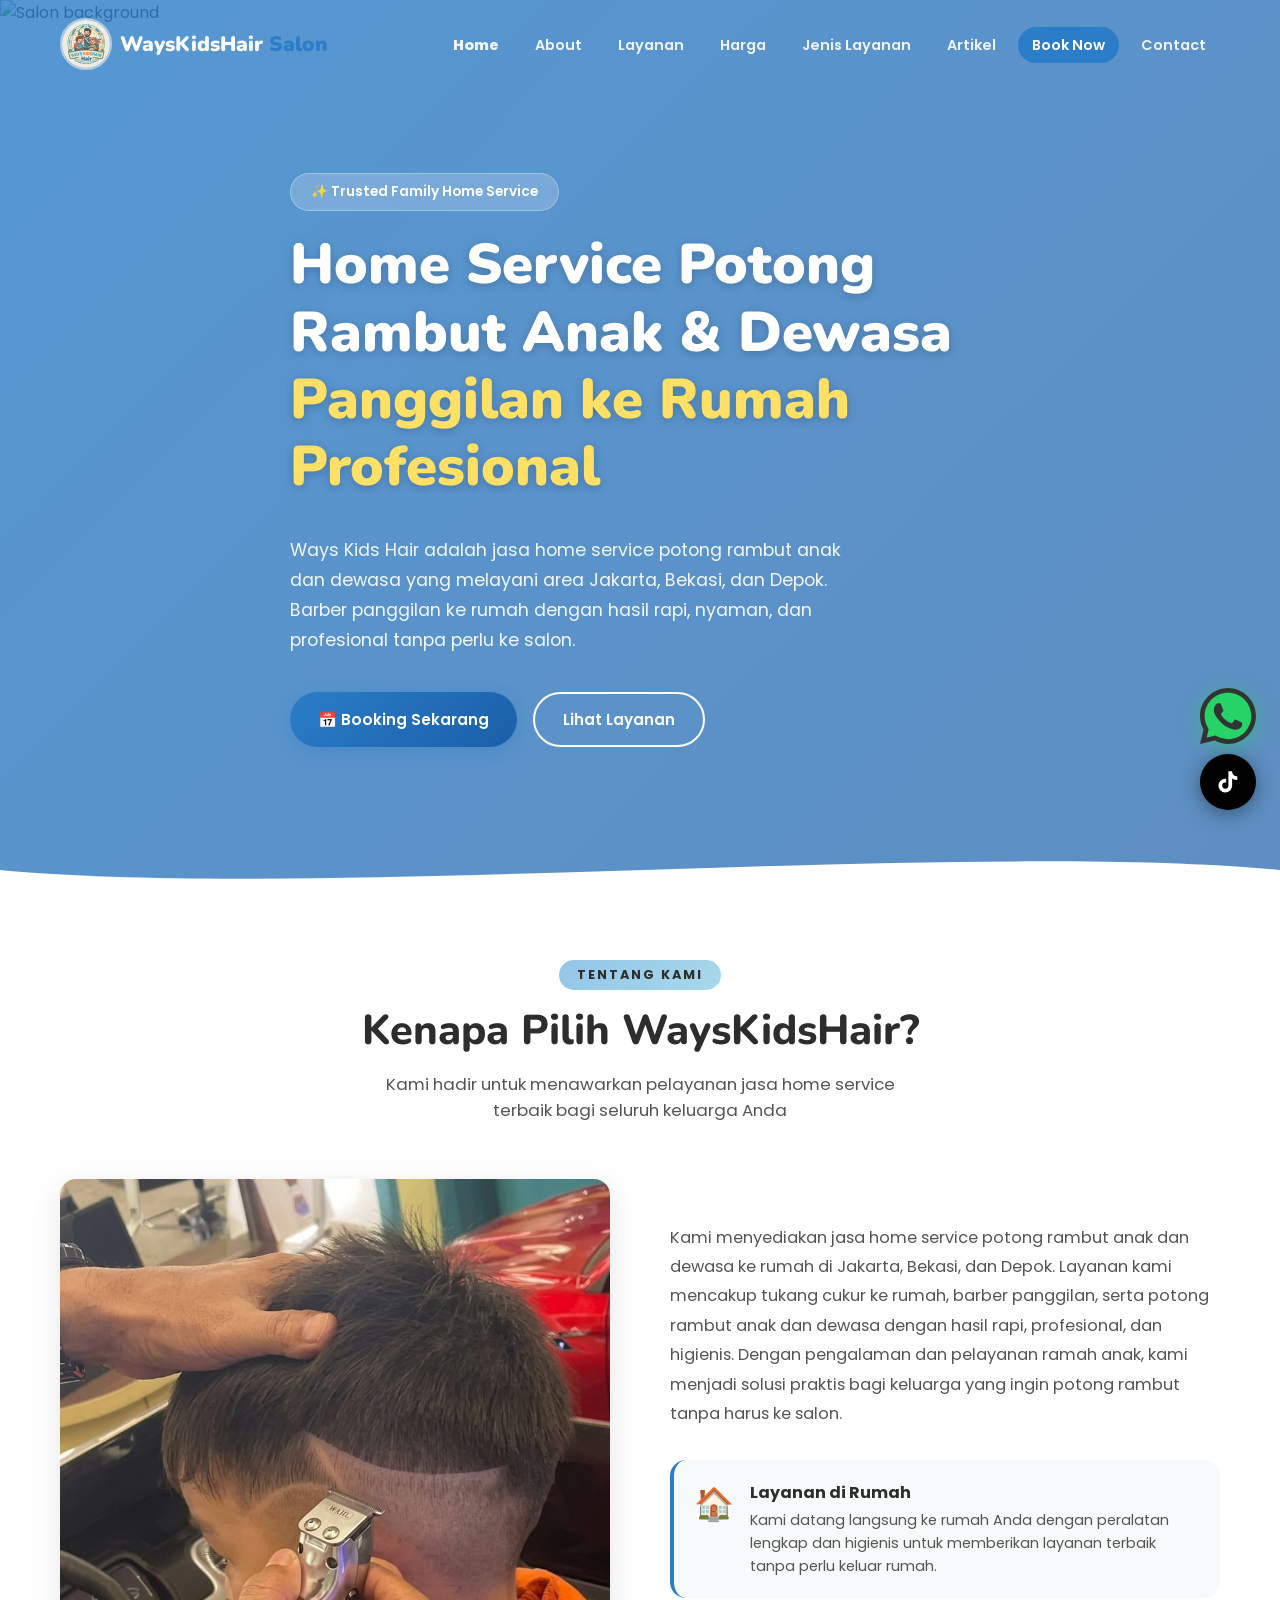
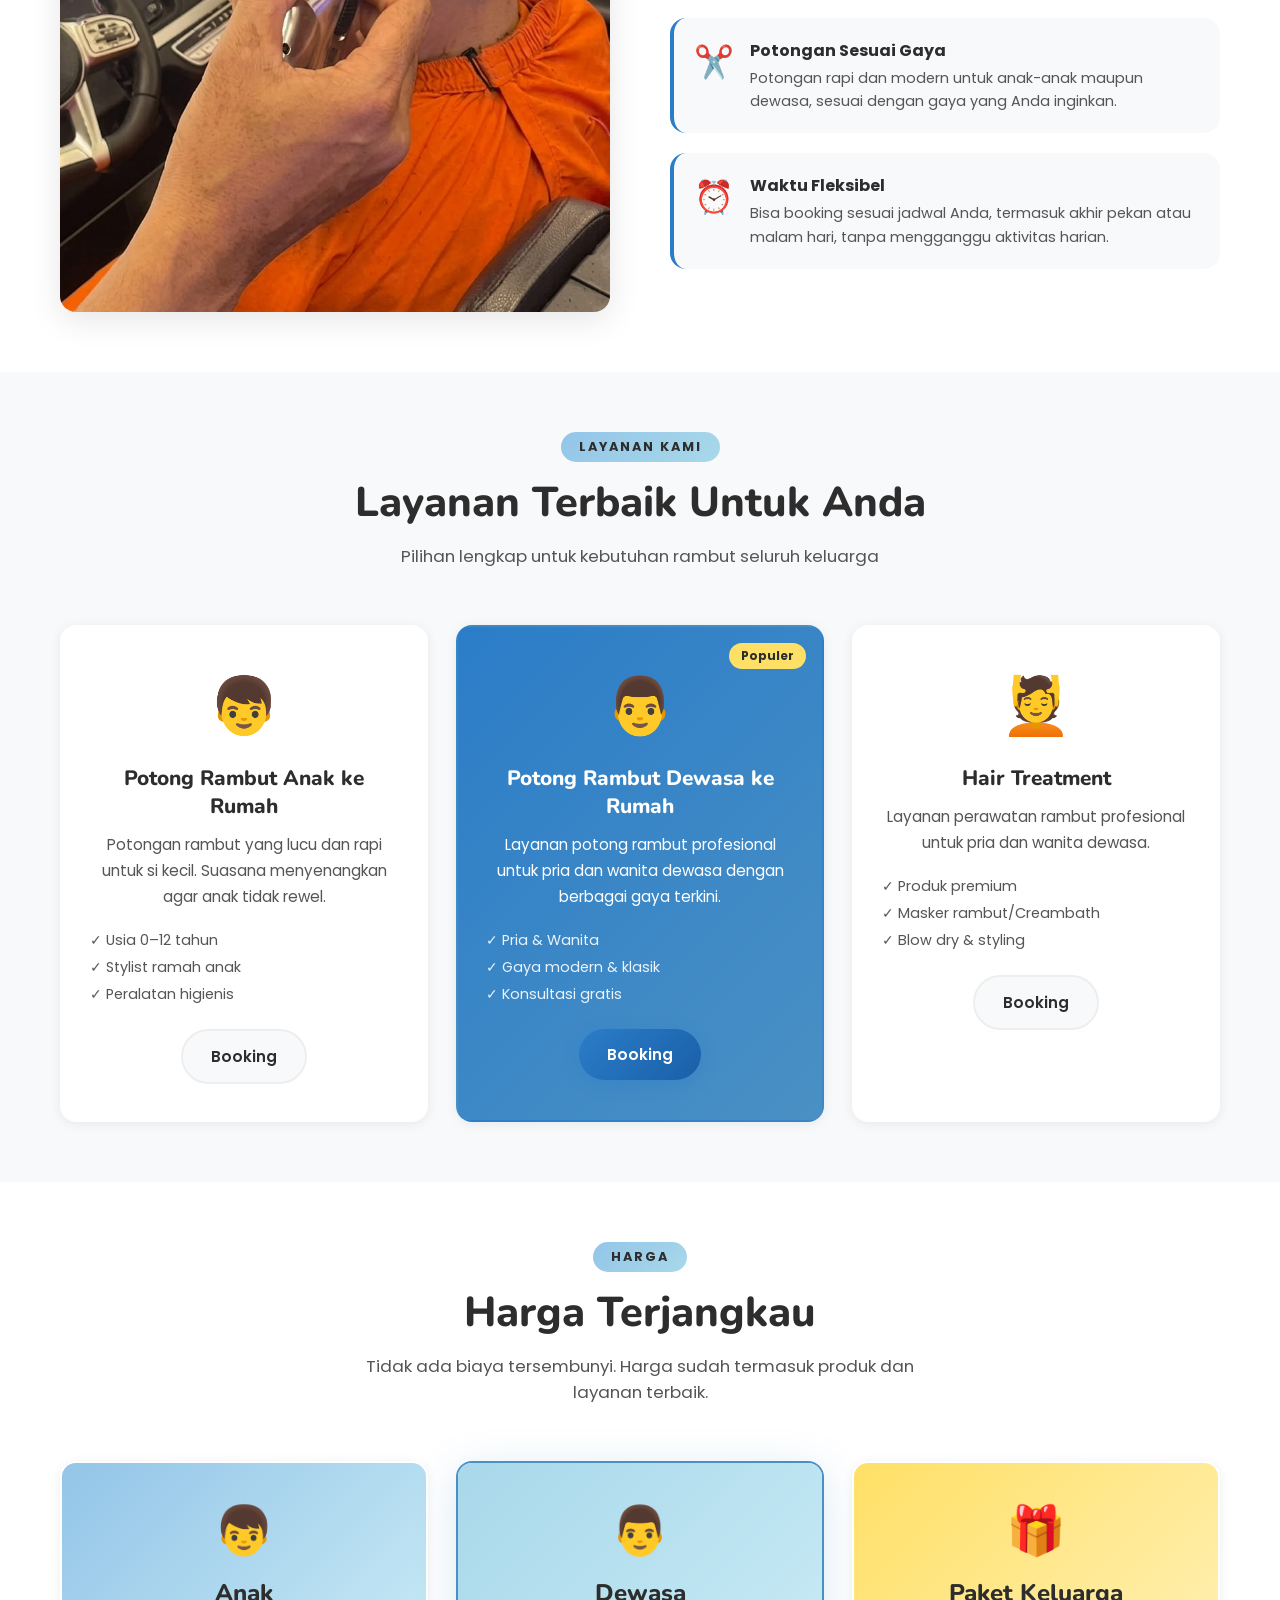
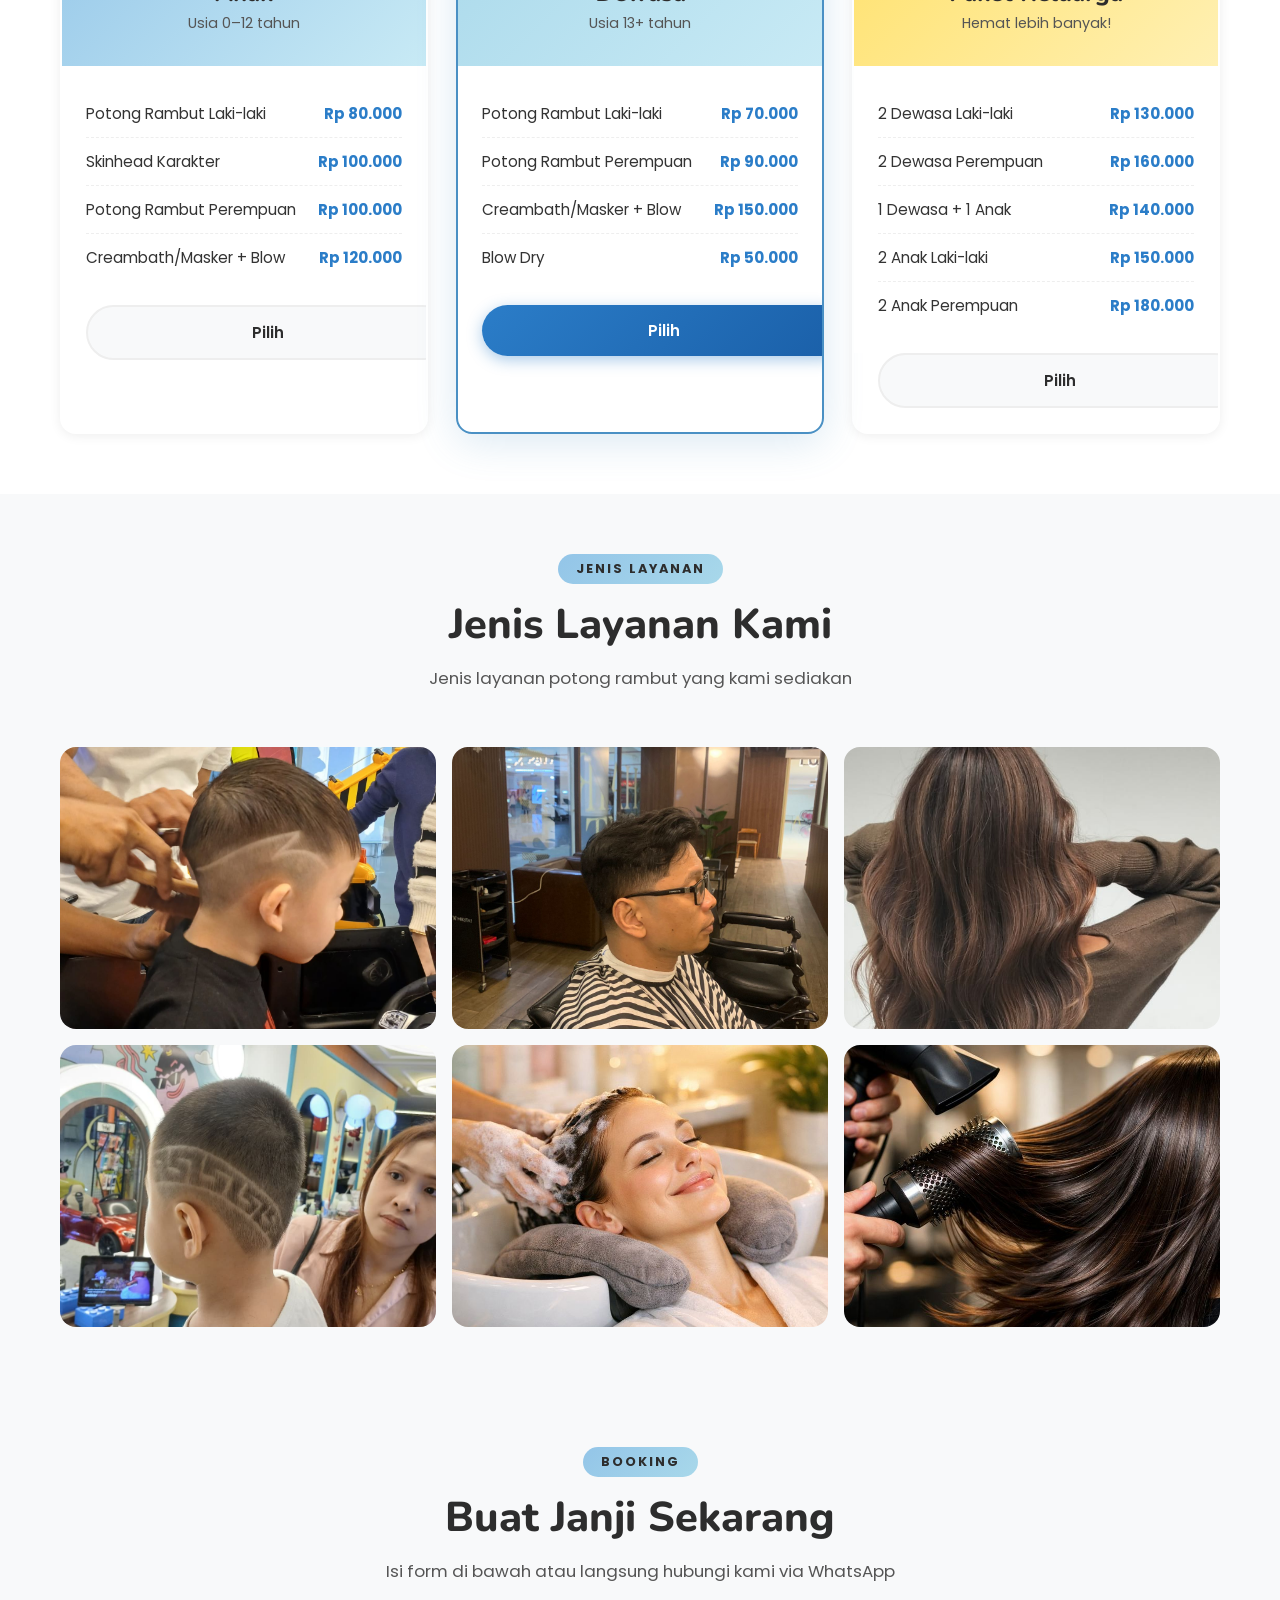
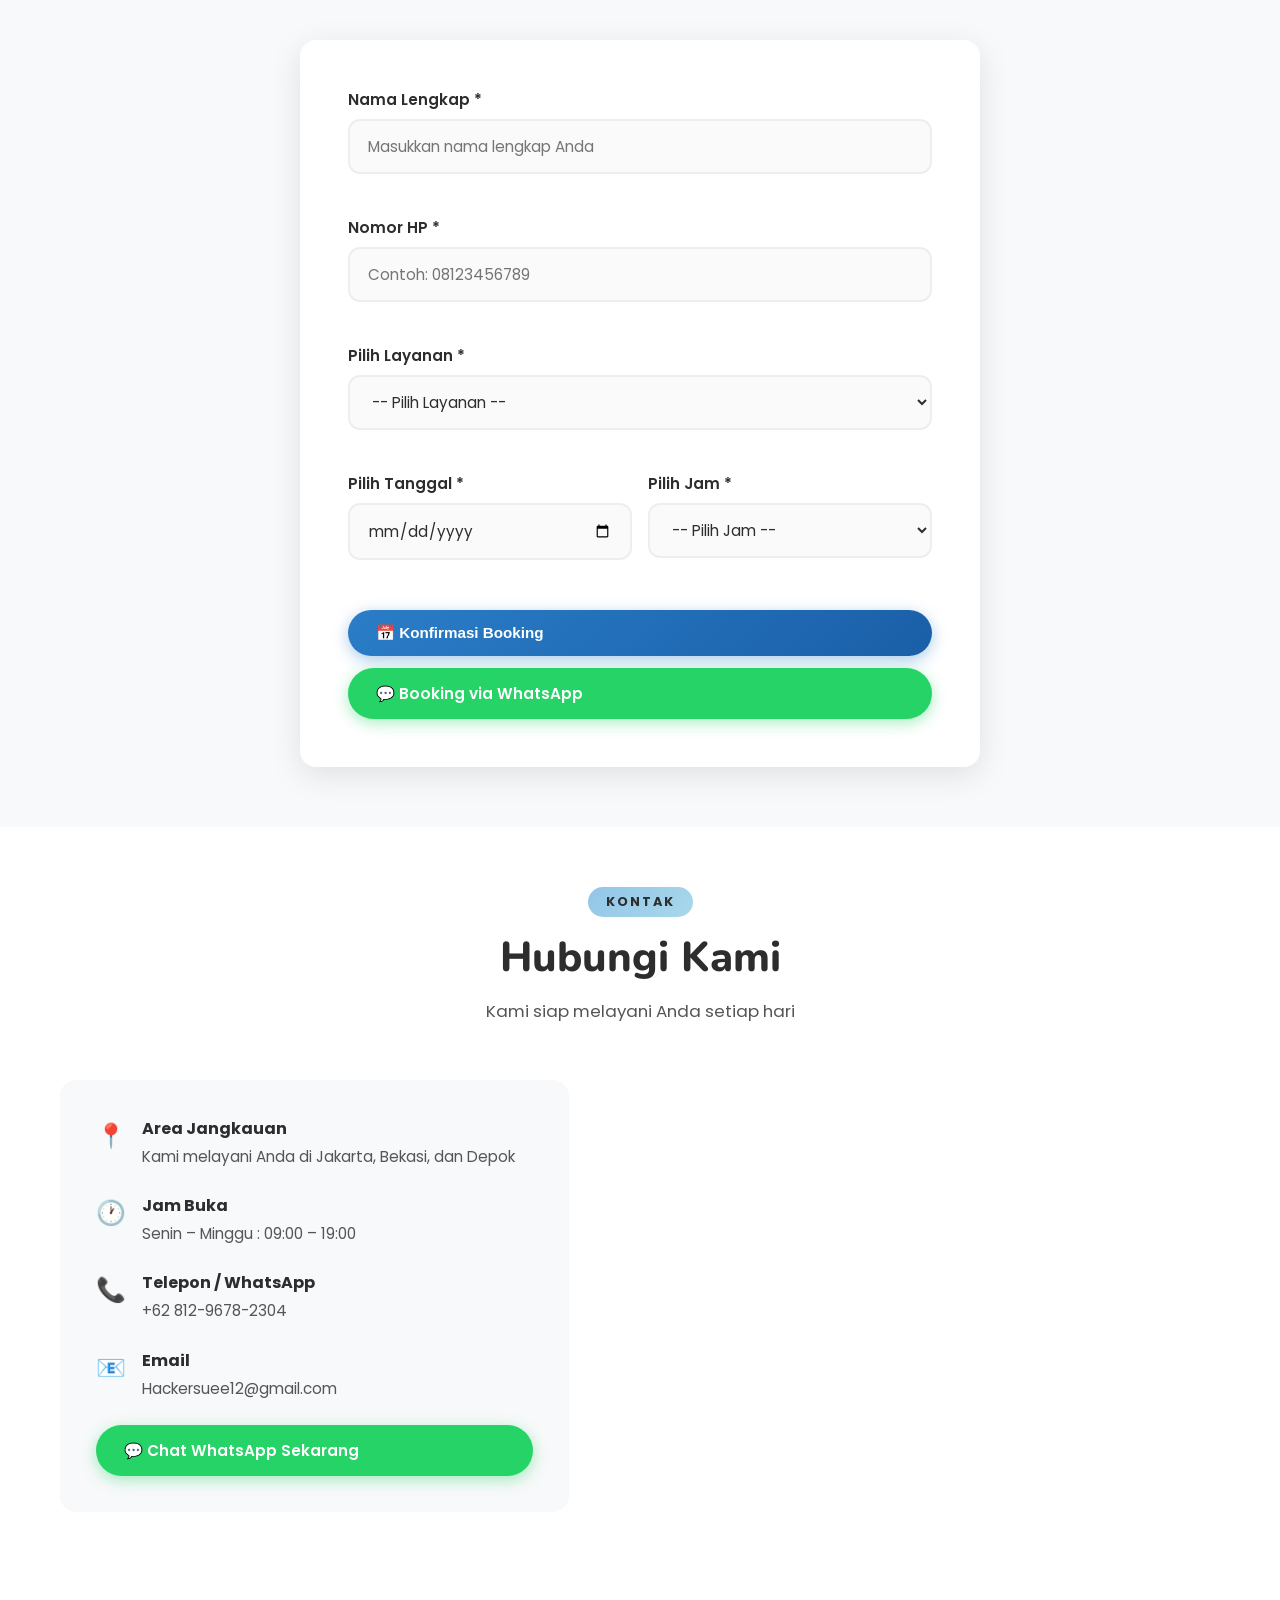
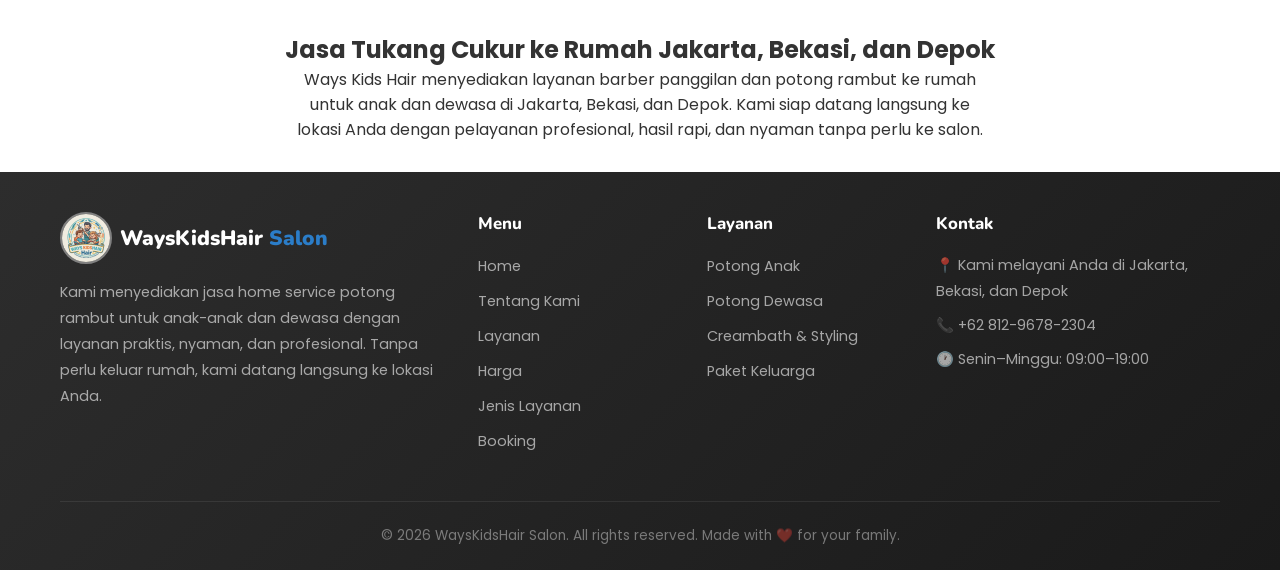
==== index.html @ 0adb5b74 "Add files via upload" ====
<!DOCTYPE html>
<html lang="id">

<head>
  <meta charset="UTF-8" />
  <meta name="viewport" content="width=device-width, initial-scale=1.0" />
  <meta name="description"
    content="Jasa home service potong rambut anak dan dewasa ke rumah di Jakarta, Bekasi, dan Depok. Barber panggilan profesional, rapi, dan nyaman tanpa perlu ke salon." />
  <title>Ways Kids Hair | Potong Rambut Anak & Dewasa ke Rumah Jakarta, Bekasi, Depok</title>
  <meta name="google-site-verification" content="csGOsJ3Sxz2KOw3Mr9nXfAUBcev9c0742SnGHXD-jkQ" />
  <link rel="preconnect" href="https://fonts.googleapis.com" />
  <link rel="preconnect" href="https://fonts.gstatic.com" crossorigin />
  <link
    href="https://fonts.googleapis.com/css2?family=Nunito:wght@400;600;700;800;900&family=Poppins:wght@400;500;600;700&display=swap"
    rel="stylesheet" />
  <link rel="icon" type="image/jpeg" href="foto/logo-potong rambut.jpeg" />
  <link rel="stylesheet" href="style.css" />
  <link rel="canonical" href="https://wayskidshair.id/" />

  <!-- ===== SCHEMA.ORG JSON-LD (SEO POWER-UP) ===== -->
  <script type="application/ld+json">
  {
    "@context": "https://schema.org",
    "@type": "LocalBusiness",
    "name": "WaysKidsHair Salon",
    "image": "https://wayskidshair.id/foto/logo-potong-rambut.jpeg",
    "@id": "",
    "url": "https://wayskidshair.id",
    "telephone": "+6281296782304",
    "address": {
      "@type": "PostalAddress",
      "streetAddress": "Jl. H. Nimun No.4, RT.001/RW.001, Jatimakmur",
      "addressLocality": "Pondok Gede",
      "addressRegion": "Bekasi",
      "postalCode": "17411",
      "addressCountry": "ID"
    },
    "geo": {
      "@type": "GeoCoordinates",
      "latitude": -6.28,
      "longitude": 106.92
    },
    "openingHoursSpecification": {
      "@type": "OpeningHoursSpecification",
      "dayOfWeek": [
        "Monday",
        "Tuesday",
        "Wednesday",
        "Thursday",
        "Friday",
        "Saturday",
        "Sunday"
      ],
      "opens": "09:00",
      "closes": "19:00"
    },
    "sameAs": [
      "https://www.tiktok.com/@ways.kidshair"
    ],
    "areaServed": [
      { "@type": "City", "name": "Jakarta" },
      { "@type": "City", "name": "Bekasi" },
      { "@type": "City", "name": "Depok" }
    ],
    "description": "Jasa potong rambut kerumah (home service) untuk anak dan dewasa di Jakarta, Bekasi, dan Depok. Spesialis salon anak kecil panggilan profesional."
  }
  </script>
</head>

<body>

  <!-- Nav overlay backdrop -->
  <div class="nav-overlay" id="navOverlay"></div>

  <!-- ===== NAVBAR ===== -->
  <nav class="navbar" id="navbar">
    <div class="container nav-container">
      <a href="#home" class="nav-logo">
        <img src="foto/logo-potong rambut.jpeg" alt="WaysKidsHair Logo" class="logo-icon-img" />
        <span class="logo-text">WaysKidsHair <span class="logo-accent">Salon</span></span>
      </a>
      <button class="nav-toggle" id="navToggle" aria-label="Toggle menu">
        <span></span><span></span><span></span>
      </button>
      <ul class="nav-menu" id="navMenu">
        <li><a href="#home" class="nav-link">Home</a></li>
        <li><a href="#about" class="nav-link">About</a></li>
        <li><a href="#services" class="nav-link">Layanan</a></li>
        <li><a href="#pricing" class="nav-link">Harga</a></li>
        <li><a href="#gallery" class="nav-link">Jenis Layanan</a></li>
        <li><a href="blog.html" class="nav-link">Artikel</a></li>
        <li><a href="#booking" class="nav-link nav-cta">Book Now</a></li>
        <li><a href="#contact" class="nav-link">Contact</a></li>
      </ul>
    </div>
  </nav>

  <!-- ===== HERO SECTION ===== -->
  <section class="hero" id="home">
    <div class="hero-overlay"></div>
    <img src="https://images.unsplash.com/photo-1560066984-138dadb4c035?w=1600&q=80" alt="Salon background"
      class="hero-bg" />
    <div class="container hero-content fade-in">
      <span class="hero-badge">✨ Trusted Family Home Service</span>
      <h1 class="hero-title">Home Service Potong Rambut Anak & Dewasa <br />
        <span class="highlight">Panggilan ke Rumah Profesional</span>
      </h1>
      <p class="hero-sub">
      <p class="hero-sub">
        Ways Kids Hair adalah jasa home service potong rambut anak dan dewasa yang melayani area Jakarta, Bekasi, dan
        Depok.
        Barber panggilan ke rumah dengan hasil rapi, nyaman, dan profesional tanpa perlu ke salon.
      </p>
      </p>


      <div class="hero-btns">
        <a href="#booking" class="btn btn-primary">📅 Booking Sekarang</a>
        <a href="#services" class="btn btn-outline">Lihat Layanan</a>
      </div>
    </div>
    <div class="hero-wave">
      <svg viewBox="0 0 1440 80" preserveAspectRatio="none">
        <path d="M0,40 C360,80 1080,0 1440,40 L1440,80 L0,80 Z" fill="#fff" />
      </svg>
    </div>
  </section>

  <!-- ===== ABOUT SECTION ===== -->
  <section class="about section" id="about">
    <div class="container">
      <div class="section-header fade-in">
        <span class="section-tag">Tentang Kami</span>
        <h2 class="section-title">Kenapa Pilih WaysKidsHair?</h2>
        <p class="section-sub">Kami hadir untuk menawarkan pelayanan jasa home service terbaik bagi seluruh keluarga
          Anda</p>
      </div>
      <div class="about-grid">
        <div class="about-img-wrap fade-in">
          <img src="foto/foto-anak potong rambut.jpg" alt="Salon interior" class="about-img" />
        </div>
        <div class="about-content fade-in">
          <p class="about-desc">
            Kami menyediakan jasa home service potong rambut anak dan dewasa ke rumah di Jakarta, Bekasi, dan Depok.
            Layanan kami mencakup tukang cukur ke rumah, barber panggilan, serta potong rambut anak dan dewasa dengan
            hasil rapi, profesional, dan higienis.
            Dengan pengalaman dan pelayanan ramah anak, kami menjadi solusi praktis bagi keluarga yang ingin potong
            rambut tanpa harus ke salon.
          </p>

          <div class="features-list">
            <div class="feature-item fade-in">
              <div class="feature-icon">🏠</div>
              <div class="feature-text">
                <h4>Layanan di Rumah</h4>
                <p>Kami datang langsung ke rumah Anda dengan peralatan lengkap dan higienis untuk memberikan layanan
                  terbaik tanpa perlu keluar rumah.</p>
              </div>
            </div>
            <div class="feature-item fade-in">
              <div class="feature-icon">✂️ </div>
              <div class="feature-text">
                <h4>Potongan Sesuai Gaya</h4>
                <p>Potongan rapi dan modern untuk anak-anak maupun dewasa, sesuai dengan gaya yang Anda inginkan.</p>
              </div>
            </div>
            <div class="feature-item fade-in">
              <div class="feature-icon">⏰</div>
              <div class="feature-text">
                <h4>Waktu Fleksibel</h4>
                <p>Bisa booking sesuai jadwal Anda, termasuk akhir pekan atau malam hari, tanpa mengganggu aktivitas
                  harian.</p>
              </div>
            </div>
          </div>
        </div>
      </div>
    </div>
  </section>

  <!-- ===== SERVICES SECTION ===== -->
  <section class="services section" id="services">
    <div class="container">
      <div class="section-header fade-in">
        <span class="section-tag">Layanan Kami</span>
        <h2 class="section-title">Layanan Terbaik Untuk Anda</h2>
        <p class="section-sub">Pilihan lengkap untuk kebutuhan rambut seluruh keluarga</p>
      </div>
      <div class="services-grid">
        <div class="service-card fade-in">
          <div class="service-icon">👦</div>
          <h3>Potong Rambut Anak ke Rumah</h3>
          <p>Potongan rambut yang lucu dan rapi untuk si kecil. Suasana menyenangkan agar anak tidak rewel.</p>
          <ul class="service-list">
            <li>✓ Usia 0–12 tahun</li>
            <li>✓ Stylist ramah anak</li>
            <li>✓ Peralatan higienis</li>
          </ul>
          <a href="#booking" class="btn btn-soft">Booking</a>
        </div>
        <div class="service-card featured fade-in">
          <div class="service-badge">Populer</div>
          <div class="service-icon">👨</div>
          <h3>Potong Rambut Dewasa ke Rumah</h3>
          <p>Layanan potong rambut profesional untuk pria dan wanita dewasa dengan berbagai gaya terkini.</p>
          <ul class="service-list">
            <li>✓ Pria & Wanita</li>
            <li>✓ Gaya modern & klasik</li>
            <li>✓ Konsultasi gratis</li>
          </ul>
          <a href="#booking" class="btn btn-primary">Booking</a>
        </div>
        <div class="service-card fade-in">
          <div class="service-icon">💆</div>
          <h3>Hair Treatment</h3>
          <p>Layanan perawatan rambut profesional untuk pria dan wanita dewasa.</p>
          <ul class="service-list">
            <li>✓ Produk premium</li>
            <li>✓ Masker rambut/Creambath</li>
            <li>✓ Blow dry & styling</li>
          </ul>
          <a href="#booking" class="btn btn-soft">Booking</a>
        </div>
      </div>
    </div>
  </section>

  <!-- ===== PRICING SECTION ===== -->
  <section class="pricing section" id="pricing">
    <div class="container">
      <div class="section-header fade-in">
        <span class="section-tag">Harga</span>
        <h2 class="section-title">Harga Terjangkau</h2>
        <p class="section-sub">Tidak ada biaya tersembunyi. Harga sudah termasuk produk dan layanan terbaik.</p>
      </div>
      <div class="pricing-grid">
        <div class="pricing-card fade-in">
          <div class="pricing-header pink">
            <div class="pricing-icon">👦</div>
            <h3>Anak</h3>
            <p>Usia 0–12 tahun</p>
          </div>
          <ul class="pricing-list">
            <li><span>Potong Rambut Laki-laki</span><span class="price">Rp 80.000</span></li>
            <li><span>Skinhead Karakter</span><span class="price">Rp 100.000</span></li>
            <li><span>Potong Rambut Perempuan</span><span class="price">Rp 100.000</span></li>
            <li><span>Creambath/Masker + Blow</span><span class="price">Rp 120.000</span></li>
          </ul>
          <a href="#booking" class="btn btn-soft w-full">Pilih</a>
        </div>
        <div class="pricing-card featured fade-in">
          <div class="pricing-header blue">
            <div class="pricing-icon">👨</div>
            <h3>Dewasa</h3>
            <p>Usia 13+ tahun</p>
          </div>
          <ul class="pricing-list">
            <li><span>Potong Rambut Laki-laki</span><span class="price">Rp 70.000</span></li>
            <li><span>Potong Rambut Perempuan</span><span class="price">Rp 90.000</span></li>
            <li><span>Creambath/Masker + Blow</span><span class="price">Rp 150.000</span></li>
            <li><span>Blow Dry</span><span class="price">Rp 50.000</span></li>
          </ul>
          <a href="#booking" class="btn btn-primary w-full">Pilih</a>
        </div>
        <div class="pricing-card fade-in">
          <div class="pricing-header yellow">
            <div class="pricing-icon">🎁</div>
            <h3>Paket Keluarga</h3>
            <p>Hemat lebih banyak!</p>
          </div>
          <ul class="pricing-list">
            <li><span>2 Dewasa Laki-laki</span><span class="price">Rp 130.000</span></li>
            <li><span>2 Dewasa Perempuan</span><span class="price">Rp 160.000</span></li>
            <li><span>1 Dewasa + 1 Anak</span><span class="price">Rp 140.000</span></li>
            <li><span>2 Anak Laki-laki</span><span class="price">Rp 150.000</span></li>
            <li><span>2 Anak Perempuan</span><span class="price">Rp 180.000</span></li>
          </ul>
          <a href="#booking" class="btn btn-soft w-full">Pilih</a>
        </div>
      </div>
    </div>
  </section>

  <!-- ===== GALLERY SECTION ===== -->
  <section class="gallery section" id="gallery">
    <div class="container">
      <div class="section-header fade-in">
        <span class="section-tag">Jenis Layanan</span>
        <h2 class="section-title">Jenis Layanan Kami</h2>
        <p class="section-sub">Jenis layanan potong rambut yang kami sediakan</p>
      </div>
      <div class="gallery-grid">
        <div class="gallery-item fade-in"><img src="foto/foto-anak potong rambut 2.jpg" alt="Kids haircut" />
          <div class="gallery-overlay"><span>Potong Anak</span></div>
        </div>
        <div class="gallery-item fade-in"><img src="foto/foto-potong rambut pria.jpg" alt="Men haircut" />
          <div class="gallery-overlay"><span>Pria Dewasa </span></div>
        </div>
        <div class="gallery-item fade-in"><img src="foto/foto-potong rambut perempuan.jpg" alt="Women styling"
            style="object-position: 50% 25%;" />
          <div class="gallery-overlay"><span>Wanita Dewasa </span></div>
        </div>
        <div class="gallery-item fade-in"><img src="foto/foto-skinhead anak kecil.jpg" alt="Salon interior" />
          <div class="gallery-overlay"><span>Skinhead</span></div>
        </div>
        <div class="gallery-item fade-in"><img src="foto/foto-creambath perempuan.jpg" alt="Hair wash" />
          <div class="gallery-overlay"><span>Creambath</span></div>
        </div>
        <div class="gallery-item fade-in"><img src="foto/foto-blow perempuan.jpg" alt="Blow dry" />
          <div class="gallery-overlay"><span>Blow Dry</span></div>
        </div>
      </div>
    </div>
  </section>

  <!-- ===== TESTIMONIALS SECTION ===== -->
  <!-- <section class="testimonials section" id="testimonials">
    <div class="container">
      <div class="section-header fade-in">
        <span class="section-tag">Testimoni</span>
        <h2 class="section-title">Apa Kata Pelanggan Kami?</h2>
        <p class="section-sub">Kepuasan pelanggan adalah prioritas utama kami</p>
      </div>
      <div class="testimonial-slider fade-in">
        <div class="testimonial-track" id="testimonialTrack">
          <div class="testimonial-card">
            <div class="testi-stars">⭐⭐⭐⭐⭐</div>
            <p class="testi-text">"Anak saya yang biasanya takut potong rambut, sekarang malah minta ke sini terus!
              Suasananya menyenangkan dan stylist-nya sangat sabar dengan anak-anak."</p>
            <div class="testi-author">
              <img src="https://i.pravatar.cc/60?img=47" alt="Ibu Sari" />
              <div><strong>Ibu Sari</strong><span>Ibu dari 2 anak</span></div>
            </div>
          </div>
          <div class="testimonial-card">
            <div class="testi-stars">⭐⭐⭐⭐⭐</div>
            <p class="testi-text">"Hasil potong rambutnya sangat rapi dan sesuai dengan referensi yang saya berikan.
              Harga terjangkau untuk kualitas sebagus ini. Pasti balik lagi!"</p>
            <div class="testi-author">
              <img src="https://i.pravatar.cc/60?img=12" alt="Bapak Rudi" />
              <div><strong>Bapak Rudi</strong><span>Pelanggan Setia</span></div>
            </div>
          </div>
          <div class="testimonial-card">
            <div class="testi-stars">⭐⭐⭐⭐⭐</div>
            <p class="testi-text">"Sistem booking-nya mudah banget, tinggal pilih tanggal dan jam lalu langsung
              konfirmasi via WhatsApp. Tidak perlu antri lama. Sangat recommended!"</p>
            <div class="testi-author">
              <img src="https://i.pravatar.cc/60?img=32" alt="Mbak Dewi" />
              <div><strong>Mbak Dewi</strong><span>Pelanggan Baru</span></div>
            </div>
          </div>
          <div class="testimonial-card">
            <div class="testi-stars">⭐⭐⭐⭐⭐</div>
            <p class="testi-text">"Tempat bersih, nyaman, dan staffnya ramah sekali. Saya rutin ke sini setiap bulan
              untuk potong rambut dan blow dry. Hasilnya selalu memuaskan!"</p>
            <div class="testi-author">
              <img src="https://i.pravatar.cc/60?img=25" alt="Mbak Rina" />
              <div><strong>Mbak Rina</strong><span>Pelanggan Rutin</span></div>
            </div>
          </div>
        </div>
        <div class="testi-controls">
          <button class="testi-btn" id="testiPrev" aria-label="Previous">&#8592;</button>
          <div class="testi-dots" id="testiDots"></div>
          <button class="testi-btn" id="testiNext" aria-label="Next">&#8594;</button>
        </div>
      </div>
    </div>
  </section>

  <!-- ===== BOOKING SECTION ===== -->
  <section class="booking section" id="booking">
    <div class="container">
      <div class="section-header fade-in">
        <span class="section-tag">Booking</span>
        <h2 class="section-title">Buat Janji Sekarang</h2>
        <p class="section-sub">Isi form di bawah atau langsung hubungi kami via WhatsApp</p>
      </div>
      <div class="booking-wrap">
        <form class="booking-form fade-in" id="bookingForm" novalidate>
          <div class="form-group">
            <label for="bookName">Nama Lengkap *</label>
            <input type="text" id="bookName" placeholder="Masukkan nama lengkap Anda" />
            <span class="form-error" id="errName"></span>
          </div>
          <div class="form-group">
            <label for="bookPhone">Nomor HP *</label>
            <input type="tel" id="bookPhone" placeholder="Contoh: 08123456789" />
            <span class="form-error" id="errPhone"></span>
          </div>
          <div class="form-group">
            <label for="bookService">Pilih Layanan *</label>
            <select id="bookService">
              <option value="">-- Pilih Layanan --</option>
              <optgroup label="🧒 Anak (Usia 0–12 tahun)">
                <option value="anak-laki">Potong Rambut Anak Laki-laki (Rp 80.000)</option>
                <option value="anak-skinhead">Skinhead Karakter (Rp 100.000)</option>
                <option value="anak-perempuan">Potong Rambut Anak Perempuan (Rp 100.000)</option>
                <option value="anak-creambath">Creambath/Masker + Blow Anak (Rp 120.000)</option>
              </optgroup>
              <optgroup label="👨 Dewasa (Usia 13+ tahun)">
                <option value="dewasa-laki">Potong Rambut Dewasa Laki-laki (Rp 70.000)</option>
                <option value="dewasa-perempuan">Potong Rambut Dewasa Perempuan (Rp 90.000)</option>
                <option value="dewasa-creambath">Creambath/Masker + Blow Dewasa (Rp 150.000)</option>
                <option value="dewasa-blow">Blow Dry (Rp 50.000)</option>
              </optgroup>
              <optgroup label="🎁 Paket Keluarga">
                <option value="paket-2-dewasa-laki">2 Dewasa Laki-laki (Rp 130.000)</option>
                <option value="paket-2-dewasa-perempuan">2 Dewasa Perempuan (Rp 160.000)</option>
                <option value="paket-dewasa-anak">1 Dewasa + 1 Anak (Rp 140.000)</option>
                <option value="paket-2-anak-laki">2 Anak Laki-laki (Rp 150.000)</option>
                <option value="paket-2-anak-perempuan">2 Anak Perempuan (Rp 180.000)</option>
              </optgroup>
            </select>
            <span class="form-error" id="errService"></span>
          </div>
          <div class="form-row">
            <div class="form-group">
              <label for="bookDate">Pilih Tanggal *</label>
              <input type="date" id="bookDate" />
              <span class="form-error" id="errDate"></span>
            </div>
            <div class="form-group">
              <label for="bookTime">Pilih Jam *</label>
              <select id="bookTime">
                <option value="">-- Pilih Jam --</option>
                <option value="09:00">09:00</option>
                <option value="10:00">10:00</option>
                <option value="11:00">11:00</option>
                <option value="12:00">12:00</option>
                <option value="13:00">13:00</option>
                <option value="14:00">14:00</option>
                <option value="15:00">15:00</option>
                <option value="16:00">16:00</option>
                <option value="17:00">17:00</option>
                <option value="18:00">18:00</option>
                <option value="19:00">19:00</option>
              </select>
              <span class="form-error" id="errTime"></span>
            </div>
          </div>
          <div class="form-btns">
            <button type="submit" class="btn btn-primary" id="submitBtn">📅 Konfirmasi Booking</button>
            <a href="https://wa.me/6281296782304?text=Halo%20WaysKidsHair%20Salon%2C%20saya%20ingin%20booking%20layanan"
              target="_blank" class="btn btn-wa">💬 Booking via WhatsApp</a>
          </div>
        </form>
        <!-- Success Notification -->
        <div class="booking-success" id="bookingSuccess">
          <div class="success-icon">🎉</div>
          <h3>Booking Berhasil!</h3>
          <p id="successMsg"></p>
          <a href="https://wa.me/6281296782304" target="_blank" class="btn btn-wa">Konfirmasi via WhatsApp</a>
          <button class="btn btn-soft" id="bookAgain">Booking Lagi</button>
        </div>
      </div>
    </div>
  </section>

  <!-- ===== CONTACT SECTION ===== -->
  <section class="contact section" id="contact">
    <div class="container">
      <div class="section-header fade-in">
        <span class="section-tag">Kontak</span>
        <h2 class="section-title">Hubungi Kami</h2>
        <p class="section-sub">Kami siap melayani Anda setiap hari</p>
      </div>
      <div class="contact-grid">
        <div class="contact-info fade-in">
          <div class="contact-card">
            <div class="contact-item">
              <span class="contact-icon">📍</span>
              <div>
                <h4>Area Jangkauan</h4>
                <p>Kami melayani Anda di Jakarta, Bekasi, dan Depok</p>
              </div>
            </div>
            <div class="contact-item">
              <span class="contact-icon">🕐</span>
              <div>
                <h4>Jam Buka</h4>
                <p>Senin – Minggu : 09:00 – 19:00</p>
              </div>
            </div>
            <div class="contact-item">
              <span class="contact-icon">📞</span>
              <div>
                <h4>Telepon / WhatsApp</h4>
                <p>+62 812-9678-2304</p>
              </div>
            </div>
            <div class="contact-item">
              <span class="contact-icon">📧</span>
              <div>
                <h4>Email</h4>
                <p>Hackersuee12@gmail.com</p>
              </div>
            </div>
            <a href="https://wa.me/6281296782304?text=Halo%20WaysKidsHair%20Salon!" target="_blank"
              class="btn btn-wa">💬
              Chat WhatsApp Sekarang</a>
          </div>
        </div>
        <div class="contact-map fade-in">
          <iframe
            src="https://www.google.com/maps/embed?pb=!1m18!1m12!1m3!1d858.782551148888!2d106.92162996787222!3d-6.27876686337687!2m3!1f0!2f0!3f0!3m2!1i1024!2i768!4f13.1!3m3!1m2!1s0x2e698d004a4d66bf%3A0xbe67900efd5212dc!2sKontrakan%20pak%20budi%201!5e0!3m2!1sen!2sid!4v1777316120142!5m2!1sen!2sid"
            width="100%" height="400" style="border:0; border-radius:16px;" allowfullscreen loading="lazy"
            title="Lokasi WaysKid Salon"></iframe>
        </div>
      </div>
    </div>
  </section>


  <section class="section section-last">
    <div class="container">
      <h2 style="text-align:center;">Jasa Tukang Cukur ke Rumah Jakarta, Bekasi, dan Depok</h2>

      <p style="text-align:center; max-width:700px; margin:auto;">
        Ways Kids Hair menyediakan layanan barber panggilan dan potong rambut ke rumah untuk anak dan dewasa di Jakarta,
        Bekasi, dan Depok.
        Kami siap datang langsung ke lokasi Anda dengan pelayanan profesional, hasil rapi, dan nyaman tanpa perlu ke
        salon.
      </p>
    </div>
  </section>


  <!-- ===== FOOTER ===== -->
  <footer class="footer" id="footer">
    <div class="container">
      <div class="footer-grid">
        <div class="footer-brand">
          <a href="#home" class="nav-logo">
            <img src="foto/logo-potong rambut.jpeg" alt="WaysKidsHair Logo"
              class="logo-icon-img logo-icon-img--footer" />
            <span class="logo-text" style="color:#fff">WaysKidsHair <span class="logo-accent">Salon</span></span>
          </a>
          <p>Kami menyediakan jasa home service potong rambut untuk anak-anak dan dewasa dengan layanan praktis, nyaman,
            dan profesional. Tanpa perlu keluar rumah, kami datang langsung ke lokasi Anda.</p>
          <!-- <div class="social-links">
            <a href="#" class="social-btn" aria-label="Instagram">📸</a>
            <a href="#" class="social-btn" aria-label="TikTok">🎵</a>
            <a href="#" class="social-btn" aria-label="Facebook">📘</a>
            <a href="https://wa.me/6281296782304" class="social-btn" aria-label="WhatsApp">💬</a>
          </div> -->
        </div>
        <div class="footer-links">
          <h4>Menu</h4>
          <ul>
            <li><a href="#home">Home</a></li>
            <li><a href="#about">Tentang Kami</a></li>
            <li><a href="#services">Layanan</a></li>
            <li><a href="#pricing">Harga</a></li>
            <li><a href="#gallery">Jenis Layanan</a></li>
            <li><a href="#booking">Booking</a></li>
          </ul>
        </div>
        <div class="footer-links">
          <h4>Layanan</h4>
          <ul>
            <li><a href="#services">Potong Anak</a></li>
            <li><a href="#services">Potong Dewasa</a></li>
            <li><a href="#services">Creambath & Styling</a></li>
            <li><a href="#pricing">Paket Keluarga</a></li>
          </ul>
        </div>
        <div class="footer-contact">
          <h4>Kontak</h4>
          <p>📍 Kami melayani Anda di Jakarta, Bekasi, dan Depok</p>
          <p>📞 +62 812-9678-2304</p>
          <p>🕐 Senin–Minggu: 09:00–19:00</p>
        </div>
      </div>
      <div class="footer-bottom">
        <p>&copy; 2026 WaysKidsHair Salon. All rights reserved. Made with ❤️ for your family.</p>
      </div>
    </div>
  </footer>

  <!-- WhatsApp Floating Button -->
  <a href="https://wa.me/6281296782304?text=Halo%20WaysKidsHair%20Salon!" target="_blank" class="wa-float"
    aria-label="WhatsApp">
    <svg viewBox="0 0 32 32" fill="currentColor" xmlns="http://www.w3.org/2000/svg">
      <path
        d="M16 0C7.163 0 0 7.163 0 16c0 2.833.738 5.494 2.027 7.805L0 32l8.418-2.004A15.93 15.93 0 0 0 16 32c8.837 0 16-7.163 16-16S24.837 0 16 0zm0 29.333a13.27 13.27 0 0 1-6.77-1.847l-.486-.288-5 1.192 1.213-4.864-.317-.5A13.27 13.27 0 0 1 2.667 16C2.667 8.636 8.636 2.667 16 2.667S29.333 8.636 29.333 16 23.364 29.333 16 29.333zm7.27-9.878c-.398-.2-2.355-1.162-2.72-1.295-.366-.133-.632-.2-.898.2-.266.398-1.031 1.295-1.264 1.561-.233.266-.465.3-.863.1-.398-.2-1.68-.619-3.2-1.974-1.183-1.054-1.981-2.356-2.214-2.754-.233-.398-.025-.614.175-.813.18-.178.398-.465.598-.698.2-.233.266-.398.398-.664.133-.266.067-.498-.033-.698-.1-.2-.898-2.163-1.23-2.962-.324-.778-.654-.673-.898-.686-.233-.012-.498-.015-.764-.015-.266 0-.698.1-1.064.498-.366.398-1.397 1.365-1.397 3.328 0 1.963 1.43 3.861 1.63 4.127.2.266 2.815 4.298 6.822 6.027.953.412 1.697.657 2.277.841.957.305 1.828.262 2.516.159.767-.115 2.355-.963 2.688-1.893.333-.93.333-1.727.233-1.893-.1-.166-.366-.266-.764-.465z" />
    </svg>
  </a>

  <!-- TikTok Floating Button -->
  <a href="https://www.tiktok.com/@ways.kidshair" target="_blank" class="tiktok-float" aria-label="TikTok">
    <svg viewBox="0 0 24 24" fill="currentColor" xmlns="http://www.w3.org/2000/svg">
      <path
        d="M19.59 6.69a4.83 4.83 0 0 1-3.77-4.25V2h-3.45v13.67a2.89 2.89 0 0 1-2.88 2.5 2.89 2.89 0 0 1-2.89-2.89 2.89 2.89 0 0 1 2.89-2.89c.28 0 .54.04.79.1V9.01a6.32 6.32 0 0 0-.79-.05 6.34 6.34 0 0 0-6.34 6.34 6.34 6.34 0 0 0 6.34 6.34 6.34 6.34 0 0 0 6.33-6.34V8.69a8.18 8.18 0 0 0 4.78 1.52V6.78a4.85 4.85 0 0 1-1.01-.09z" />
    </svg>
  </a>

  <!-- Scroll to top -->
  <button class="scroll-top" id="scrollTop" aria-label="Scroll to top">↑</button>

  <script src="script.js"></script>
</body>

</html>
---- style.css ----
/* ===== RESET & BASE ===== */
*,
*::before,
*::after {
  box-sizing: border-box;
  margin: 0;
  padding: 0;
}

html {
  scroll-behavior: smooth;
}

body {
  font-family: 'Poppins', sans-serif;
  color: #333;
  background: #fff;
  overflow-x: hidden;
  display: flex;
  flex-direction: column;
  min-height: 100vh;
}

img {
  max-width: 100%;
  display: block;
}

a {
  text-decoration: none;
  color: inherit;
}

ul {
  list-style: none;
}

/* ===== CSS VARIABLES ===== */
:root {
  --pink: #93C5E8;
  --pink-deep: #2B7DC8;
  --blue: #A8D8EA;
  --blue-deep: #4A90C4;
  --yellow: #FFE066;
  --yellow-deep: #F9A825;
  --purple: #C3B1E1;
  --white: #ffffff;
  --gray: #f8f9fa;
  --dark: #2d2d2d;
  --text: #555;
  --radius: 16px;
  --shadow: 0 8px 32px rgba(0, 0, 0, 0.10);
  --shadow-sm: 0 2px 12px rgba(0, 0, 0, 0.07);
  --transition: 0.3s ease;
}

/* ===== CONTAINER ===== */
.container {
  max-width: 1200px;
  margin: 0 auto;
  padding: 0 20px;
}

.section {
  padding: 60px 0;
}

.section-last {
  padding-bottom: 30px;
}

/* ===== BUTTONS ===== */
.btn {
  display: inline-flex;
  align-items: center;
  gap: 8px;
  padding: 14px 28px;
  border-radius: 50px;
  font-weight: 600;
  font-size: 0.95rem;
  cursor: pointer;
  border: none;
  transition: all var(--transition);
  text-align: center;
}

.btn-primary {
  background: linear-gradient(135deg, var(--pink-deep), #1a5fa8);
  color: #fff;
  box-shadow: 0 4px 15px rgba(43, 125, 200, 0.4);
}

.btn-primary:hover {
  transform: translateY(-3px);
  box-shadow: 0 8px 25px rgba(43, 125, 200, 0.5);
}

.btn-outline {
  background: transparent;
  border: 2px solid #fff;
  color: #fff;
}

.btn-outline:hover {
  background: #fff;
  color: var(--pink-deep);
}

.btn-soft {
  background: var(--gray);
  color: var(--dark);
  border: 2px solid #eee;
}

.btn-soft:hover {
  background: var(--pink);
  border-color: var(--pink);
  transform: translateY(-2px);
}

.btn-wa {
  background: #25D366;
  color: #fff;
  box-shadow: 0 4px 15px rgba(37, 211, 102, 0.4);
}

.btn-wa:hover {
  background: #20b958;
  transform: translateY(-3px);
}

.w-full {
  width: 100%;
  justify-content: center;
}

/* ===== SECTION HEADERS ===== */
.section-header {
  text-align: center;
  margin-bottom: 56px;
}

.section-tag {
  display: inline-block;
  background: linear-gradient(135deg, var(--pink), var(--blue));
  color: var(--dark);
  font-size: 0.8rem;
  font-weight: 700;
  letter-spacing: 2px;
  text-transform: uppercase;
  padding: 6px 18px;
  border-radius: 50px;
  margin-bottom: 12px;
}

.section-title {
  font-family: 'Nunito', sans-serif;
  font-size: clamp(1.8rem, 4vw, 2.6rem);
  font-weight: 800;
  color: var(--dark);
  margin-bottom: 12px;
}

.section-sub {
  color: var(--text);
  font-size: 1.05rem;
  max-width: 560px;
  margin: 0 auto;
}

/* ===== NAVBAR ===== */
.navbar {
  position: fixed;
  top: 0;
  left: 0;
  width: 100%;
  z-index: 1000;
  padding: 18px 0;
  background: transparent;
  transition: all var(--transition);
}

.navbar.scrolled {
  background: rgba(255, 255, 255, 0.97);
  backdrop-filter: blur(12px);
  box-shadow: var(--shadow-sm);
  padding: 10px 0;
}

.nav-container {
  display: flex;
  align-items: center;
  justify-content: space-between;
}

.nav-logo {
  display: flex;
  align-items: center;
  gap: 8px;
  font-family: 'Nunito', sans-serif;
  font-weight: 900;
  font-size: 1.3rem;
  color: #fff;
}

.navbar.scrolled .nav-logo {
  color: var(--dark);
}

.logo-accent {
  color: var(--pink-deep);
}

.logo-icon {
  font-size: 1.5rem;
}

.logo-icon-img {
  width: 52px;
  height: 52px;
  border-radius: 50%;
  object-fit: cover;
  border: 2px solid rgba(255, 255, 255, 0.5);
  flex-shrink: 0;
}

.logo-icon-img--footer {
  border-color: rgba(255, 255, 255, 0.4);
}

.navbar.scrolled .logo-icon-img {
  border-color: var(--pink-deep);
}

.nav-menu {
  display: flex;
  align-items: center;
  gap: 8px;
}

.nav-link {
  padding: 8px 14px;
  border-radius: 50px;
  font-weight: 600;
  font-size: 0.9rem;
  color: rgba(255, 255, 255, 0.9);
  transition: all var(--transition);
}

.navbar.scrolled .nav-link {
  color: var(--dark);
}

.nav-link:hover {
  background: rgba(255, 255, 255, 0.2);
}

.navbar.scrolled .nav-link:hover {
  background: var(--gray);
}

.nav-cta {
  background: var(--pink-deep);
  color: #fff !important;
}

.nav-cta:hover {
  background: var(--blue-deep) !important;
}

.nav-toggle {
  display: none;
  flex-direction: column;
  gap: 5px;
  background: none;
  border: none;
  cursor: pointer;
  padding: 4px;
}

.nav-toggle span {
  display: block;
  width: 26px;
  height: 3px;
  background: #fff;
  border-radius: 3px;
  transition: all var(--transition);
}

.navbar.scrolled .nav-toggle span {
  background: var(--dark);
}

/* ===== HERO ===== */
.hero {
  position: relative;
  min-height: 100vh;
  display: flex;
  align-items: center;
  overflow: hidden;
}

.hero-bg {
  position: absolute;
  inset: 0;
  width: 100%;
  height: 100%;
  object-fit: cover;
  z-index: 0;
}

.hero-overlay {
  position: absolute;
  inset: 0;
  background: linear-gradient(135deg, rgba(43, 125, 200, 0.80) 0%, rgba(26, 95, 168, 0.70) 100%);
  z-index: 1;
}

.hero-content {
  position: relative;
  z-index: 2;
  color: #fff;
  max-width: 700px;
  padding: 100px 0 80px;
}

.hero-badge {
  display: inline-block;
  background: rgba(255, 255, 255, 0.2);
  backdrop-filter: blur(8px);
  border: 1px solid rgba(255, 255, 255, 0.3);
  color: #fff;
  font-size: 0.85rem;
  font-weight: 600;
  padding: 8px 20px;
  border-radius: 50px;
  margin-bottom: 20px;
}

.hero-title {
  font-family: 'Nunito', sans-serif;
  font-size: clamp(2.2rem, 5vw, 3.5rem);
  font-weight: 900;
  line-height: 1.2;
  margin-bottom: 20px;
  text-shadow: 0 2px 10px rgba(0, 0, 0, 0.2);
}

.highlight {
  color: var(--yellow);
}

.hero-sub {
  font-size: 1.1rem;
  opacity: 0.92;
  margin-bottom: 36px;
  line-height: 1.7;
  max-width: 580px;
}

.hero-btns {
  display: flex;
  gap: 16px;
  flex-wrap: wrap;
}

.hero-wave {
  position: absolute;
  bottom: 0;
  left: 0;
  width: 100%;
  z-index: 2;
  line-height: 0;
}

.hero-wave svg {
  width: 100%;
  height: 60px;
}

/* ===== ABOUT ===== */
.about {
  background: #fff;
}

.about-grid {
  display: grid;
  grid-template-columns: 1fr 1fr;
  gap: 60px;
  align-items: center;
}

.about-img-wrap {
  position: relative;
}

.about-img {
  border-radius: var(--radius);
  box-shadow: var(--shadow);
  width: 100%;
  height: auto;
  aspect-ratio: 3/4;
  object-fit: cover;
  object-position: center center;
}

.about-badge-float {
  position: absolute;
  bottom: 24px;
  right: -20px;
  background: #fff;
  border-radius: var(--radius);
  padding: 14px 22px;
  box-shadow: var(--shadow);
  font-weight: 700;
  font-size: 1.1rem;
}

.about-desc {
  color: var(--text);
  line-height: 1.8;
  margin-bottom: 32px;
  font-size: 1.02rem;
}

.features-list {
  display: flex;
  flex-direction: column;
  gap: 20px;
}

.feature-item {
  display: flex;
  gap: 16px;
  align-items: flex-start;
  background: var(--gray);
  border-radius: var(--radius);
  padding: 20px;
  border-left: 4px solid var(--pink-deep);
  transition: all var(--transition);
}

.feature-item:hover {
  transform: translateX(6px);
  box-shadow: var(--shadow-sm);
}

.feature-icon {
  font-size: 2rem;
  flex-shrink: 0;
}

.feature-text h4 {
  font-weight: 700;
  margin-bottom: 4px;
  color: var(--dark);
}

.feature-text p {
  color: var(--text);
  font-size: 0.9rem;
  line-height: 1.6;
}

/* ===== SERVICES ===== */
.services {
  background: var(--gray);
}

.services-grid {
  display: grid;
  grid-template-columns: repeat(3, 1fr);
  gap: 28px;
}

.service-card {
  background: #fff;
  border-radius: var(--radius);
  padding: 36px 28px;
  text-align: center;
  box-shadow: var(--shadow-sm);
  transition: all var(--transition);
  position: relative;
  overflow: hidden;
  border: 2px solid transparent;
}

.service-card:hover {
  transform: translateY(-8px);
  box-shadow: var(--shadow);
  border-color: var(--pink);
}

.service-card.featured {
  background: linear-gradient(135deg, var(--pink-deep), var(--blue-deep));
  color: #fff;
  border-color: transparent;
}

.service-card.featured h3,
.service-card.featured p,
.service-card.featured li {
  color: #fff;
}

.service-badge {
  position: absolute;
  top: 16px;
  right: 16px;
  background: var(--yellow);
  color: var(--dark);
  font-size: 0.75rem;
  font-weight: 700;
  padding: 4px 12px;
  border-radius: 50px;
}

.service-icon {
  font-size: 3.5rem;
  margin-bottom: 16px;
}

.service-card h3 {
  font-family: 'Nunito', sans-serif;
  font-weight: 800;
  font-size: 1.3rem;
  margin-bottom: 12px;
  color: var(--dark);
}

.service-card p {
  color: var(--text);
  line-height: 1.7;
  margin-bottom: 20px;
  font-size: 0.95rem;
}

.service-list {
  text-align: left;
  margin-bottom: 24px;
  display: flex;
  flex-direction: column;
  gap: 6px;
}

.service-list li {
  font-size: 0.9rem;
  color: var(--text);
}

.service-card.featured .service-list li {
  color: rgba(255, 255, 255, 0.9);
}

/* ===== PRICING ===== */
.pricing {
  background: #fff;
}

.pricing-grid {
  display: grid;
  grid-template-columns: repeat(3, 1fr);
  gap: 28px;
}

.pricing-card {
  border-radius: var(--radius);
  overflow: hidden;
  box-shadow: var(--shadow-sm);
  transition: all var(--transition);
  border: 2px solid transparent;
}

.pricing-card:hover {
  transform: translateY(-6px);
  box-shadow: var(--shadow);
}

.pricing-card.featured {
  border-color: var(--blue-deep);
  box-shadow: 0 8px 40px rgba(74, 144, 196, 0.2);
  transform: scale(1.03);
}

.pricing-header {
  padding: 32px 24px;
  text-align: center;
}

.pricing-header.pink {
  background: linear-gradient(135deg, var(--pink), #c8eaf5);
}

.pricing-header.blue {
  background: linear-gradient(135deg, var(--blue), #c8eaf5);
}

.pricing-header.yellow {
  background: linear-gradient(135deg, var(--yellow), #fff0b3);
}

.pricing-icon {
  font-size: 3rem;
  margin-bottom: 10px;
}

.pricing-header h3 {
  font-family: 'Nunito', sans-serif;
  font-weight: 800;
  font-size: 1.5rem;
  margin-bottom: 4px;
  color: var(--dark);
}

.pricing-header p {
  color: var(--text);
  font-size: 0.9rem;
}

.pricing-list {
  padding: 24px;
  background: #fff;
  display: flex;
  flex-direction: column;
  gap: 0;
}

.pricing-list li {
  display: flex;
  justify-content: space-between;
  align-items: center;
  padding: 12px 0;
  border-bottom: 1px dashed #eee;
  font-size: 0.95rem;
}

.pricing-list li:last-child {
  border-bottom: none;
}

.pricing-list .price {
  font-weight: 700;
  color: var(--pink-deep);
}

.pricing-card .btn {
  margin: 0 24px 24px;
}

/* ===== GALLERY ===== */
.gallery {
  background: var(--gray);
}

.gallery-grid {
  display: grid;
  grid-template-columns: repeat(3, 1fr);
  gap: 16px;
}

.gallery-item {
  position: relative;
  border-radius: var(--radius);
  overflow: hidden;
  aspect-ratio: 4/3;
  cursor: pointer;
}

.gallery-item img {
  width: 100%;
  height: 100%;
  object-fit: cover;
  transition: transform 0.4s ease;
}

.gallery-item:hover img {
  transform: scale(1.1);
}

.gallery-overlay {
  position: absolute;
  inset: 0;
  background: linear-gradient(to top, rgba(43, 125, 200, 0.85), transparent);
  display: flex;
  align-items: flex-end;
  padding: 20px;
  opacity: 0;
  transition: opacity var(--transition);
}

.gallery-item:hover .gallery-overlay {
  opacity: 1;
}

.gallery-overlay span {
  color: #fff;
  font-weight: 700;
  font-size: 1rem;
}

/* ===== TESTIMONIALS ===== */
.testimonials {
  background: linear-gradient(135deg, #f0f7ff, #e6f3ff);
}

.testimonial-slider {
  position: relative;
  overflow: hidden;
}

.testimonial-track {
  display: flex;
  transition: transform 0.5s ease;
}

.testimonial-card {
  min-width: 100%;
  background: #fff;
  border-radius: var(--radius);
  padding: 40px;
  box-shadow: var(--shadow-sm);
}

.testi-stars {
  font-size: 1.4rem;
  margin-bottom: 16px;
}

.testi-text {
  font-size: 1.05rem;
  line-height: 1.8;
  color: var(--text);
  font-style: italic;
  margin-bottom: 28px;
}

.testi-author {
  display: flex;
  align-items: center;
  gap: 16px;
}

.testi-author img {
  width: 56px;
  height: 56px;
  border-radius: 50%;
  object-fit: cover;
  border: 3px solid var(--pink);
}

.testi-author strong {
  display: block;
  font-weight: 700;
  color: var(--dark);
}

.testi-author span {
  font-size: 0.85rem;
  color: var(--text);
}

.testi-controls {
  display: flex;
  align-items: center;
  justify-content: center;
  gap: 20px;
  margin-top: 32px;
}

.testi-btn {
  width: 44px;
  height: 44px;
  border-radius: 50%;
  border: 2px solid var(--pink-deep);
  background: #fff;
  color: var(--pink-deep);
  font-size: 1.2rem;
  cursor: pointer;
  transition: all var(--transition);
  display: flex;
  align-items: center;
  justify-content: center;
}

.testi-btn:hover {
  background: var(--pink-deep);
  color: #fff;
}

.testi-dots {
  display: flex;
  gap: 8px;
}

.testi-dot {
  width: 10px;
  height: 10px;
  border-radius: 50%;
  background: #ddd;
  cursor: pointer;
  transition: all var(--transition);
}

.testi-dot.active {
  background: var(--pink-deep);
  width: 28px;
  border-radius: 5px;
}

/* ===== BOOKING ===== */
.booking {
  background: var(--gray);
}

.booking-wrap {
  max-width: 680px;
  margin: 0 auto;
}

.booking-form {
  background: #fff;
  border-radius: var(--radius);
  padding: 48px;
  box-shadow: var(--shadow);
}

.form-group {
  margin-bottom: 20px;
}

.form-group label {
  display: block;
  font-weight: 600;
  margin-bottom: 8px;
  color: var(--dark);
  font-size: 0.95rem;
}

.form-group input,
.form-group select {
  width: 100%;
  padding: 14px 18px;
  border: 2px solid #eee;
  border-radius: 12px;
  font-family: 'Poppins', sans-serif;
  font-size: 0.95rem;
  color: var(--dark);
  transition: all var(--transition);
  background: #fafafa;
}

.form-group input:focus,
.form-group select:focus {
  outline: none;
  border-color: var(--pink-deep);
  background: #fff;
  box-shadow: 0 0 0 4px rgba(43, 125, 200, 0.1);
}

.form-group input.error,
.form-group select.error {
  border-color: #ff4757;
}

.form-error {
  display: block;
  color: #ff4757;
  font-size: 0.82rem;
  margin-top: 4px;
  min-height: 18px;
}

.form-row {
  display: grid;
  grid-template-columns: 1fr 1fr;
  gap: 16px;
}

.form-btns {
  display: flex;
  flex-direction: column;
  gap: 12px;
  margin-top: 8px;
}

.booking-success {
  display: none;
  background: #fff;
  border-radius: var(--radius);
  padding: 48px;
  box-shadow: var(--shadow);
  text-align: center;
}

.success-icon {
  font-size: 4rem;
  margin-bottom: 16px;
}

.booking-success h3 {
  font-family: 'Nunito', sans-serif;
  font-size: 1.8rem;
  font-weight: 800;
  margin-bottom: 12px;
  color: var(--dark);
}

.booking-success p {
  color: var(--text);
  margin-bottom: 24px;
  line-height: 1.7;
}

.booking-success .btn {
  margin: 6px auto;
  max-width: 280px;
  width: 100%;
}

/* ===== CONTACT ===== */
.contact {
  background: #fff;
}

.contact-grid {
  display: grid;
  grid-template-columns: 1fr 1.2fr;
  gap: 40px;
  align-items: start;
}

.contact-card {
  background: var(--gray);
  border-radius: var(--radius);
  padding: 36px;
  display: flex;
  flex-direction: column;
  gap: 24px;
}

.contact-item {
  display: flex;
  gap: 16px;
  align-items: flex-start;
}

.contact-icon {
  font-size: 1.5rem;
  flex-shrink: 0;
  margin-top: 2px;
}

.contact-item h4 {
  font-weight: 700;
  margin-bottom: 4px;
  color: var(--dark);
}

.contact-item p {
  color: var(--text);
  font-size: 0.95rem;
  line-height: 1.6;
}

/* ===== FOOTER ===== */
.footer {
  background: linear-gradient(135deg, #2d2d2d, #1a1a1a);
  color: rgba(255, 255, 255, 0.8);
  padding: 40px 0 0;
}

.footer-grid {
  display: grid;
  grid-template-columns: 2fr 1fr 1fr 1.5fr;
  gap: 40px;
  margin-bottom: 48px;
}

.footer-brand p {
  margin-top: 16px;
  font-size: 0.9rem;
  line-height: 1.8;
  color: rgba(255, 255, 255, 0.6);
}

.social-links {
  display: flex;
  gap: 10px;
  margin-top: 20px;
}

.social-btn {
  width: 42px;
  height: 42px;
  background: rgba(255, 255, 255, 0.08);
  border-radius: 50%;
  display: flex;
  align-items: center;
  justify-content: center;
  font-size: 1.2rem;
  transition: all var(--transition);
}

.social-btn:hover {
  background: var(--pink-deep);
  transform: translateY(-3px);
}

.footer-links h4,
.footer-contact h4 {
  font-family: 'Nunito', sans-serif;
  font-weight: 800;
  font-size: 1.05rem;
  color: #fff;
  margin-bottom: 18px;
}

.footer-links ul {
  display: flex;
  flex-direction: column;
  gap: 10px;
}

.footer-links a {
  color: rgba(255, 255, 255, 0.6);
  font-size: 0.9rem;
  transition: color var(--transition);
}

.footer-links a:hover {
  color: var(--pink);
}

.footer-contact p {
  color: rgba(255, 255, 255, 0.6);
  font-size: 0.9rem;
  line-height: 1.8;
  margin-bottom: 8px;
}

.footer-bottom {
  border-top: 1px solid rgba(255, 255, 255, 0.08);
  padding: 24px 0;
  text-align: center;
  font-size: 0.85rem;
  color: rgba(255, 255, 255, 0.4);
}

/* ===== FLOATING BUTTONS ===== */
.wa-float {
  position: fixed;
  bottom: 156px;
  right: 24px;
  z-index: 999;
  width: 56px;
  height: 56px;
  background: #25D366;
  border-radius: 50%;
  display: flex;
  align-items: center;
  justify-content: center;
  font-size: 1.8rem;
  box-shadow: 0 4px 20px rgba(37, 211, 102, 0.5);
  transition: all var(--transition);
}

.wa-float:hover {
  transform: scale(1.1) translateY(-3px);
  box-shadow: 0 8px 30px rgba(37, 211, 102, 0.6);
}

.tiktok-float {
  position: fixed;
  bottom: 90px;
  right: 24px;
  z-index: 999;
  width: 56px;
  height: 56px;
  background: #010101;
  border-radius: 50%;
  display: flex;
  align-items: center;
  justify-content: center;
  box-shadow: 0 4px 20px rgba(0, 0, 0, 0.4);
  transition: all var(--transition);
}

.tiktok-float svg {
  width: 26px;
  height: 26px;
  color: #fff;
}

.tiktok-float:hover {
  transform: scale(1.1) translateY(-3px);
  box-shadow: 0 8px 30px rgba(0, 0, 0, 0.5);
  background: #1a1a1a;
}

.scroll-top {
  position: fixed;
  bottom: 24px;
  right: 24px;
  z-index: 999;
  width: 46px;
  height: 46px;
  background: var(--pink-deep);
  color: #fff;
  border: none;
  border-radius: 50%;
  font-size: 1.2rem;
  cursor: pointer;
  box-shadow: var(--shadow-sm);
  transition: all var(--transition);
  opacity: 0;
  pointer-events: none;
}

.scroll-top.show {
  opacity: 1;
  pointer-events: auto;
}

.scroll-top:hover {
  background: var(--blue-deep);
  transform: translateY(-3px);
}

/* ===== ANIMATIONS ===== */
.fade-in {
  opacity: 0;
  transform: translateY(30px);
  transition: opacity 0.7s ease, transform 0.7s ease;
}

.fade-in.visible {
  opacity: 1;
  transform: translateY(0);
}

/* ===== RESPONSIVE ===== */
@media (max-width: 992px) {

  .about-grid,
  .contact-grid {
    grid-template-columns: 1fr;
  }

  .about-badge-float {
    right: 16px;
  }

  .footer-grid {
    grid-template-columns: 1fr 1fr;
  }

  .services-grid,
  .pricing-grid {
    grid-template-columns: 1fr 1fr;
  }

  .pricing-card.featured {
    transform: scale(1);
  }
}

@media (max-width: 768px) {
  .section {
    padding: 60px 0;
  }

  .container {
    padding: 0 28px;
  }

  .hero-content {
    padding-left: 28px;
    padding-right: 28px;
  }

  .nav-menu {
    display: none;
    flex-direction: column;
    position: fixed;
    top: 0;
    right: 0;
    width: 280px;
    height: 100vh;
    background: #fff;
    padding: 80px 24px 24px;
    box-shadow: -4px 0 20px rgba(0, 0, 0, 0.1);
    gap: 12px;
  }

  .nav-menu.open {
    display: flex;
  }

  .nav-link {
    color: var(--dark) !important;
    padding: 18px 20px;
    border-radius: 12px;
  }

  .nav-link:hover {
    background: var(--gray) !important;
  }

  .nav-cta {
    padding: 12px 20px !important;
    border-radius: 12px !important;
    font-size: 0.9rem;
  }

  .nav-toggle {
    display: flex;
  }

  .nav-overlay {
    display: none;
    position: fixed;
    inset: 0;
    background: rgba(0, 0, 0, 0.5);
    z-index: 1000;
  }

  .nav-overlay.show {
    display: block;
  }

  .services-grid,
  .pricing-grid,
  .gallery-grid {
    grid-template-columns: 1fr;
  }

  .gallery-grid {
    grid-template-columns: repeat(2, 1fr);
  }

  .booking-form {
    padding: 28px 20px;
  }

  .form-row {
    grid-template-columns: 1fr;
  }

  .footer-grid {
    grid-template-columns: 1fr;
  }

  .hero-btns {
    flex-direction: column;
    align-items: flex-start;
  }

  .about-img {
    height: 380px;
    object-position: center center;
  }
}

@media (max-width: 480px) {
  .gallery-grid {
    grid-template-columns: 1fr;
  }

  .hero-title {
    font-size: 2rem;
  }

  /* ===== BLOG SECTION ===== */
  .blog-preview {
    background-color: #fcfcfc;
  }

  .blog-grid {
    display: grid;
    grid-template-columns: repeat(auto-fit, minmax(240px, 1fr));
    gap: 30px;
    margin-top: 40px;
  }

  .blog-card {
    background: #fff;
    border-radius: 16px;
    overflow: hidden;
    box-shadow: 0 10px 30px rgba(0, 0, 0, 0.05);
    transition: transform 0.3s ease, box-shadow 0.3s ease;
  }

  .blog-card:hover {
    transform: translateY(-10px);
    box-shadow: 0 15px 40px rgba(0, 0, 0, 0.1);
  }

  .blog-img {
    height: 140px;
    overflow: hidden;
  }

  .blog-img img {
    width: 100%;
    height: 100%;
    object-fit: cover;
    transition: transform 0.5s ease;
  }

  .blog-card:hover .blog-img img {
    transform: scale(1.1);
  }

  .blog-body {
    padding: 25px;
  }

  .blog-date {
    font-size: 0.85rem;
    color: var(--secondary);
    font-weight: 600;
    display: block;
    margin-bottom: 10px;
  }

  .blog-body h3 {
    font-size: 1.25rem;
    margin-bottom: 12px;
    color: var(--text);
    line-height: 1.4;
  }

  .blog-body p {
    font-size: 0.95rem;
    color: #666;
    margin-bottom: 20px;
    line-height: 1.6;
  }

  .btn-text {
    color: var(--primary);
    font-weight: 700;
    text-decoration: none;
    font-size: 0.95rem;
    transition: gap 0.3s ease;
    display: inline-flex;
    align-items: center;
  }

  .btn-text:hover {
    color: var(--primary-dark);
  }

  .section-title {
    font-size: 1.7rem;
  }
}

/* ===== BLOG PAGE UNIQUE STYLES ===== */
.blog-hero {
  min-height: 70vh !important;
}

.blog-header-bg {
  position: absolute;
  top: 0;
  left: 0;
  width: 100%;
  height: 100%;
  object-fit: cover;
  z-index: 1;
  filter: brightness(0.5);
}

.blog-header .container {
  position: relative;
  z-index: 2;
  text-align: center;
}

.article-content {
  max-width: 950px;
  margin: -100px auto 80px;
  background: #fff;
  padding: 60px;
  border-radius: 30px;
  box-shadow: 0 30px 60px rgba(0, 0, 0, 0.1);
  position: relative;
  z-index: 10;
}

.article-body {
  line-height: 1.9;
  color: #444;
  font-size: 1.1rem;
}

.article-body h2 {
  margin: 50px 0 20px;
  color: var(--dark);
  font-size: 1.8rem;
  border-left: 5px solid var(--pink-deep);
  padding-left: 20px;
}

.article-body h3 {
  margin: 35px 0 15px;
  color: var(--pink-deep);
  font-size: 1.4rem;
}

.info-box {
  background: #f0f7ff;
  padding: 30px;
  border-radius: 20px;
  margin: 30px 0;
  border-right: 4px solid var(--pink-deep);
}

.article-img-wrap {
  margin: 40px 0;
  text-align: center;
}

.article-img-wrap img {
  width: 100%;
  max-height: 400px;
  object-fit: cover;
  border-radius: 20px;
}

.article-img-caption {
  display: block;
  margin-top: 10px;
  font-size: 0.85rem;
  color: #888;
  font-style: italic;
}

.testimonial-block {
  background: #f9f9f9;
  padding: 30px;
  border-radius: 20px;
  margin: 30px 0;
  position: relative;
}

.testimonial-block::before {
  content: '“';
  position: absolute;
  top: 10px;
  left: 20px;
  font-size: 4rem;
  color: var(--blue);
  font-family: serif;
  line-height: 1;
}

.tag-cloud {
  margin-top: 60px;
  padding-top: 30px;
  border-top: 1px solid #eee;
  display: flex;
  gap: 10px;
  flex-wrap: wrap;
}

.tag {
  background: var(--gray);
  padding: 5px 15px;
  border-radius: 50px;
  font-size: 0.85rem;
  color: #666;
  text-decoration: none;
  transition: var(--transition);
}

.tag:hover {
  background: var(--pink);
  color: #fff;
}

/* Tips Section */
.tips-grid {
  display: grid;
  grid-template-columns: repeat(auto-fit, minmax(240px, 1fr));
  gap: 30px;
  margin-top: 40px;
}

.tip-item {
  background: #fff;
  border-radius: 20px;
  overflow: hidden;
  box-shadow: 0 15px 35px rgba(0, 0, 0, 0.05);
  display: flex;
  flex-direction: column;
}

.tip-img {
  height: 150px;
  width: 100%;
  object-fit: cover;
}

.tip-content {
  padding: 25px;
}

.tip-badge {
  background: var(--blue);
  color: var(--pink-deep);
  padding: 4px 12px;
  border-radius: 50px;
  font-size: 0.8rem;
  font-weight: 700;
  display: inline-block;
  margin-bottom: 12px;
}

.tip-why {
  margin-top: 15px;
  padding-top: 15px;
  border-top: 1px dashed #ddd;
}

.tip-why h5 {
  color: var(--pink-deep);
  margin-bottom: 5px;
  display: flex;
  align-items: center;
  gap: 6px;
  font-size: 0.9rem;
}

@media (max-width: 768px) {
  .article-content {
    padding: 30px 20px;
    margin-top: -40px;
  }
}

main {
  min-height: 400px;
  margin-bottom: 100px;
  position: relative;
  z-index: 5;
}

.footer {
  position: relative;
  z-index: 10;
  margin-top: auto;
}
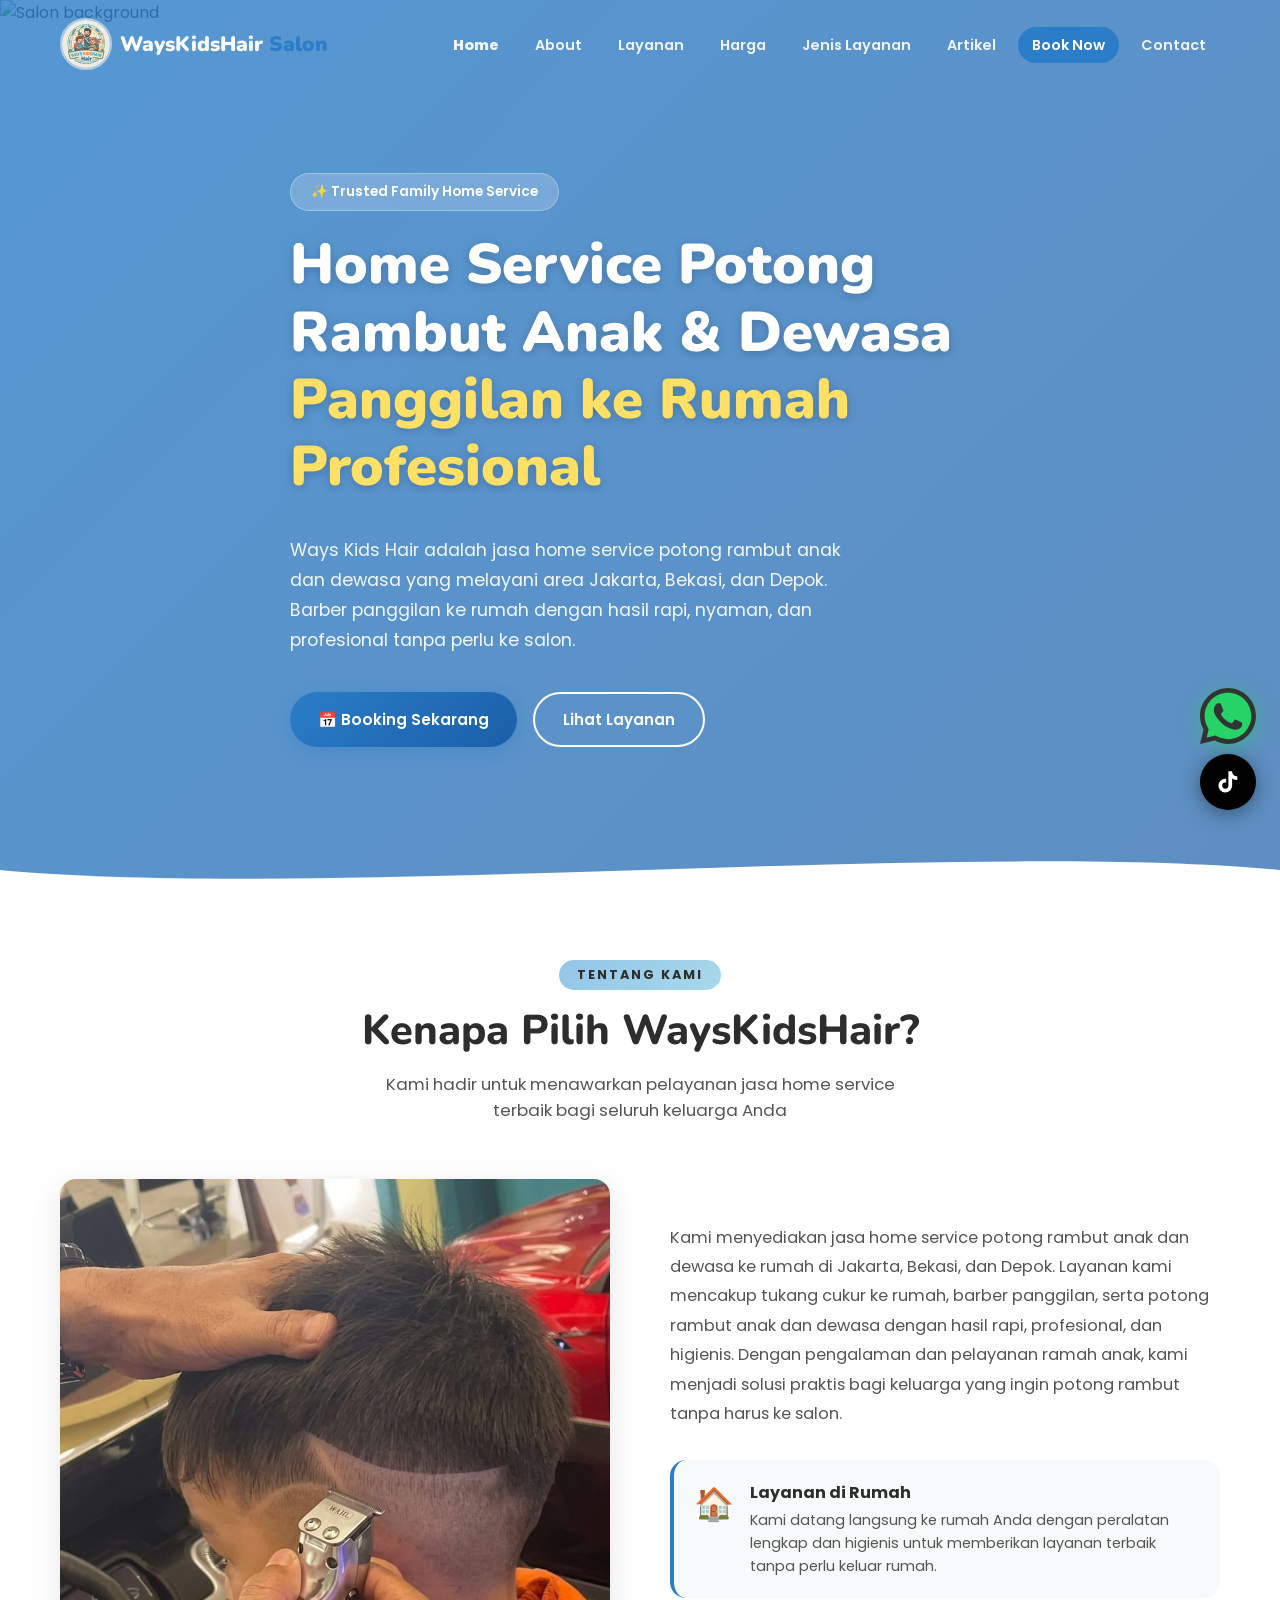
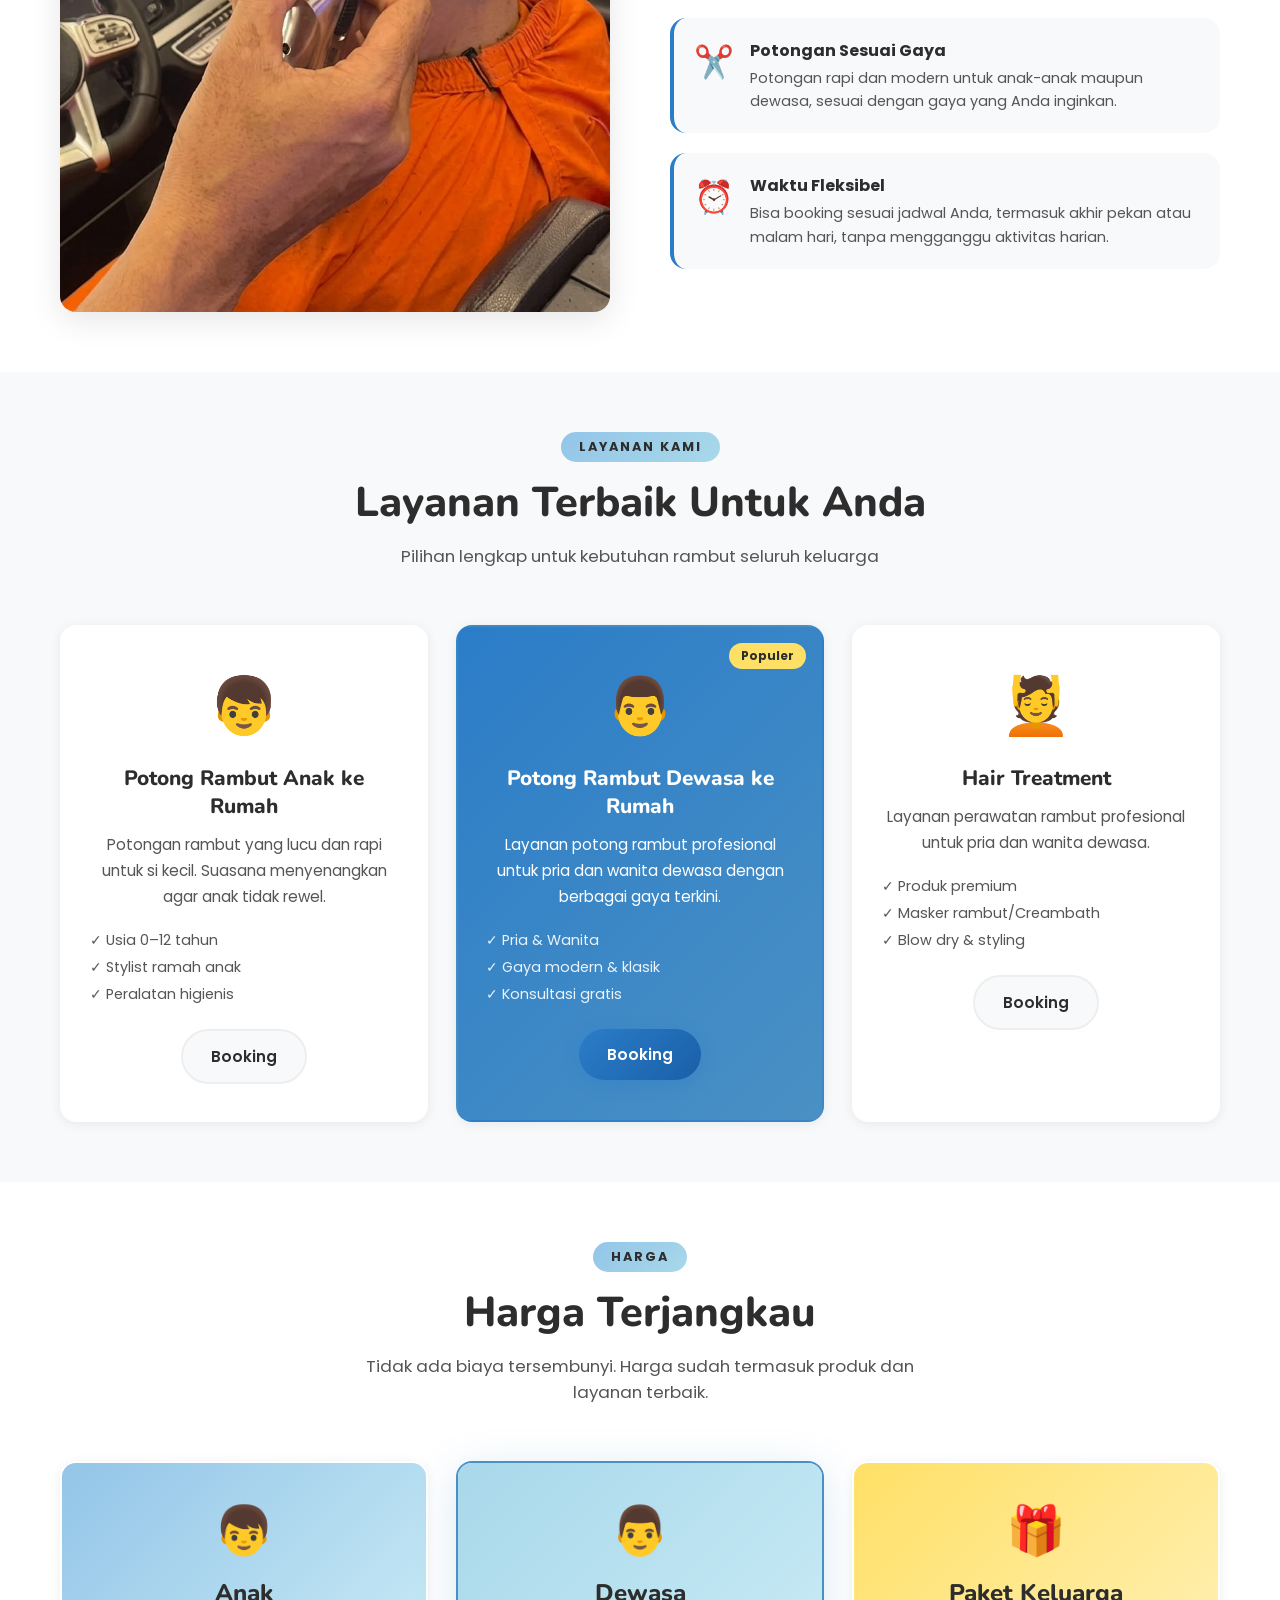
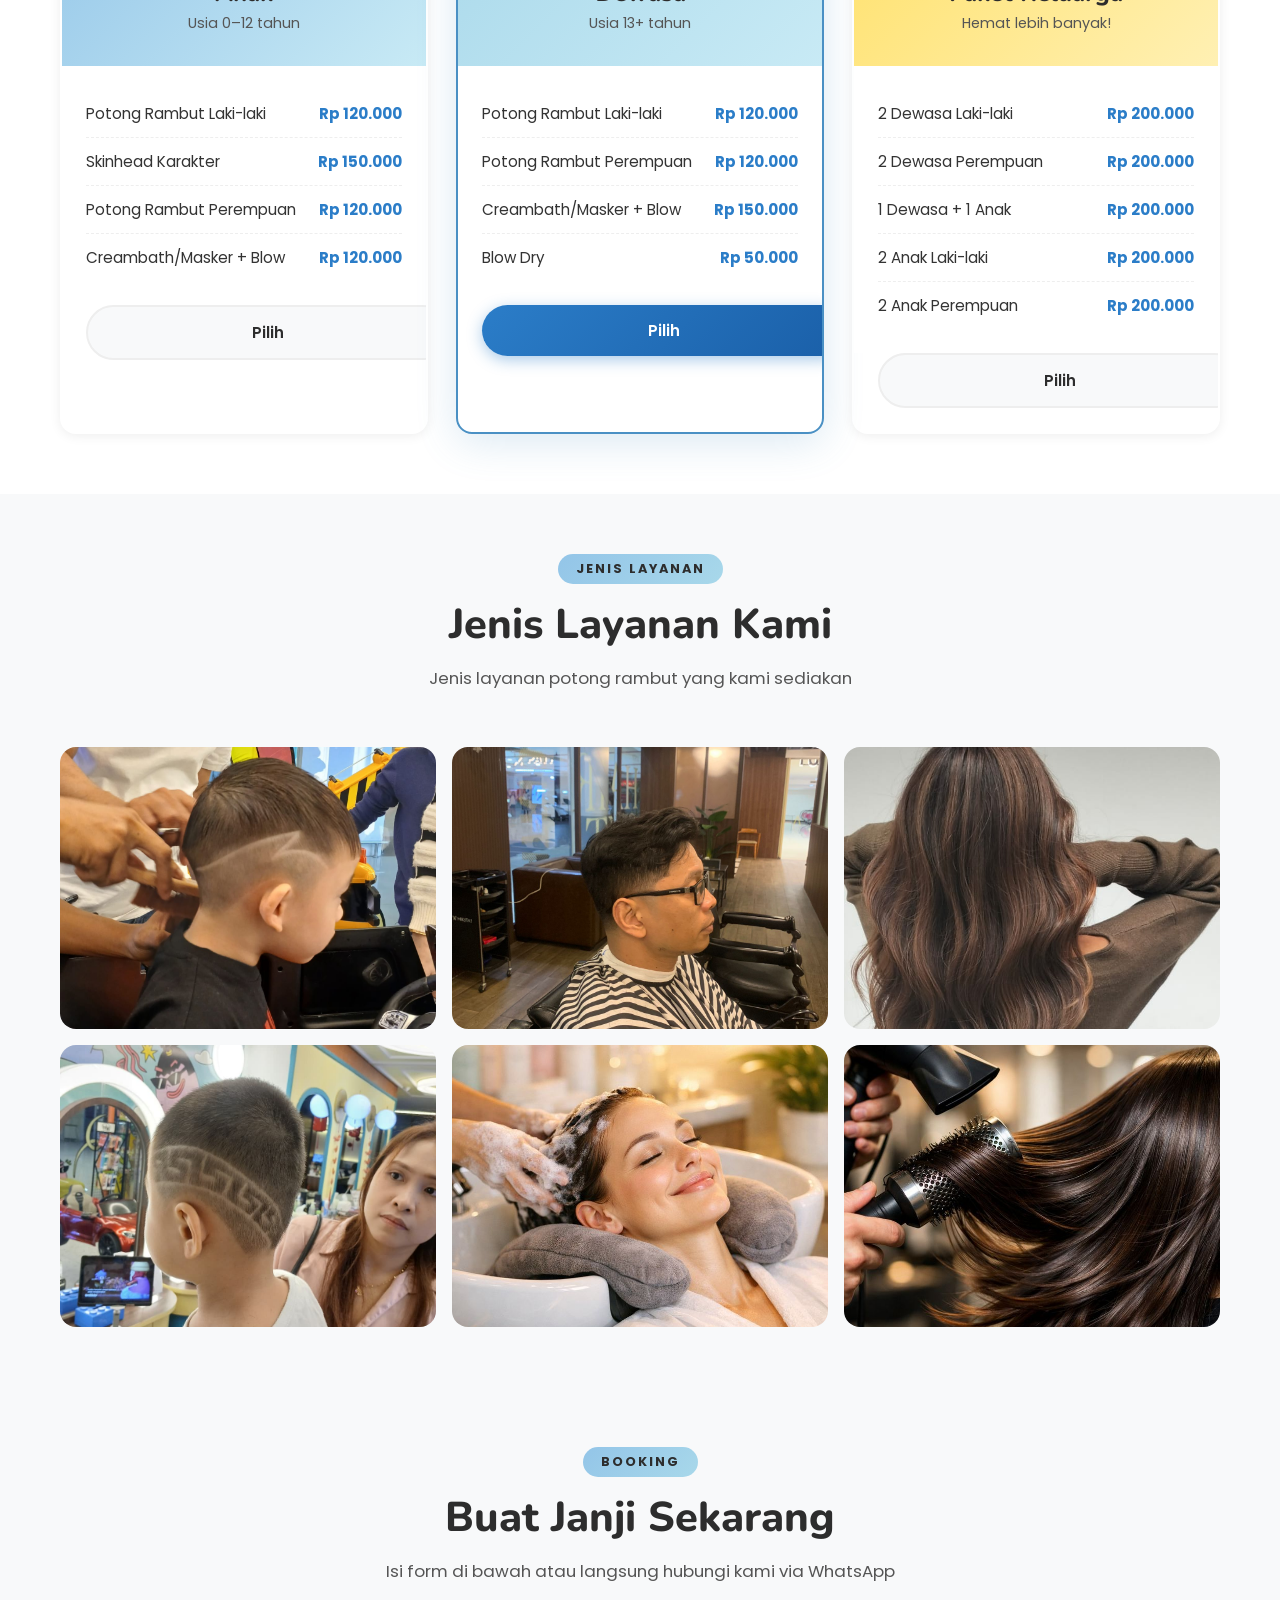
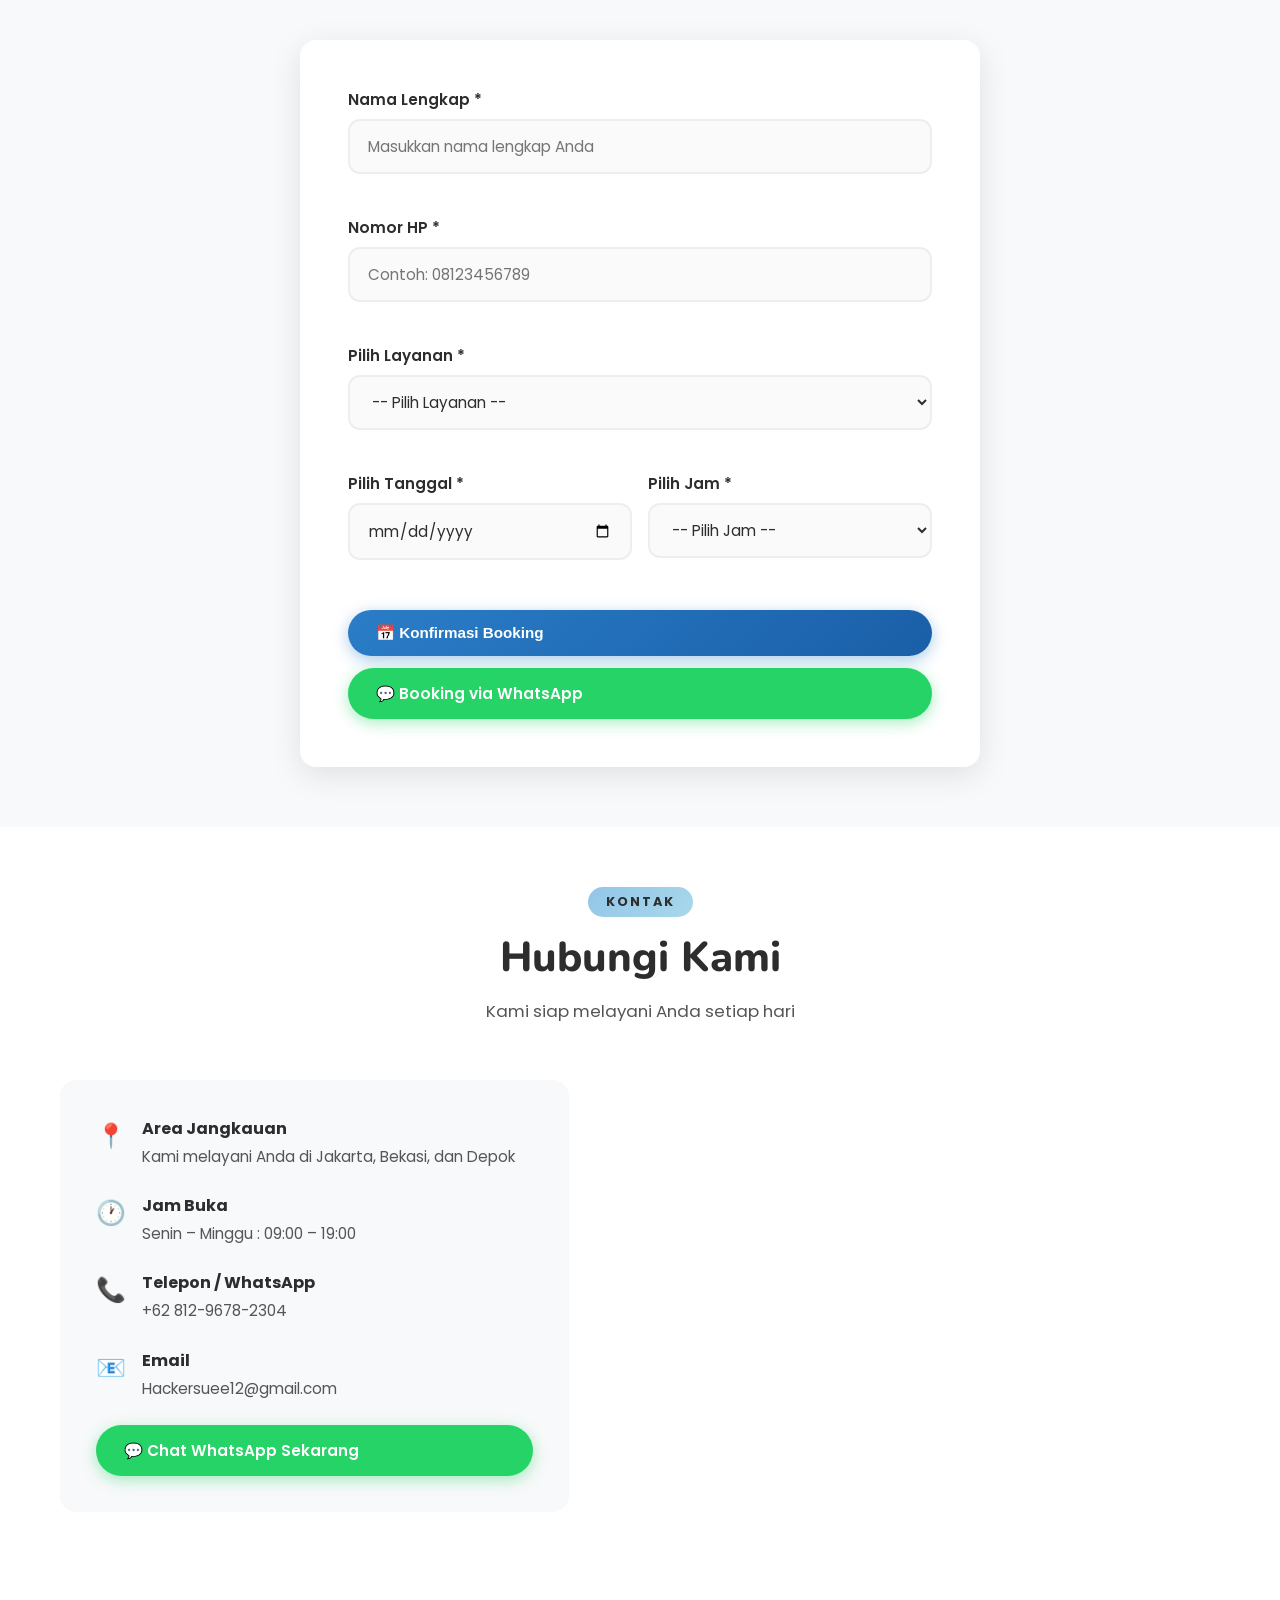
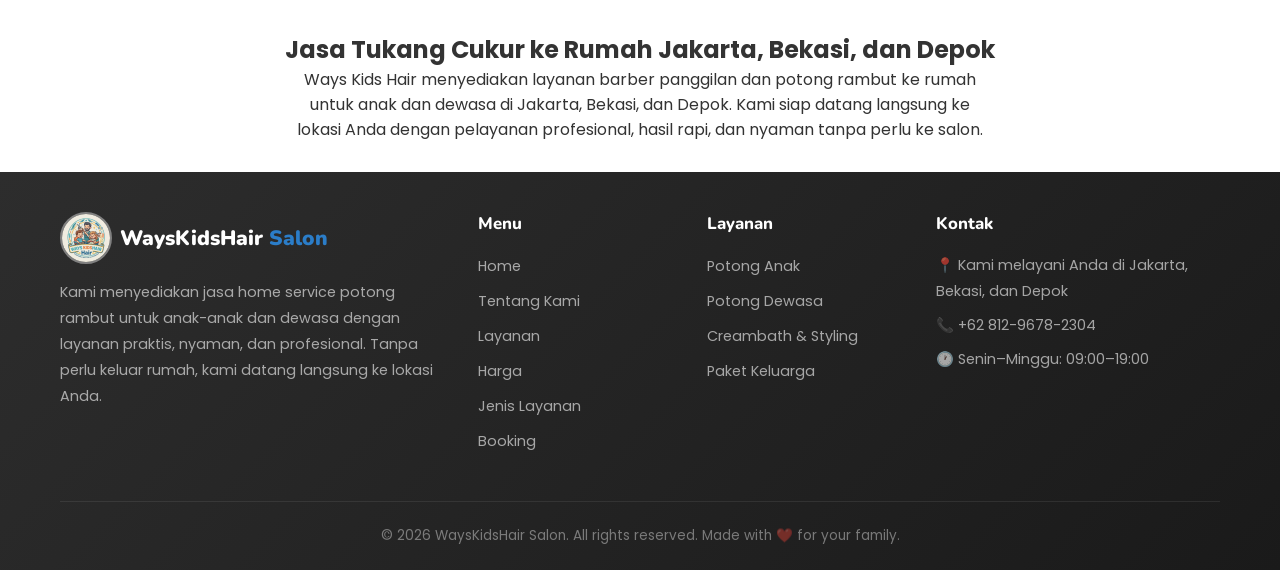
==== commit b66c71ec: "Add files via upload" ====
--- a/index.html
+++ b/index.html
@@ -241,9 +241,9 @@
             <p>Usia 0–12 tahun</p>
           </div>
           <ul class="pricing-list">
-            <li><span>Potong Rambut Laki-laki</span><span class="price">Rp 80.000</span></li>
-            <li><span>Skinhead Karakter</span><span class="price">Rp 100.000</span></li>
-            <li><span>Potong Rambut Perempuan</span><span class="price">Rp 100.000</span></li>
+            <li><span>Potong Rambut Laki-laki</span><span class="price">Rp 120.000</span></li>
+            <li><span>Skinhead Karakter</span><span class="price">Rp 150.000</span></li>
+            <li><span>Potong Rambut Perempuan</span><span class="price">Rp 120.000</span></li>
             <li><span>Creambath/Masker + Blow</span><span class="price">Rp 120.000</span></li>
           </ul>
           <a href="#booking" class="btn btn-soft w-full">Pilih</a>
@@ -255,8 +255,8 @@
             <p>Usia 13+ tahun</p>
           </div>
           <ul class="pricing-list">
-            <li><span>Potong Rambut Laki-laki</span><span class="price">Rp 70.000</span></li>
-            <li><span>Potong Rambut Perempuan</span><span class="price">Rp 90.000</span></li>
+            <li><span>Potong Rambut Laki-laki</span><span class="price">Rp 120.000</span></li>
+            <li><span>Potong Rambut Perempuan</span><span class="price">Rp 120.000</span></li>
             <li><span>Creambath/Masker + Blow</span><span class="price">Rp 150.000</span></li>
             <li><span>Blow Dry</span><span class="price">Rp 50.000</span></li>
           </ul>
@@ -269,11 +269,11 @@
             <p>Hemat lebih banyak!</p>
           </div>
           <ul class="pricing-list">
-            <li><span>2 Dewasa Laki-laki</span><span class="price">Rp 130.000</span></li>
-            <li><span>2 Dewasa Perempuan</span><span class="price">Rp 160.000</span></li>
-            <li><span>1 Dewasa + 1 Anak</span><span class="price">Rp 140.000</span></li>
-            <li><span>2 Anak Laki-laki</span><span class="price">Rp 150.000</span></li>
-            <li><span>2 Anak Perempuan</span><span class="price">Rp 180.000</span></li>
+            <li><span>2 Dewasa Laki-laki</span><span class="price">Rp 200.000</span></li>
+            <li><span>2 Dewasa Perempuan</span><span class="price">Rp 200.000</span></li>
+            <li><span>1 Dewasa + 1 Anak</span><span class="price">Rp 200.000</span></li>
+            <li><span>2 Anak Laki-laki</span><span class="price">Rp 200.000</span></li>
+            <li><span>2 Anak Perempuan</span><span class="price">Rp 200.000</span></li>
           </ul>
           <a href="#booking" class="btn btn-soft w-full">Pilih</a>
         </div>
@@ -504,9 +504,9 @@
         </div>
         <div class="contact-map fade-in">
           <iframe
-            src="https://www.google.com/maps/embed?pb=!1m18!1m12!1m3!1d858.782551148888!2d106.92162996787222!3d-6.27876686337687!2m3!1f0!2f0!3f0!3m2!1i1024!2i768!4f13.1!3m3!1m2!1s0x2e698d004a4d66bf%3A0xbe67900efd5212dc!2sKontrakan%20pak%20budi%201!5e0!3m2!1sen!2sid!4v1777316120142!5m2!1sen!2sid"
+            src="https://www.google.com/maps/embed?pb=!1m18!1m12!1m3!1d3570.5966079886543!2d106.91187546573391!3d-6.2771132591795595!2m3!1f0!2f0!3f0!3m2!1i1024!2i768!4f13.1!3m3!1m2!1s0x2e69f30028a291a1%3A0x8133e782cf43431d!2swayskidshair!5e0!3m2!1sid!2sid!4v1784114832616!5m2!1sid!2sid"
             width="100%" height="400" style="border:0; border-radius:16px;" allowfullscreen loading="lazy"
-            title="Lokasi WaysKid Salon"></iframe>
+            referrerpolicy="strict-origin-when-cross-origin" title="Lokasi WaysKidsHair Salon"></iframe>
         </div>
       </div>
     </div>
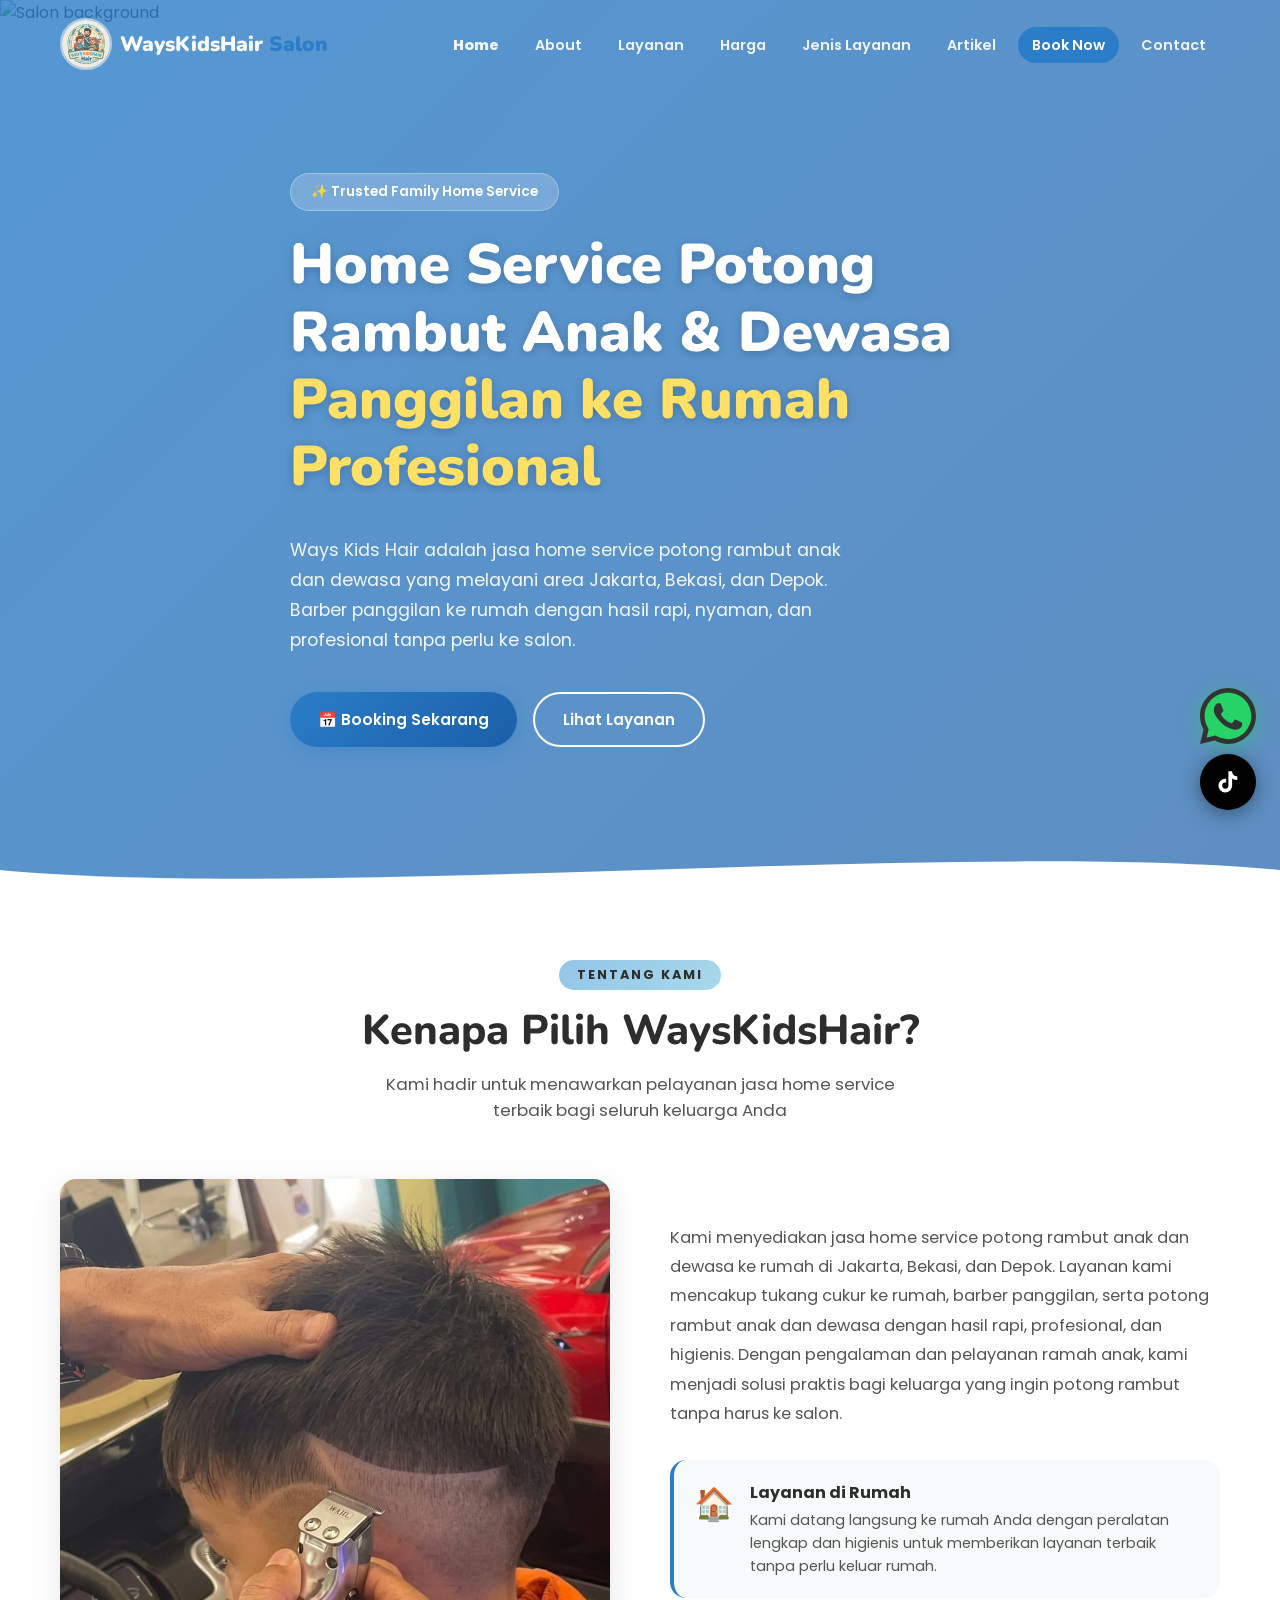
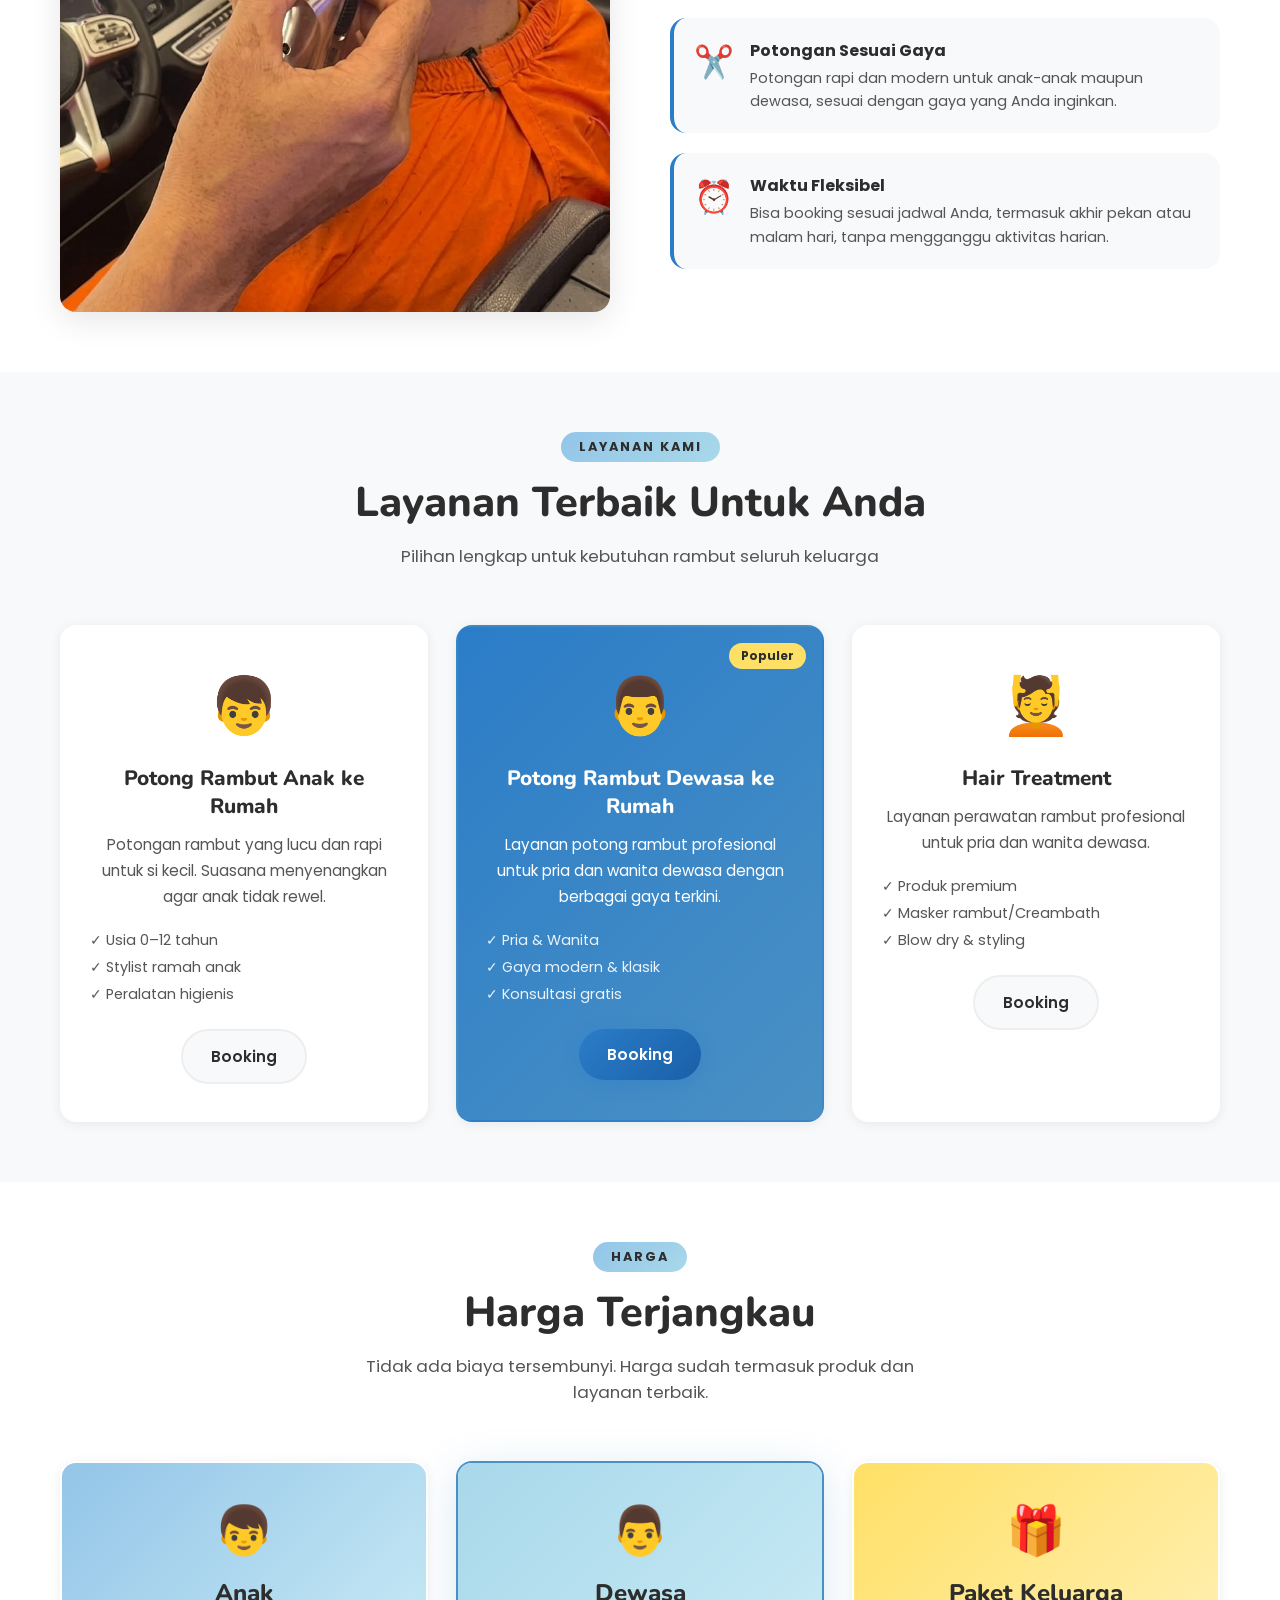
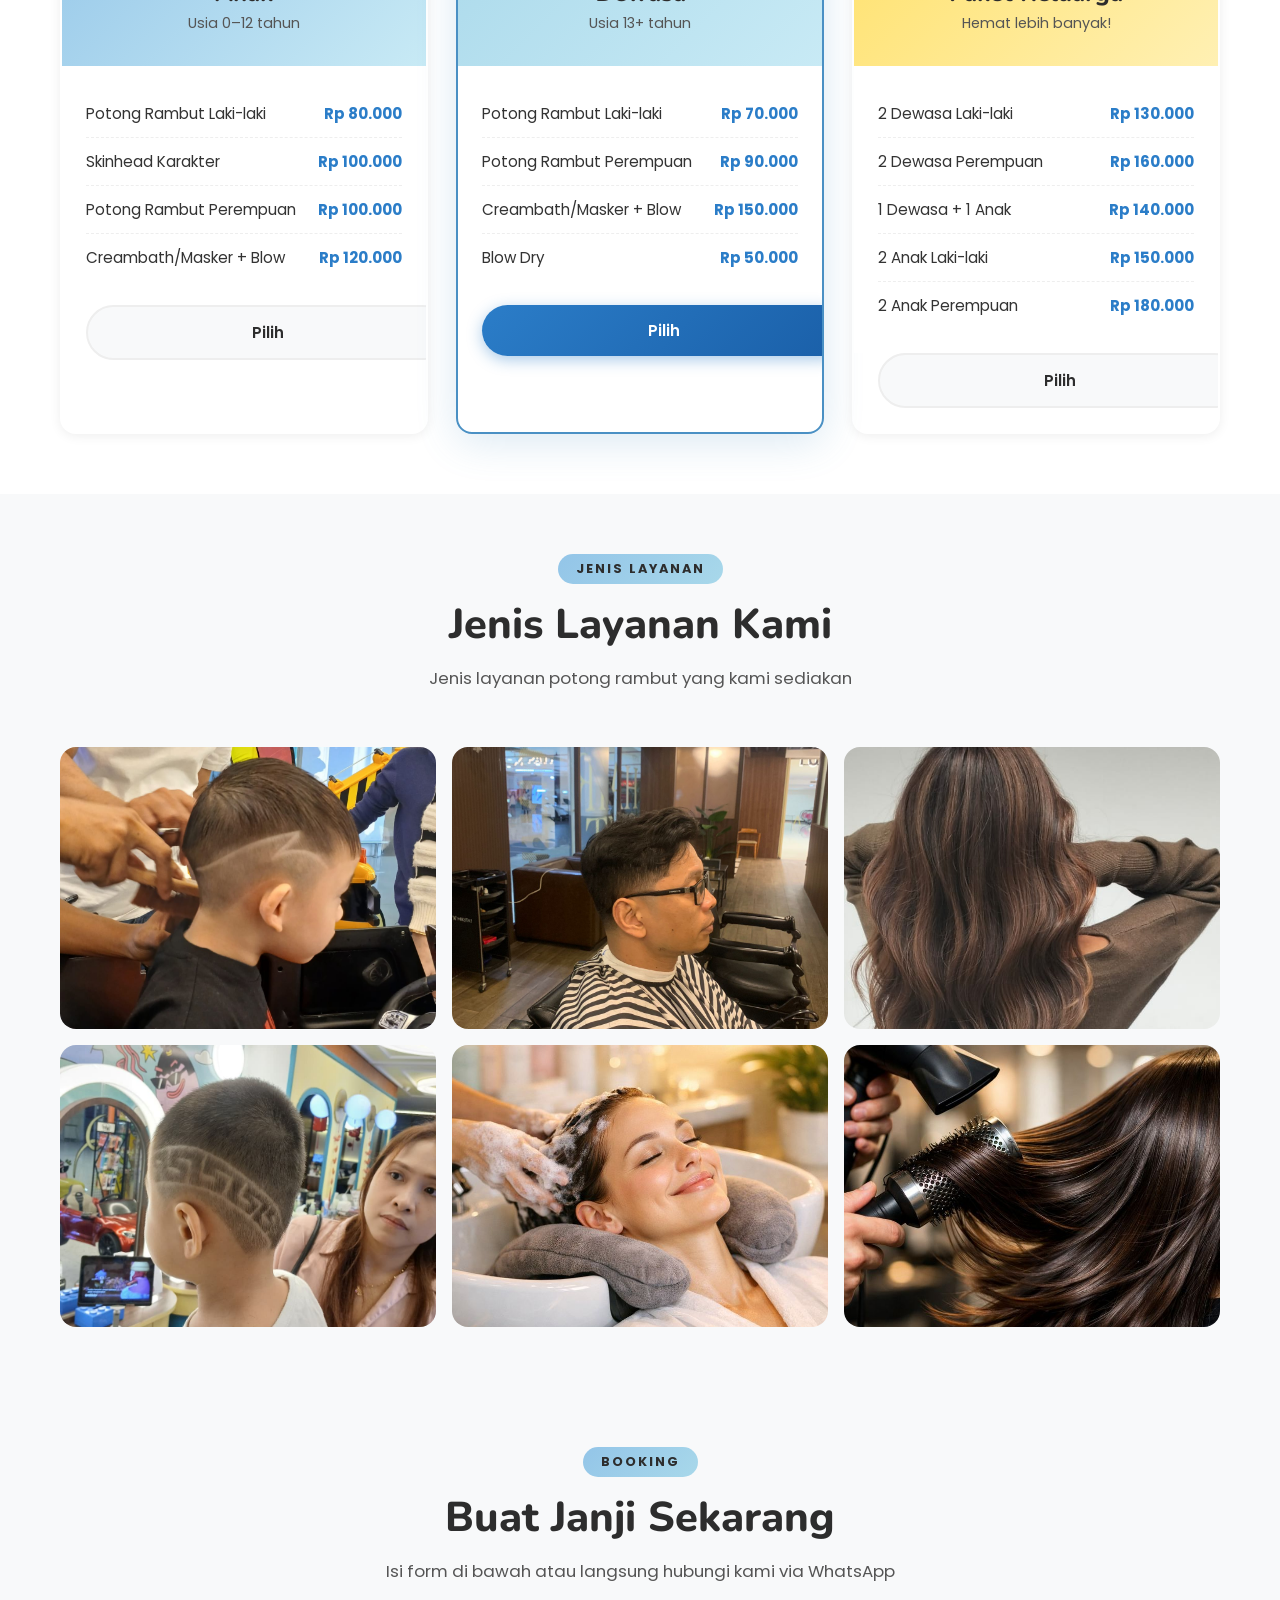
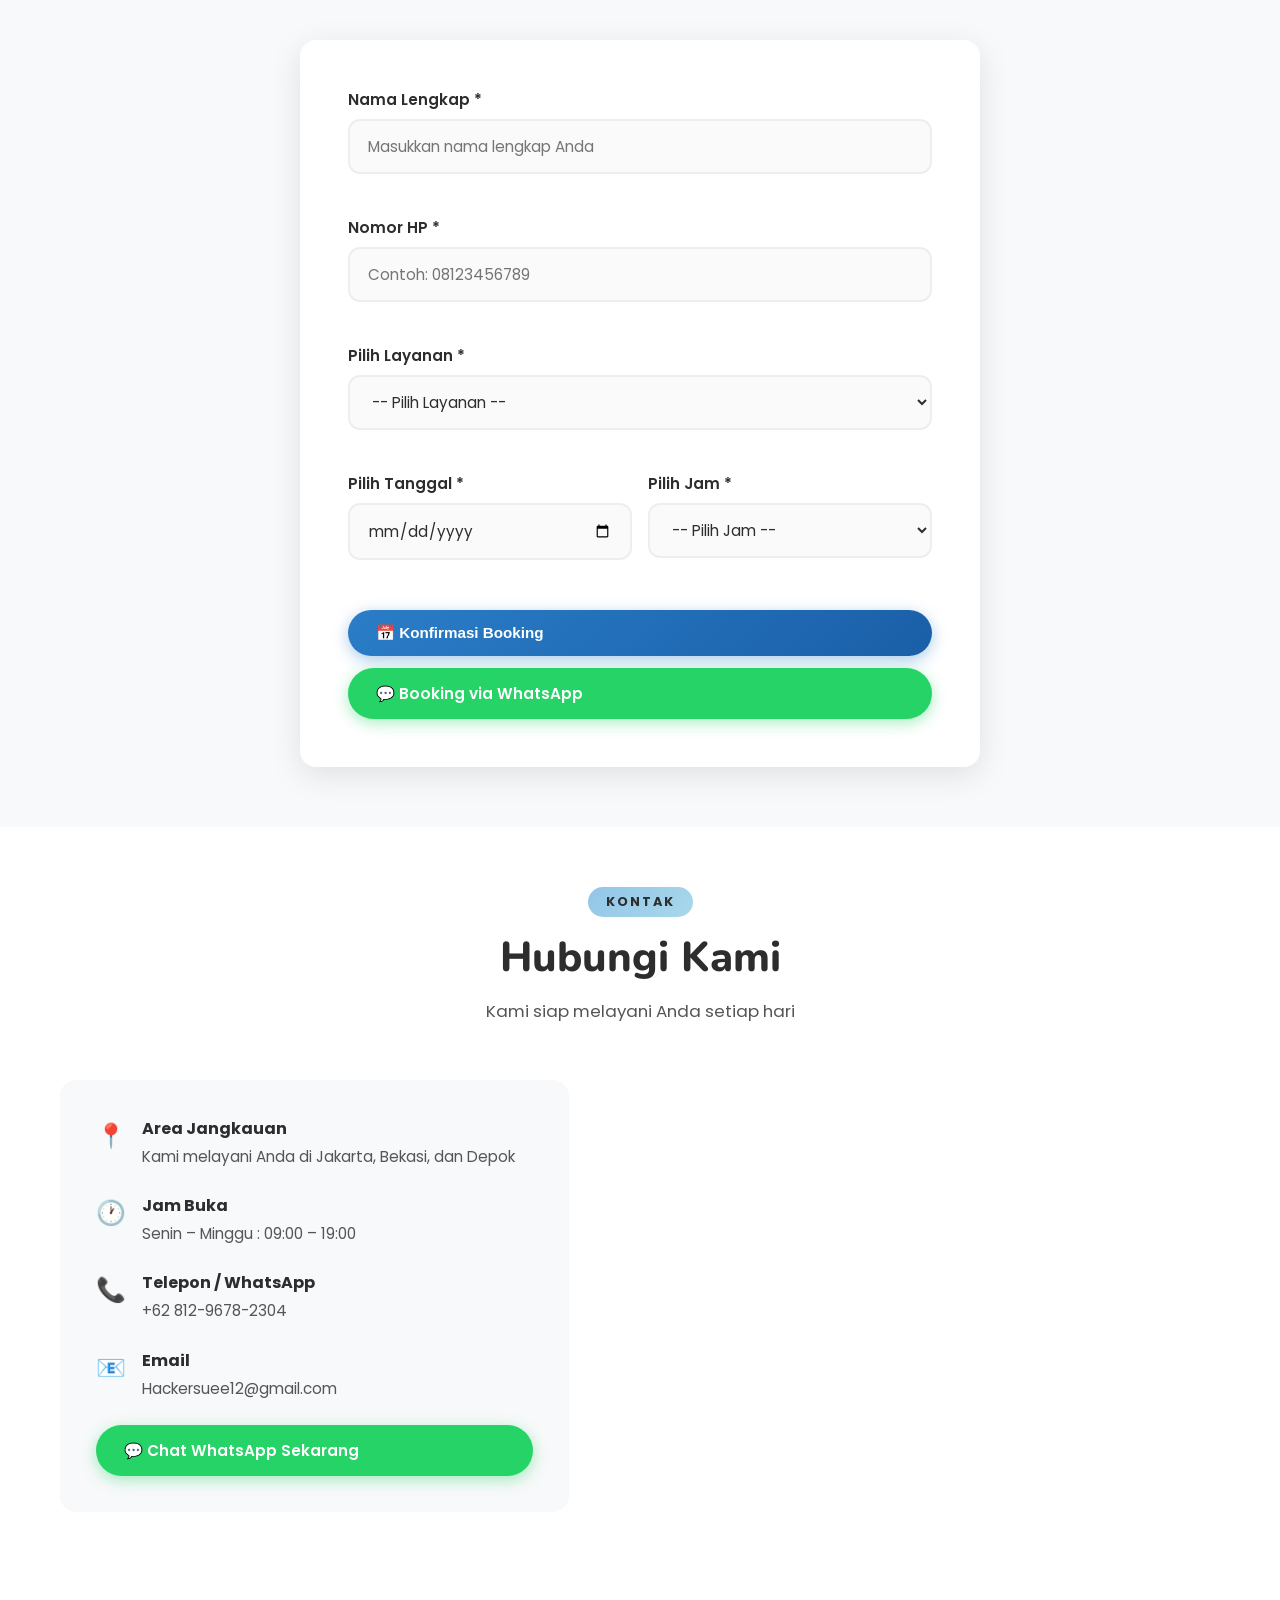
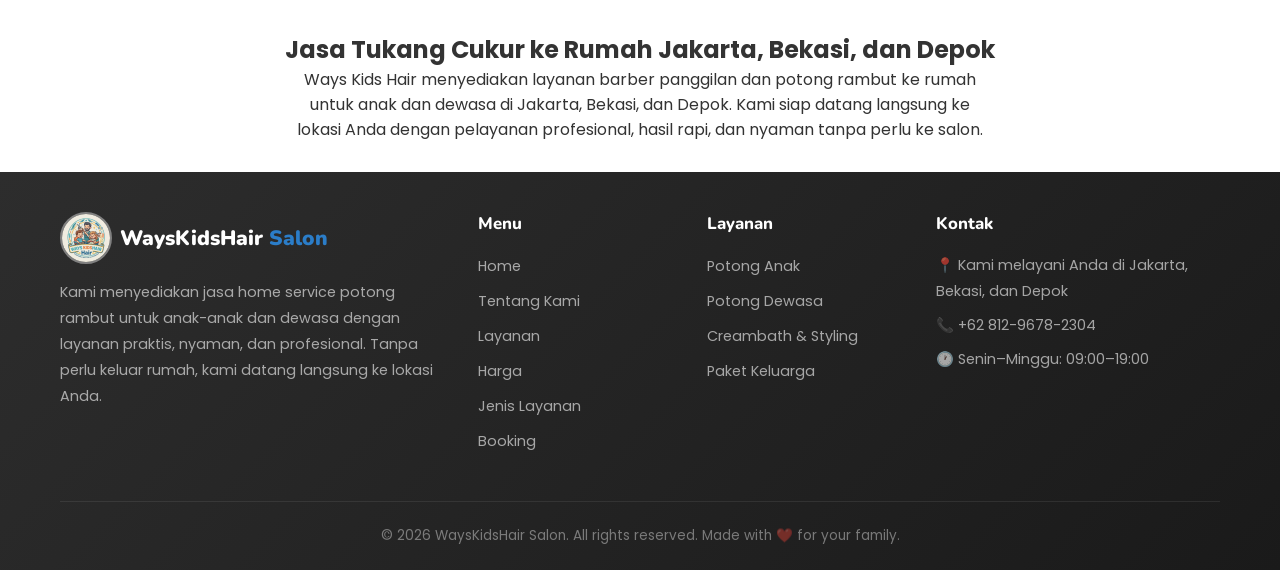
==== commit ec0c7951: "Add files via upload" ====
--- a/index.html
+++ b/index.html
@@ -241,9 +241,9 @@
             <p>Usia 0–12 tahun</p>
           </div>
           <ul class="pricing-list">
-            <li><span>Potong Rambut Laki-laki</span><span class="price">Rp 120.000</span></li>
-            <li><span>Skinhead Karakter</span><span class="price">Rp 150.000</span></li>
-            <li><span>Potong Rambut Perempuan</span><span class="price">Rp 120.000</span></li>
+            <li><span>Potong Rambut Laki-laki</span><span class="price">Rp 80.000</span></li>
+            <li><span>Skinhead Karakter</span><span class="price">Rp 100.000</span></li>
+            <li><span>Potong Rambut Perempuan</span><span class="price">Rp 100.000</span></li>
             <li><span>Creambath/Masker + Blow</span><span class="price">Rp 120.000</span></li>
           </ul>
           <a href="#booking" class="btn btn-soft w-full">Pilih</a>
@@ -255,8 +255,8 @@
             <p>Usia 13+ tahun</p>
           </div>
           <ul class="pricing-list">
-            <li><span>Potong Rambut Laki-laki</span><span class="price">Rp 120.000</span></li>
-            <li><span>Potong Rambut Perempuan</span><span class="price">Rp 120.000</span></li>
+            <li><span>Potong Rambut Laki-laki</span><span class="price">Rp 70.000</span></li>
+            <li><span>Potong Rambut Perempuan</span><span class="price">Rp 90.000</span></li>
             <li><span>Creambath/Masker + Blow</span><span class="price">Rp 150.000</span></li>
             <li><span>Blow Dry</span><span class="price">Rp 50.000</span></li>
           </ul>
@@ -269,11 +269,11 @@
             <p>Hemat lebih banyak!</p>
           </div>
           <ul class="pricing-list">
-            <li><span>2 Dewasa Laki-laki</span><span class="price">Rp 200.000</span></li>
-            <li><span>2 Dewasa Perempuan</span><span class="price">Rp 200.000</span></li>
-            <li><span>1 Dewasa + 1 Anak</span><span class="price">Rp 200.000</span></li>
-            <li><span>2 Anak Laki-laki</span><span class="price">Rp 200.000</span></li>
-            <li><span>2 Anak Perempuan</span><span class="price">Rp 200.000</span></li>
+            <li><span>2 Dewasa Laki-laki</span><span class="price">Rp 130.000</span></li>
+            <li><span>2 Dewasa Perempuan</span><span class="price">Rp 160.000</span></li>
+            <li><span>1 Dewasa + 1 Anak</span><span class="price">Rp 140.000</span></li>
+            <li><span>2 Anak Laki-laki</span><span class="price">Rp 150.000</span></li>
+            <li><span>2 Anak Perempuan</span><span class="price">Rp 180.000</span></li>
           </ul>
           <a href="#booking" class="btn btn-soft w-full">Pilih</a>
         </div>
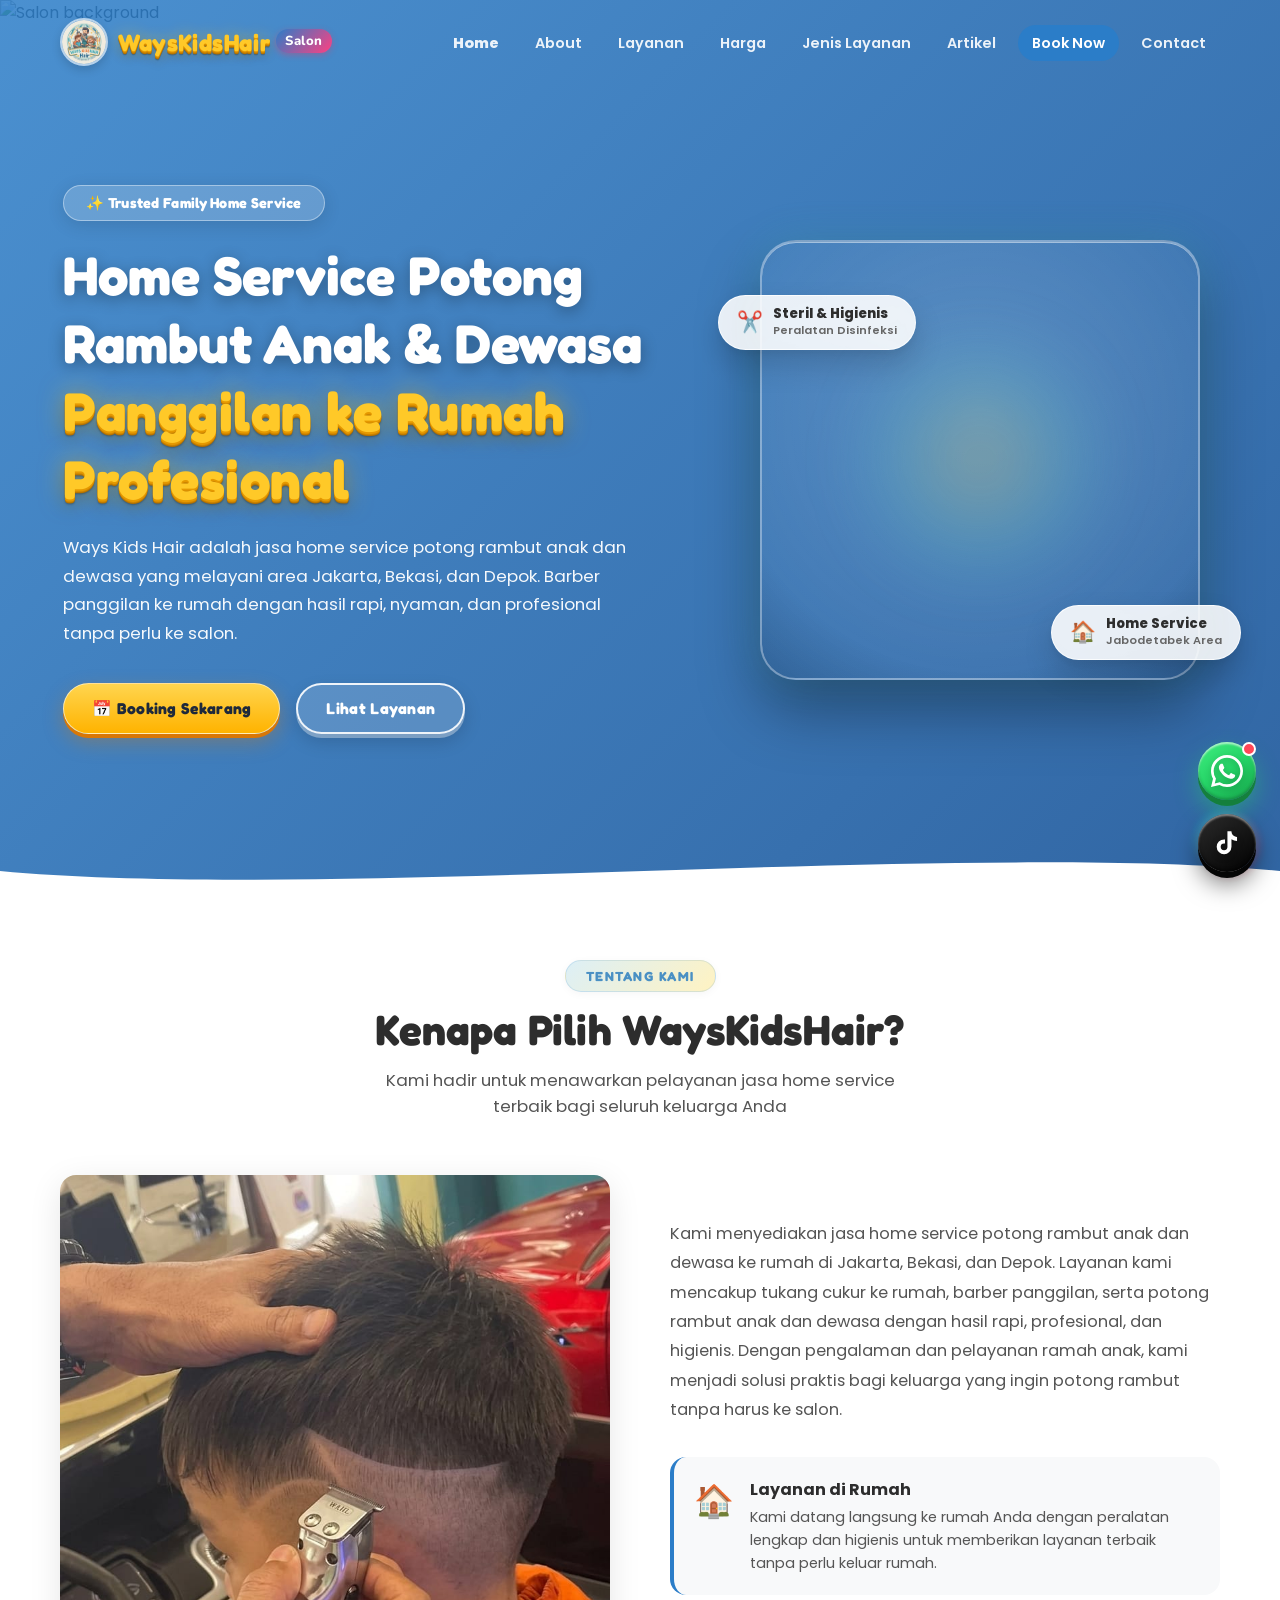
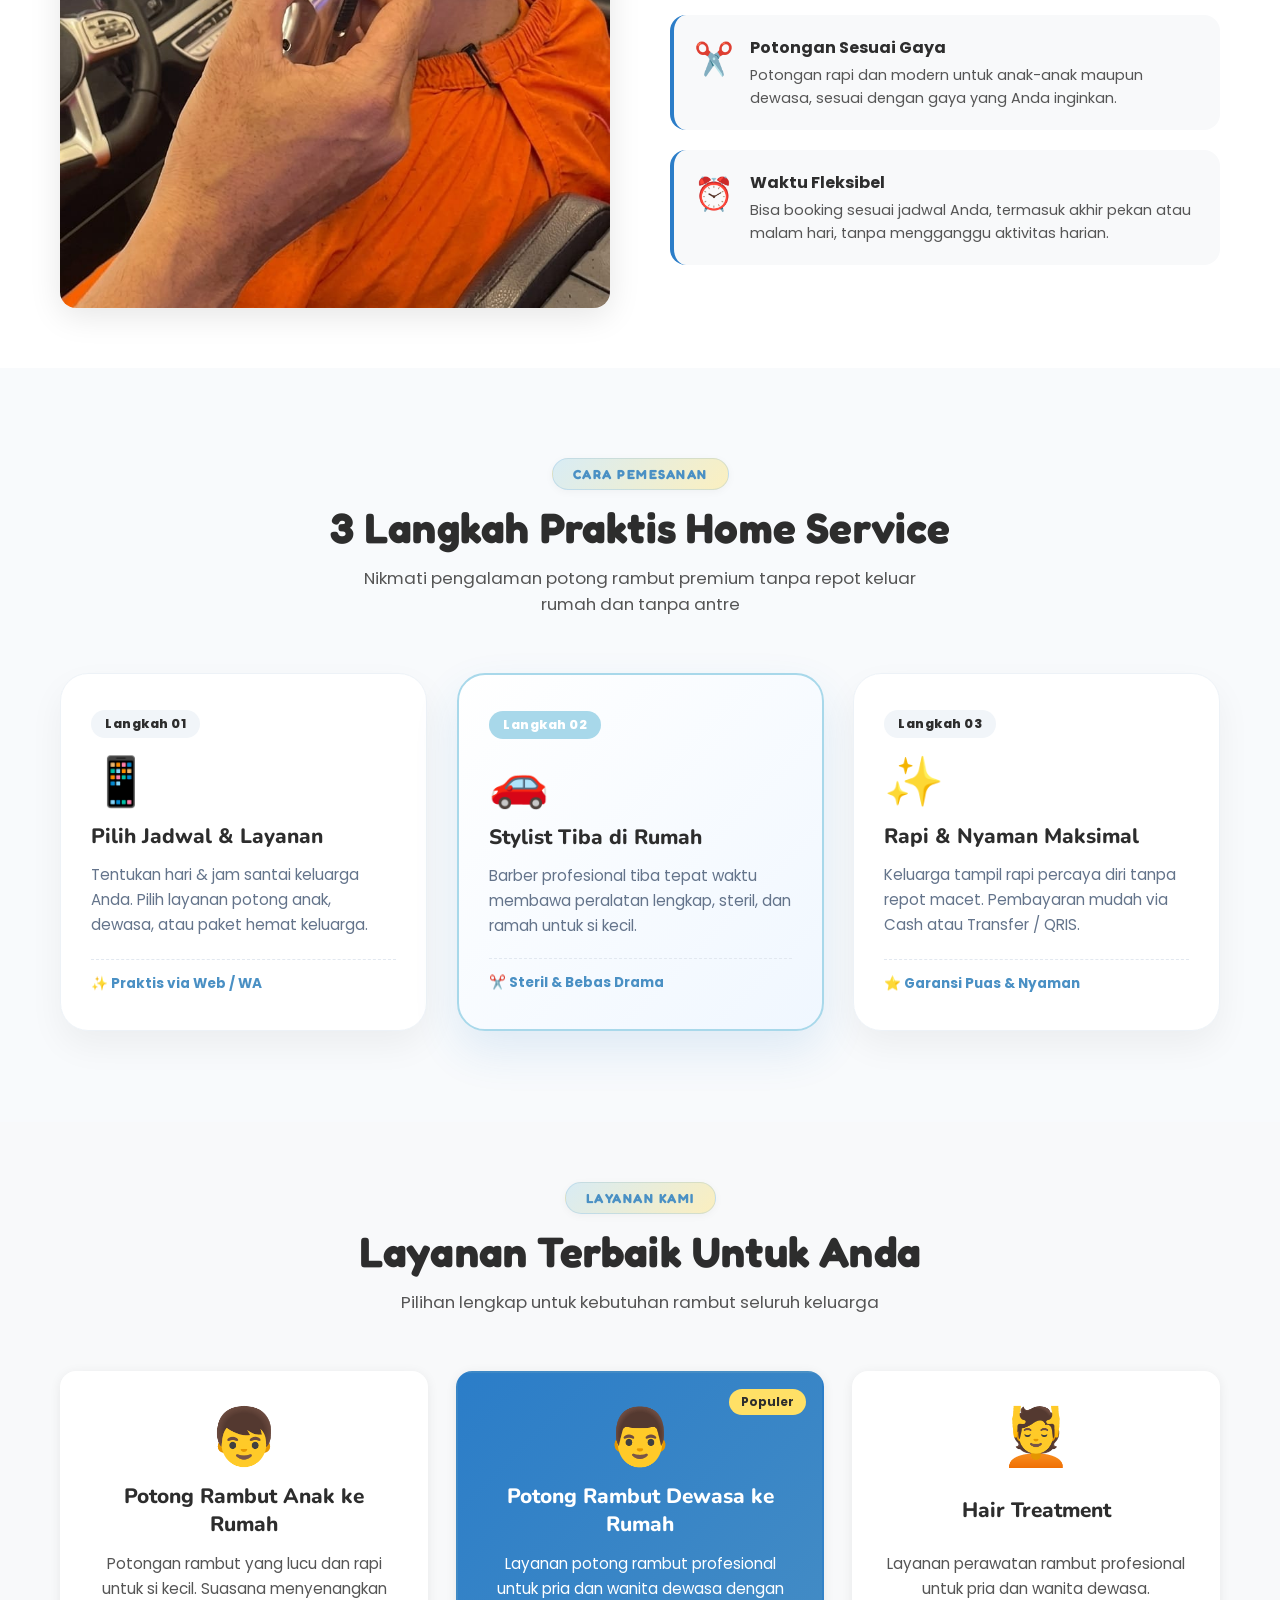
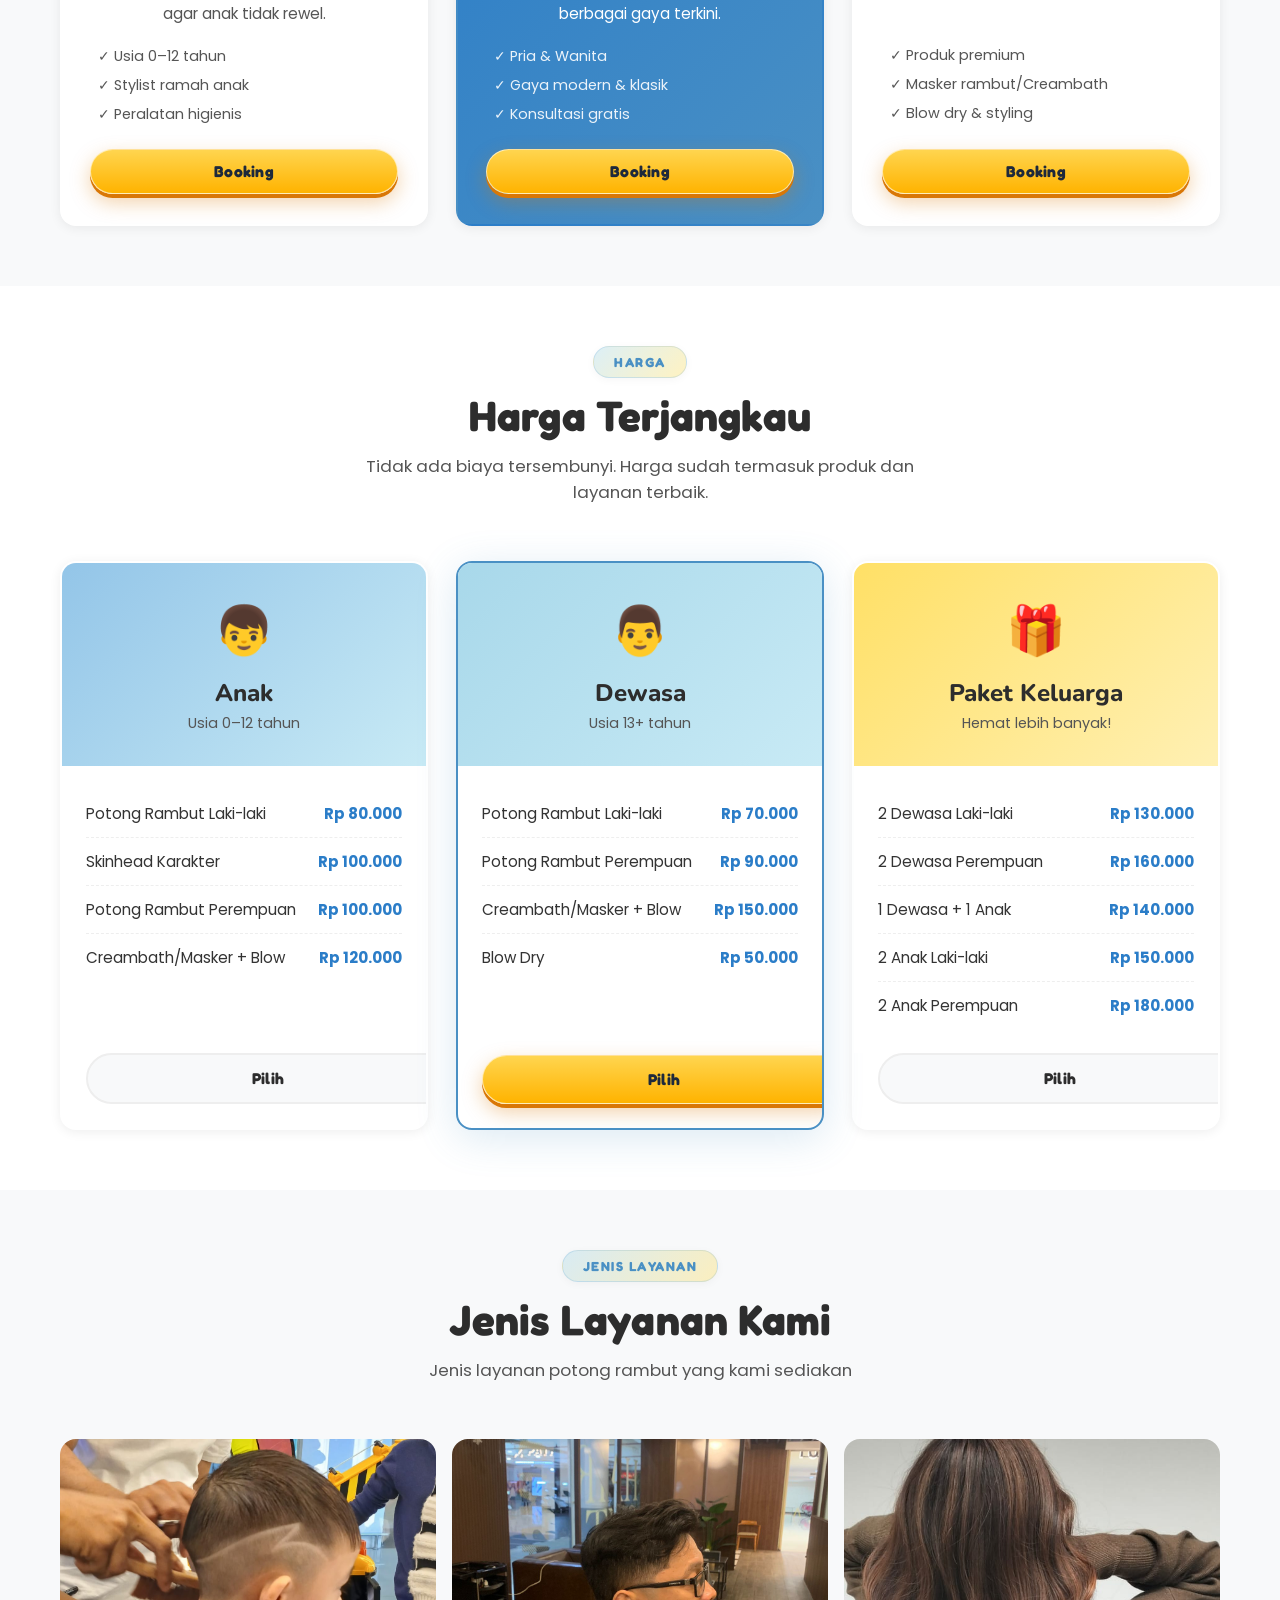
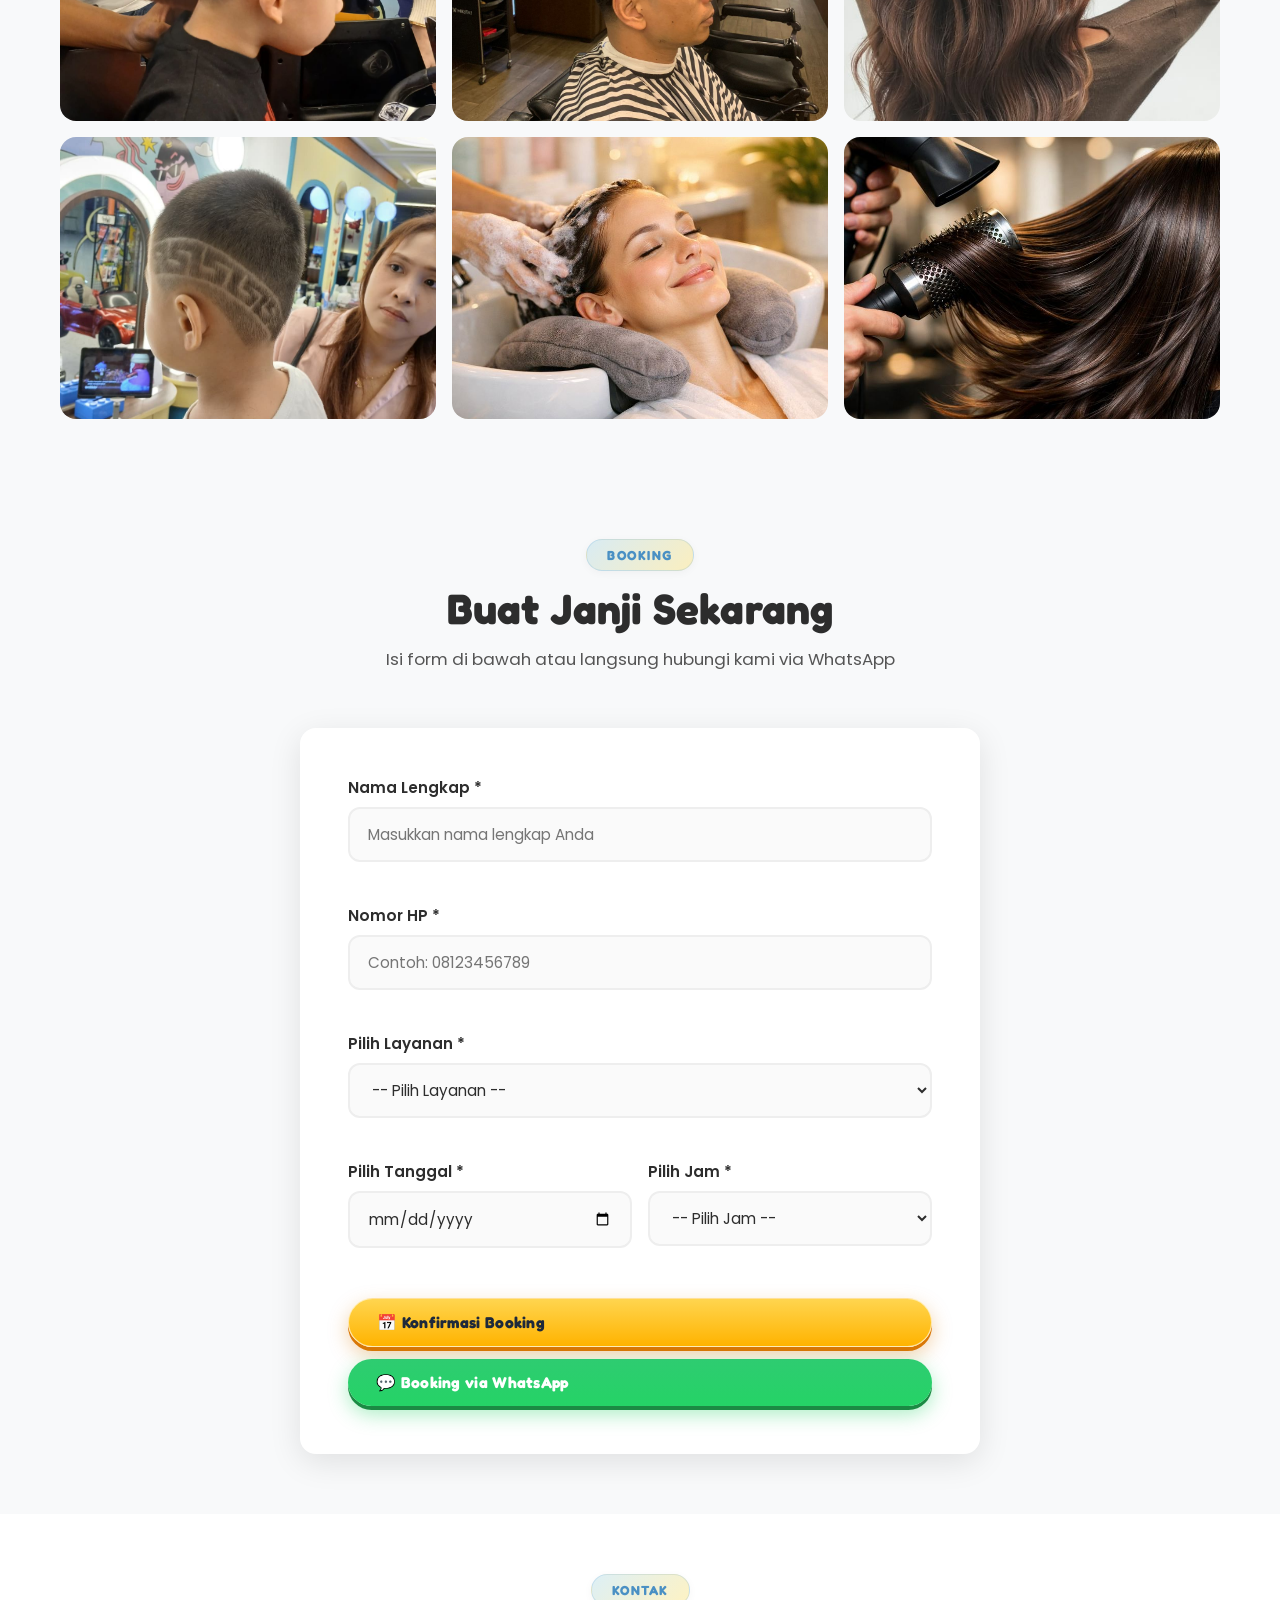
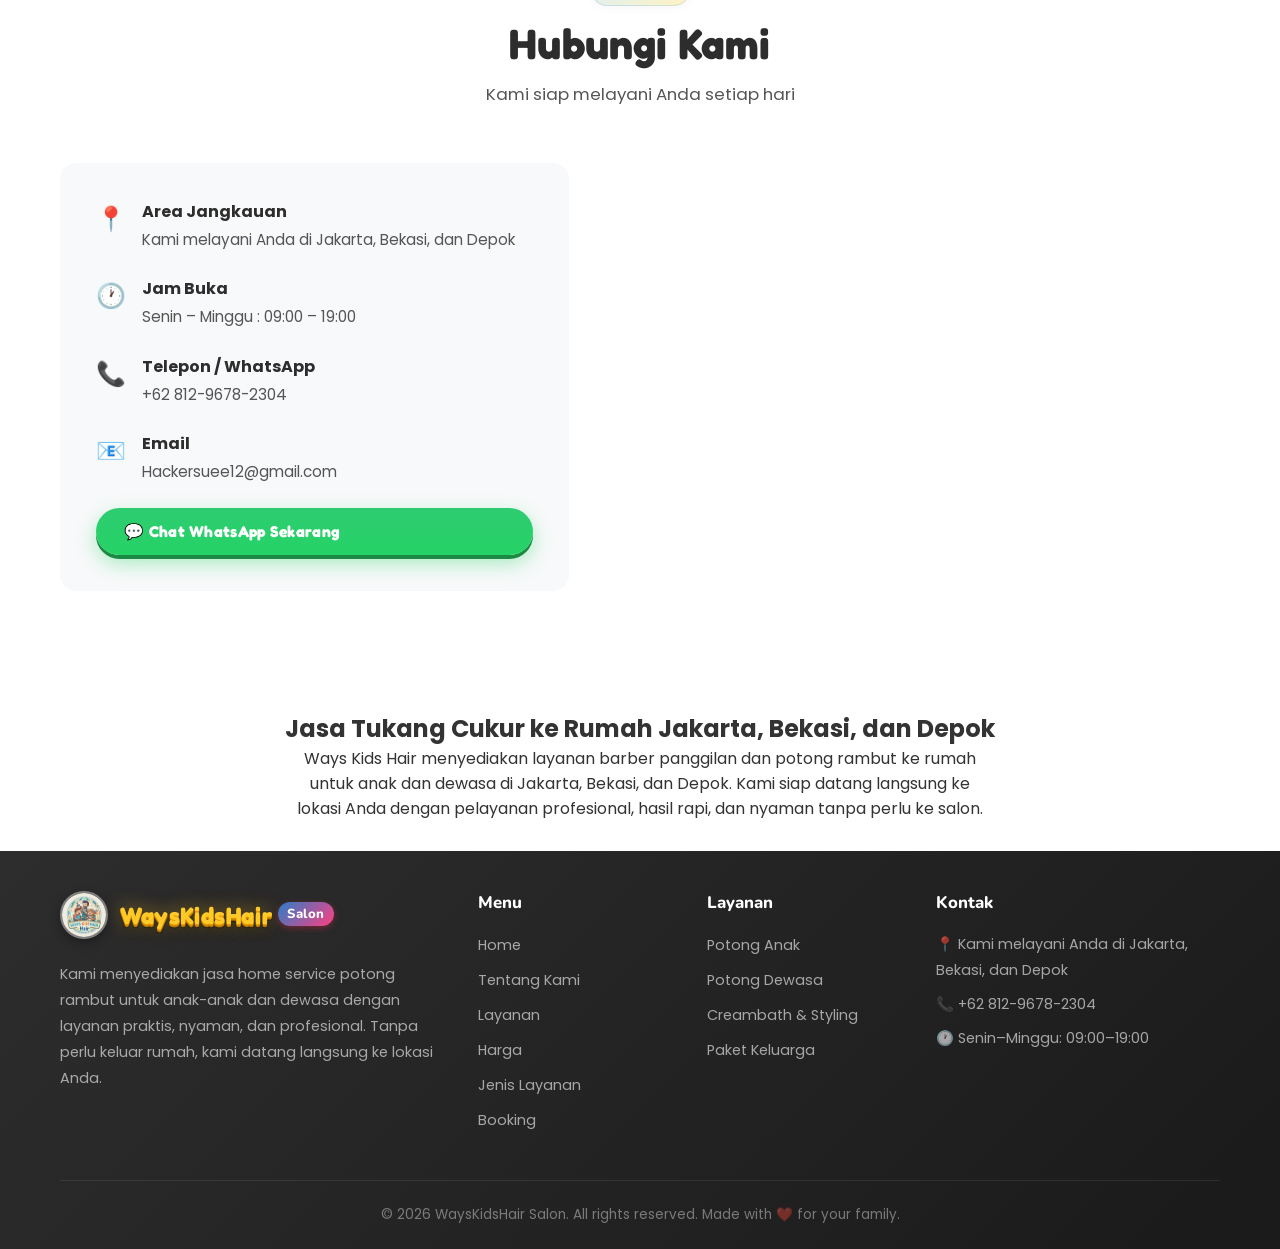
==== commit f197738d: "Add files via upload" ====
--- a/index.html
+++ b/index.html
@@ -6,15 +6,17 @@
   <meta name="viewport" content="width=device-width, initial-scale=1.0" />
   <meta name="description"
     content="Jasa home service potong rambut anak dan dewasa ke rumah di Jakarta, Bekasi, dan Depok. Barber panggilan profesional, rapi, dan nyaman tanpa perlu ke salon." />
+  <meta name="keywords"
+    content="panggilan cukur terdekat, cukur panggilan terdekat, tukang cukur panggilan terdekat, jasa panggilan cukur, potong rambut ke rumah, salon anak terdekat, potong rambut anak, barber panggilan jakarta, barber panggilan bekasi, barber panggilan depok, cukur rambut bayi, cukur rambut aqiqah, home service barbershop, tukang cukur panggilan, tukang cukur ke rumah terdekat" />
   <title>Ways Kids Hair | Potong Rambut Anak & Dewasa ke Rumah Jakarta, Bekasi, Depok</title>
   <meta name="google-site-verification" content="csGOsJ3Sxz2KOw3Mr9nXfAUBcev9c0742SnGHXD-jkQ" />
   <link rel="preconnect" href="https://fonts.googleapis.com" />
   <link rel="preconnect" href="https://fonts.gstatic.com" crossorigin />
   <link
-    href="https://fonts.googleapis.com/css2?family=Nunito:wght@400;600;700;800;900&family=Poppins:wght@400;500;600;700&display=swap"
+    href="https://fonts.googleapis.com/css2?family=Fredoka:wght@600;700;800;900&family=Nunito:wght@400;600;700;800;900&family=Poppins:wght@400;500;600;700&display=swap"
     rel="stylesheet" />
   <link rel="icon" type="image/jpeg" href="foto/logo-potong rambut.jpeg" />
-  <link rel="stylesheet" href="style.css" />
+  <link rel="stylesheet" href="style.css?v=3.4" />
   <link rel="canonical" href="https://wayskidshair.id/" />
 
   <!-- ===== SCHEMA.ORG JSON-LD (SEO POWER-UP) ===== -->
@@ -100,25 +102,51 @@
     <div class="hero-overlay"></div>
     <img src="https://images.unsplash.com/photo-1560066984-138dadb4c035?w=1600&q=80" alt="Salon background"
       class="hero-bg" />
-    <div class="container hero-content fade-in">
-      <span class="hero-badge">✨ Trusted Family Home Service</span>
-      <h1 class="hero-title">Home Service Potong Rambut Anak & Dewasa <br />
-        <span class="highlight">Panggilan ke Rumah Profesional</span>
-      </h1>
-      <p class="hero-sub">
-      <p class="hero-sub">
-        Ways Kids Hair adalah jasa home service potong rambut anak dan dewasa yang melayani area Jakarta, Bekasi, dan
-        Depok.
-        Barber panggilan ke rumah dengan hasil rapi, nyaman, dan profesional tanpa perlu ke salon.
-      </p>
-      </p>
-
-
-      <div class="hero-btns">
-        <a href="#booking" class="btn btn-primary">📅 Booking Sekarang</a>
-        <a href="#services" class="btn btn-outline">Lihat Layanan</a>
-      </div>
-    </div>
+    <div class="container hero-wrapper">
+      <!-- Left Column: Content -->
+      <div class="hero-content fade-in">
+        <span class="hero-badge">✨ Trusted Family Home Service</span>
+        <h1 class="hero-title">Home Service Potong Rambut Anak & Dewasa <br />
+          <span class="highlight">Panggilan ke Rumah Profesional</span>
+        </h1>
+        <p class="hero-sub">
+          Ways Kids Hair adalah jasa home service potong rambut anak dan dewasa yang melayani area Jakarta, Bekasi, dan
+          Depok. Barber panggilan ke rumah dengan hasil rapi, nyaman, dan profesional tanpa perlu ke salon.
+        </p>
+
+        <div class="hero-btns">
+          <a href="#booking" class="btn btn-primary">📅 Booking Sekarang</a>
+          <a href="#services" class="btn btn-outline">Lihat Layanan</a>
+        </div>
+      </div>
+
+      <!-- Right Column: Interactive Auto-Rotating 3D Barber Showcase -->
+      <div class="hero-3d-stage fade-in" id="hero3dContainer">
+        <!-- 3D Canvas Box -->
+        <div class="hero-3d-canvas-box" id="hero3dCanvasBox">
+          <canvas id="barber3dCanvas"></canvas>
+          <div class="hero-3d-glow"></div>
+        </div>
+
+        <!-- Floating Glass Badges -->
+        <div class="hero-floating-badge badge-top-left">
+          <span class="badge-icon">✂️</span>
+          <div class="badge-text">
+            <strong>Steril & Higienis</strong>
+            <small>Peralatan Disinfeksi</small>
+          </div>
+        </div>
+
+        <div class="hero-floating-badge badge-top-right">
+          <span class="badge-icon">🏠</span>
+          <div class="badge-text">
+            <strong>Home Service</strong>
+            <small>Jabodetabek Area</small>
+          </div>
+        </div>
+      </div>
+    </div>
+
     <div class="hero-wave">
       <svg viewBox="0 0 1440 80" preserveAspectRatio="none">
         <path d="M0,40 C360,80 1080,0 1440,40 L1440,80 L0,80 Z" fill="#fff" />
@@ -172,6 +200,46 @@
                   harian.</p>
               </div>
             </div>
+          </div>
+        </div>
+      </div>
+    </div>
+  </section>
+
+  <!-- ===== HOW IT WORKS SECTION ===== -->
+  <section class="how-it-works section" id="how-it-works">
+    <div class="container">
+      <div class="section-header fade-in">
+        <span class="section-tag">Cara Pemesanan</span>
+        <h2 class="section-title">3 Langkah Praktis Home Service</h2>
+        <p class="section-sub">Nikmati pengalaman potong rambut premium tanpa repot keluar rumah dan tanpa antre</p>
+      </div>
+      <div class="steps-grid">
+        <div class="step-card fade-in">
+          <div class="step-badge">Langkah 01</div>
+          <div class="step-icon">📱</div>
+          <h3>Pilih Jadwal & Layanan</h3>
+          <p>Tentukan hari & jam santai keluarga Anda. Pilih layanan potong anak, dewasa, atau paket hemat keluarga.</p>
+          <div class="step-footer">
+            <span>✨ Praktis via Web / WA</span>
+          </div>
+        </div>
+        <div class="step-card featured fade-in">
+          <div class="step-badge highlight-badge">Langkah 02</div>
+          <div class="step-icon">🚗</div>
+          <h3>Stylist Tiba di Rumah</h3>
+          <p>Barber profesional tiba tepat waktu membawa peralatan lengkap, steril, dan ramah untuk si kecil.</p>
+          <div class="step-footer">
+            <span>✂️ Steril & Bebas Drama</span>
+          </div>
+        </div>
+        <div class="step-card fade-in">
+          <div class="step-badge">Langkah 03</div>
+          <div class="step-icon">✨</div>
+          <h3>Rapi & Nyaman Maksimal</h3>
+          <p>Keluarga tampil rapi percaya diri tanpa repot macet. Pembayaran mudah via Cash atau Transfer / QRIS.</p>
+          <div class="step-footer">
+            <span>⭐ Garansi Puas & Nyaman</span>
           </div>
         </div>
       </div>
@@ -196,7 +264,7 @@
             <li>✓ Stylist ramah anak</li>
             <li>✓ Peralatan higienis</li>
           </ul>
-          <a href="#booking" class="btn btn-soft">Booking</a>
+          <a href="#booking" class="btn btn-primary">Booking</a>
         </div>
         <div class="service-card featured fade-in">
           <div class="service-badge">Populer</div>
@@ -219,7 +287,7 @@
             <li>✓ Masker rambut/Creambath</li>
             <li>✓ Blow dry & styling</li>
           </ul>
-          <a href="#booking" class="btn btn-soft">Booking</a>
+          <a href="#booking" class="btn btn-primary">Booking</a>
         </div>
       </div>
     </div>
@@ -283,6 +351,15 @@
 
   <!-- ===== GALLERY SECTION ===== -->
   <section class="gallery section" id="gallery">
+    <!-- Native Custom 3D Background Decorations (100% Native Three.js) -->
+    <div class="gallery-3d-bg gallery-3d-left" aria-hidden="true">
+      <canvas id="clipper3dCanvas"></canvas>
+    </div>
+
+    <div class="gallery-3d-bg gallery-3d-right" aria-hidden="true">
+      <canvas id="dryer3dCanvas"></canvas>
+    </div>
+
     <div class="container">
       <div class="section-header fade-in">
         <span class="section-tag">Jenis Layanan</span>
@@ -310,6 +387,35 @@
           <div class="gallery-overlay"><span>Blow Dry</span></div>
         </div>
       </div>
+
+      <!-- Interactive Before & After Transformation Slider -->
+      <!-- <div class="transformation-box fade-in" id="beforeAfterSection">
+        <div class="transformation-header">
+          <span class="section-tag">Transformasi Rambut</span>
+          <h3 class="transformation-title">Geser & Lihat Hasilnya (*Before & After*)</h3>
+          <p class="transformation-sub">Buktikan kerapian potongan rambut anak & keluarga oleh stylist WaysKidsHair</p>
+        </div>
+
+        <div class="before-after-container" id="beforeAfterSlider">
+          <div class="ba-image-wrapper ba-before">
+            <img src="foto/foto-anak potong rambut.jpg" alt="Rambut Anak Sebelum Dipotong" />
+            <span class="ba-badge ba-badge-before">Sebelum (Before) ✂️</span>
+          </div>
+          <div class="ba-image-wrapper ba-after" id="baAfterLayer">
+            <img src="foto/foto-anak potong rambut 2.jpg" alt="Rambut Anak Sesudah Dipotong Rapi" />
+            <span class="ba-badge ba-badge-after">✨ Sesudah (After)</span>
+          </div>
+          
+          <div class="ba-slider-handle" id="baHandle">
+            <div class="ba-handle-line"></div>
+            <div class="ba-handle-circle">
+              <span>◀ ▶</span>
+            </div>
+          </div>
+          <input type="range" min="0" max="100" value="50" class="ba-range-input" id="baRangeInput" aria-label="Geser Perbandingan Sebelum dan Sesudah">
+        </div>
+        <p class="ba-hint">💡 <em>Geser bulatan panah ke kiri dan kanan untuk melihat perbedaan sebelum dan sesudah cukur</em></p>
+      </div> -->
     </div>
   </section>
 
@@ -532,10 +638,9 @@
     <div class="container">
       <div class="footer-grid">
         <div class="footer-brand">
-          <a href="#home" class="nav-logo">
-            <img src="foto/logo-potong rambut.jpeg" alt="WaysKidsHair Logo"
-              class="logo-icon-img logo-icon-img--footer" />
-            <span class="logo-text" style="color:#fff">WaysKidsHair <span class="logo-accent">Salon</span></span>
+          <a href="#home" class="footer-logo">
+            <img src="foto/logo-potong rambut.jpeg" alt="WaysKidsHair Logo" class="footer-logo-img" />
+            <span class="footer-logo-text">WaysKidsHair <span class="footer-logo-accent">Salon</span></span>
           </a>
           <p>Kami menyediakan jasa home service potong rambut untuk anak-anak dan dewasa dengan layanan praktis, nyaman,
             dan profesional. Tanpa perlu keluar rumah, kami datang langsung ke lokasi Anda.</p>
@@ -579,14 +684,14 @@
     </div>
   </footer>
 
-  <!-- WhatsApp Floating Button -->
-  <a href="https://wa.me/6281296782304?text=Halo%20WaysKidsHair%20Salon!" target="_blank" class="wa-float"
-    aria-label="WhatsApp">
+  <!-- WhatsApp Floating Button (Trigger Modal) -->
+  <button type="button" class="wa-float" id="waFloatBtn" aria-label="Buka Chat WhatsApp">
     <svg viewBox="0 0 32 32" fill="currentColor" xmlns="http://www.w3.org/2000/svg">
       <path
         d="M16 0C7.163 0 0 7.163 0 16c0 2.833.738 5.494 2.027 7.805L0 32l8.418-2.004A15.93 15.93 0 0 0 16 32c8.837 0 16-7.163 16-16S24.837 0 16 0zm0 29.333a13.27 13.27 0 0 1-6.77-1.847l-.486-.288-5 1.192 1.213-4.864-.317-.5A13.27 13.27 0 0 1 2.667 16C2.667 8.636 8.636 2.667 16 2.667S29.333 8.636 29.333 16 23.364 29.333 16 29.333zm7.27-9.878c-.398-.2-2.355-1.162-2.72-1.295-.366-.133-.632-.2-.898.2-.266.398-1.031 1.295-1.264 1.561-.233.266-.465.3-.863.1-.398-.2-1.68-.619-3.2-1.974-1.183-1.054-1.981-2.356-2.214-2.754-.233-.398-.025-.614.175-.813.18-.178.398-.465.598-.698.2-.233.266-.398.398-.664.133-.266.067-.498-.033-.698-.1-.2-.898-2.163-1.23-2.962-.324-.778-.654-.673-.898-.686-.233-.012-.498-.015-.764-.015-.266 0-.698.1-1.064.498-.366.398-1.397 1.365-1.397 3.328 0 1.963 1.43 3.861 1.63 4.127.2.266 2.815 4.298 6.822 6.027.953.412 1.697.657 2.277.841.957.305 1.828.262 2.516.159.767-.115 2.355-.963 2.688-1.893.333-.93.333-1.727.233-1.893-.1-.166-.366-.266-.764-.465z" />
     </svg>
-  </a>
+    <span class="wa-badge-pulse"></span>
+  </button>
 
   <!-- TikTok Floating Button -->
   <a href="https://www.tiktok.com/@ways.kidshair" target="_blank" class="tiktok-float" aria-label="TikTok">
@@ -599,6 +704,68 @@
   <!-- Scroll to top -->
   <button class="scroll-top" id="scrollTop" aria-label="Scroll to top">↑</button>
 
+  <!-- ===== WHATSAPP SMART WIDGET MODAL ===== -->
+  <div class="wa-widget-modal" id="waWidgetModal" aria-hidden="true">
+    <div class="wa-modal-overlay" id="waModalOverlay"></div>
+    <div class="wa-modal-box">
+      <div class="wa-modal-header">
+        <div class="wa-agent-info">
+          <div class="wa-agent-avatar">
+            <img src="foto/logo-potong rambut.jpeg" alt="WaysKidsHair Stylist" />
+            <span class="wa-online-dot"></span>
+          </div>
+          <div>
+            <h4>WaysKidsHair Assistant</h4>
+            <span class="wa-status-text">🟢 Online • Respon Cepat</span>
+          </div>
+        </div>
+        <button type="button" class="wa-modal-close" id="waModalClose" aria-label="Tutup Menu WhatsApp">✕</button>
+      </div>
+
+      <div class="wa-modal-body">
+        <div class="wa-bubble-msg">
+          <p>Halo! 👋 Mau booking jadwal cukur atau konsultasi potongan rambut anak & keluarga ke rumah?</p>
+          <span class="wa-msg-time">Baru saja</span>
+        </div>
+
+        <p class="wa-prompt-title">Pilih menu cepat di bawah ini:</p>
+        <div class="wa-quick-options">
+          <a href="https://wa.me/6281296782304?text=Halo%20WaysKidsHair%2C%20mau%20tanya%20apakah%20masih%20ada%20slot%20jadwal%20cukur%20ke%20rumah%20hari%20ini%3F"
+            target="_blank" class="wa-quick-btn">
+            <span>📅 Tanya Slot Jadwal Hari Ini</span>
+            <span class="arrow-icon">→</span>
+          </a>
+          <a href="https://wa.me/6281296782304?text=Halo%20WaysKidsHair%2C%20saya%20mau%20konsultasi%20dan%20booking%20Paket%20Potong%20Rambut%20Keluarga."
+            target="_blank" class="wa-quick-btn">
+            <span>👨‍👩‍👧‍👦 Pesan Paket Cukur Keluarga</span>
+            <span class="arrow-icon">→</span>
+          </a>
+          <a href="https://wa.me/6281296782304?text=Halo%20WaysKidsHair%2C%20mau%20konsultasi%20model%20rambut%20anak%20%2F%20skinhead%20karakter."
+            target="_blank" class="wa-quick-btn">
+            <span>✂️ Konsultasi Model Rambut Anak</span>
+            <span class="arrow-icon">→</span>
+          </a>
+          <a href="https://wa.me/6281296782304?text=Halo%20WaysKidsHair%2C%20mau%20cek%20apakah%20lokasi%20rumah%20saya%20masuk%20area%20layanan%20home%20service%3F"
+            target="_blank" class="wa-quick-btn">
+            <span>📍 Cek Lokasi & Area Rumah Saya</span>
+            <span class="arrow-icon">→</span>
+          </a>
+        </div>
+      </div>
+
+      <div class="wa-modal-footer">
+        <a href="https://wa.me/6281296782304?text=Halo%20WaysKidsHair%20Salon!%20Mau%20tanya%20layanan%20cukur%20ke%20rumah."
+          target="_blank" class="btn btn-wa w-full">
+          💬 Buka Chat WhatsApp Langsung
+        </a>
+      </div>
+    </div>
+  </div>
+
+  <!-- Three.js & Controls for 3D Barber Interactive -->
+  <script src="https://cdnjs.cloudflare.com/ajax/libs/three.js/r128/three.min.js"></script>
+  <script src="https://cdn.jsdelivr.net/npm/three@0.128.0/examples/js/controls/OrbitControls.js"></script>
+
   <script src="script.js"></script>
 </body>
 
--- a/style.css
+++ b/style.css
@@ -9,6 +9,9 @@
 
 html {
   scroll-behavior: smooth;
+  overflow-x: hidden;
+  width: 100%;
+  max-width: 100%;
 }
 
 body {
@@ -16,6 +19,9 @@
   color: #333;
   background: #fff;
   overflow-x: hidden;
+  width: 100%;
+  max-width: 100%;
+  position: relative;
   display: flex;
   flex-direction: column;
   min-height: 100vh;
@@ -63,6 +69,10 @@
 
 .section {
   padding: 60px 0;
+  overflow-x: clip;
+  width: 100%;
+  max-width: 100vw;
+  position: relative;
 }
 
 .section-last {
@@ -76,34 +86,60 @@
   gap: 8px;
   padding: 14px 28px;
   border-radius: 50px;
-  font-weight: 600;
-  font-size: 0.95rem;
+  font-family: 'Fredoka', 'Poppins', sans-serif;
+  font-weight: 700;
+  font-size: 0.98rem;
+  letter-spacing: 0.3px;
   cursor: pointer;
   border: none;
-  transition: all var(--transition);
+  transition: transform 0.2s cubic-bezier(0.34, 1.56, 0.64, 1), box-shadow 0.2s ease, background 0.2s ease;
   text-align: center;
+  user-select: none;
 }
 
 .btn-primary {
-  background: linear-gradient(135deg, var(--pink-deep), #1a5fa8);
+  background: linear-gradient(180deg, #FFD54F 0%, #FFB300 100%);
+  color: #1e293b;
+  box-shadow:
+    0 4px 0 #D97706,
+    0 8px 20px rgba(217, 119, 6, 0.35);
+  border: 1px solid rgba(255, 255, 255, 0.6);
+}
+
+.btn-primary:hover {
+  transform: translateY(-2px);
+  background: linear-gradient(180deg, #FFE082 0%, #FFC107 100%);
+  box-shadow:
+    0 6px 0 #D97706,
+    0 12px 25px rgba(217, 119, 6, 0.45);
+}
+
+.btn-primary:active {
+  transform: translateY(3px);
+  box-shadow:
+    0 1px 0 #D97706,
+    0 4px 8px rgba(217, 119, 6, 0.3);
+}
+
+.btn-outline {
+  background: rgba(255, 255, 255, 0.15);
+  backdrop-filter: blur(8px);
+  -webkit-backdrop-filter: blur(8px);
+  border: 2px solid rgba(255, 255, 255, 0.9);
   color: #fff;
-  box-shadow: 0 4px 15px rgba(43, 125, 200, 0.4);
-}
-
-.btn-primary:hover {
-  transform: translateY(-3px);
-  box-shadow: 0 8px 25px rgba(43, 125, 200, 0.5);
-}
-
-.btn-outline {
-  background: transparent;
-  border: 2px solid #fff;
-  color: #fff;
+  box-shadow: 0 4px 0 rgba(255, 255, 255, 0.35), 0 8px 18px rgba(0, 0, 0, 0.15);
 }
 
 .btn-outline:hover {
   background: #fff;
   color: var(--pink-deep);
+  transform: translateY(-2px);
+  box-shadow: 0 6px 0 rgba(200, 220, 255, 0.6), 0 12px 25px rgba(0, 0, 0, 0.2);
+}
+
+.btn-outline:active {
+  transform: translateY(3px);
+  box-shadow: 0 1px 0 rgba(255, 255, 255, 0.3);
 }
 
 .btn-soft {
@@ -119,14 +155,24 @@
 }
 
 .btn-wa {
-  background: #25D366;
+  background: linear-gradient(180deg, #2ecc71 0%, #25D366 100%);
   color: #fff;
-  box-shadow: 0 4px 15px rgba(37, 211, 102, 0.4);
+  box-shadow:
+    0 4px 0 #1b8a43,
+    0 8px 20px rgba(37, 211, 102, 0.4);
 }
 
 .btn-wa:hover {
-  background: #20b958;
-  transform: translateY(-3px);
+  transform: translateY(-2px);
+  background: linear-gradient(180deg, #40e285 0%, #22c35e 100%);
+  box-shadow:
+    0 6px 0 #1b8a43,
+    0 12px 25px rgba(37, 211, 102, 0.5);
+}
+
+.btn-wa:active {
+  transform: translateY(3px);
+  box-shadow: 0 1px 0 #1b8a43;
 }
 
 .w-full {
@@ -142,23 +188,27 @@
 
 .section-tag {
   display: inline-block;
-  background: linear-gradient(135deg, var(--pink), var(--blue));
-  color: var(--dark);
-  font-size: 0.8rem;
+  background: linear-gradient(135deg, rgba(168, 216, 234, 0.4), rgba(255, 224, 102, 0.4));
+  color: var(--blue-deep);
+  font-family: 'Fredoka', 'Nunito', sans-serif;
+  font-size: 0.82rem;
   font-weight: 700;
-  letter-spacing: 2px;
+  letter-spacing: 1.5px;
   text-transform: uppercase;
-  padding: 6px 18px;
+  padding: 7px 20px;
   border-radius: 50px;
   margin-bottom: 12px;
+  border: 1px solid rgba(43, 125, 200, 0.15);
+  box-shadow: 0 2px 8px rgba(0, 0, 0, 0.04);
 }
 
 .section-title {
-  font-family: 'Nunito', sans-serif;
-  font-size: clamp(1.8rem, 4vw, 2.6rem);
+  font-family: 'Fredoka', 'Nunito', sans-serif;
+  font-size: clamp(1.85rem, 4vw, 2.65rem);
   font-weight: 800;
   color: var(--dark);
   margin-bottom: 12px;
+  letter-spacing: 0.2px;
 }
 
 .section-sub {
@@ -196,19 +246,138 @@
 .nav-logo {
   display: flex;
   align-items: center;
-  gap: 8px;
+  gap: 10px;
+  text-decoration: none;
+}
+
+/* Navbar specific 3D Bubble styling */
+.navbar .logo-text {
+  font-family: 'Fredoka', 'Nunito', sans-serif;
+  font-weight: 800;
+  font-size: clamp(1.18rem, 3.8vw, 1.48rem);
+  letter-spacing: 0.6px;
+  color: #FFC928;
+  text-shadow:
+    0 1px 0 #E59800,
+    0 2px 0 #CC8400,
+    0 3px 0 #B37100,
+    0 4px 1px rgba(0, 0, 0, 0.25),
+    0 6px 12px rgba(0, 0, 0, 0.2),
+    0 0 16px rgba(255, 201, 40, 0.45);
+  display: inline-flex;
+  align-items: center;
+  gap: 6px;
+  transition: transform 0.25s cubic-bezier(0.34, 1.56, 0.64, 1), text-shadow 0.25s ease, color 0.25s ease;
+}
+
+.navbar .nav-logo:hover .logo-text {
+  transform: translateY(-2px) scale(1.03);
+  color: #FFD54F;
+  text-shadow:
+    0 1px 0 #E59800,
+    0 2px 0 #CC8400,
+    0 3px 0 #B37100,
+    0 4px 0 #995E00,
+    0 5px 1px rgba(0, 0, 0, 0.3),
+    0 8px 16px rgba(0, 0, 0, 0.25),
+    0 0 22px rgba(255, 201, 40, 0.7);
+}
+
+.navbar.scrolled .logo-text {
+  color: #FFB300;
+  text-shadow:
+    0 1px 0 #E08200,
+    0 2px 0 #C46D00,
+    0 3px 0 #A85A00,
+    0 4px 1px rgba(0, 0, 0, 0.2),
+    0 5px 8px rgba(0, 0, 0, 0.15);
+}
+
+.logo-accent {
   font-family: 'Nunito', sans-serif;
-  font-weight: 900;
-  font-size: 1.3rem;
+  font-size: 0.82rem;
+  font-weight: 800;
   color: #fff;
-}
-
-.navbar.scrolled .nav-logo {
-  color: var(--dark);
-}
-
-.logo-accent {
-  color: var(--pink-deep);
+  background: linear-gradient(135deg, var(--pink-deep), #ff4081);
+  padding: 3px 9px;
+  border-radius: 20px;
+  text-shadow: none;
+  letter-spacing: 0.5px;
+  box-shadow: 0 2px 6px rgba(255, 42, 85, 0.35);
+  vertical-align: middle;
+  transform: translateY(-1px);
+}
+
+/* =========================================================================
+   ===== FOOTER BRAND LOGO (MATCHING 3D BUBBLE YELLOW AS NAVBAR) =====
+   ========================================================================= */
+.footer-logo {
+  display: inline-flex;
+  align-items: center;
+  gap: 12px;
+  text-decoration: none;
+}
+
+.footer-logo-img {
+  width: 48px;
+  height: 48px;
+  border-radius: 50%;
+  object-fit: cover;
+  border: 2px solid rgba(255, 255, 255, 0.4);
+  flex-shrink: 0;
+  box-shadow: 0 4px 12px rgba(0, 0, 0, 0.3);
+  transition: transform 0.25s ease;
+}
+
+.footer-logo:hover .footer-logo-img {
+  transform: scale(1.05) rotate(-4deg);
+}
+
+.footer-logo-text {
+  font-family: 'Fredoka', 'Nunito', sans-serif;
+  font-weight: 800;
+  font-size: clamp(1.2rem, 3.8vw, 1.48rem);
+  letter-spacing: 0.6px;
+  color: #FFC928 !important;
+  text-shadow:
+    0 1px 0 #E59800,
+    0 2px 0 #CC8400,
+    0 3px 0 #B37100,
+    0 4px 1px rgba(0, 0, 0, 0.35),
+    0 6px 12px rgba(0, 0, 0, 0.3),
+    0 0 18px rgba(255, 201, 40, 0.5) !important;
+  display: inline-flex;
+  align-items: center;
+  gap: 6px;
+  transition: transform 0.25s cubic-bezier(0.34, 1.56, 0.64, 1), text-shadow 0.25s ease, color 0.25s ease;
+}
+
+.footer-logo:hover .footer-logo-text {
+  transform: translateY(-2px) scale(1.03);
+  color: #FFD54F !important;
+  text-shadow:
+    0 1px 0 #E59800,
+    0 2px 0 #CC8400,
+    0 3px 0 #B37100,
+    0 4px 0 #995E00,
+    0 5px 1px rgba(0, 0, 0, 0.4),
+    0 8px 16px rgba(0, 0, 0, 0.35),
+    0 0 24px rgba(255, 201, 40, 0.75) !important;
+}
+
+.footer-logo-accent {
+  font-family: 'Nunito', sans-serif;
+  font-size: 0.82rem;
+  font-weight: 800;
+  color: #fff !important;
+  background: linear-gradient(135deg, var(--pink-deep), #ff4081) !important;
+  padding: 3px 9px;
+  border-radius: 20px;
+  text-shadow: none !important;
+  letter-spacing: 0.5px;
+  box-shadow: 0 2px 6px rgba(255, 42, 85, 0.35);
+  vertical-align: middle;
+  transform: translateY(-1px);
 }
 
 .logo-icon {
@@ -216,12 +385,18 @@
 }
 
 .logo-icon-img {
-  width: 52px;
-  height: 52px;
+  width: 48px;
+  height: 48px;
   border-radius: 50%;
   object-fit: cover;
-  border: 2px solid rgba(255, 255, 255, 0.5);
+  border: 2px solid rgba(255, 255, 255, 0.6);
+  box-shadow: 0 4px 10px rgba(0, 0, 0, 0.15);
   flex-shrink: 0;
+  transition: transform 0.25s ease, border-color 0.25s ease;
+}
+
+.nav-logo:hover .logo-icon-img {
+  transform: scale(1.05) rotate(-4deg);
 }
 
 .logo-icon-img--footer {
@@ -312,47 +487,77 @@
 .hero-overlay {
   position: absolute;
   inset: 0;
-  background: linear-gradient(135deg, rgba(43, 125, 200, 0.80) 0%, rgba(26, 95, 168, 0.70) 100%);
+  background: linear-gradient(135deg, rgba(43, 125, 200, 0.85) 0%, rgba(20, 80, 150, 0.88) 100%);
   z-index: 1;
 }
 
-.hero-content {
+.hero-wrapper {
   position: relative;
   z-index: 2;
+  display: grid;
+  grid-template-columns: 1.15fr 0.85fr;
+  align-items: center;
+  gap: 40px;
+  min-height: 100vh;
+  padding: 120px 0 100px;
+}
+
+.hero-content {
   color: #fff;
-  max-width: 700px;
-  padding: 100px 0 80px;
+  max-width: 640px;
 }
 
 .hero-badge {
-  display: inline-block;
-  background: rgba(255, 255, 255, 0.2);
-  backdrop-filter: blur(8px);
-  border: 1px solid rgba(255, 255, 255, 0.3);
+  display: inline-flex;
+  align-items: center;
+  gap: 6px;
+  background: rgba(255, 255, 255, 0.18);
+  backdrop-filter: blur(10px);
+  -webkit-backdrop-filter: blur(10px);
+  border: 1px solid rgba(255, 255, 255, 0.4);
   color: #fff;
-  font-size: 0.85rem;
-  font-weight: 600;
-  padding: 8px 20px;
+  font-family: 'Fredoka', 'Nunito', sans-serif;
+  font-size: 0.9rem;
+  font-weight: 700;
+  padding: 8px 22px;
   border-radius: 50px;
   margin-bottom: 20px;
+  box-shadow: 0 4px 18px rgba(0, 0, 0, 0.12);
+  letter-spacing: 0.3px;
 }
 
 .hero-title {
-  font-family: 'Nunito', sans-serif;
-  font-size: clamp(2.2rem, 5vw, 3.5rem);
+  font-family: 'Fredoka', 'Nunito', sans-serif;
+  font-size: clamp(2.2rem, 4.5vw, 3.4rem);
   font-weight: 900;
-  line-height: 1.2;
+  line-height: 1.25;
   margin-bottom: 20px;
-  text-shadow: 0 2px 10px rgba(0, 0, 0, 0.2);
+  text-shadow: 0 4px 16px rgba(0, 0, 0, 0.3);
 }
 
 .highlight {
-  color: var(--yellow);
+  font-family: 'Fredoka', 'Nunito', sans-serif;
+  font-weight: 800;
+  color: #FFC928;
+  display: inline-block;
+  letter-spacing: 0.5px;
+  text-shadow:
+    0 2px 0 #E59800,
+    0 3px 0 #CC8400,
+    0 4px 0 #B37100,
+    0 5px 2px rgba(0, 0, 0, 0.28),
+    0 8px 18px rgba(0, 0, 0, 0.22),
+    0 0 24px rgba(255, 201, 40, 0.5);
+  transition: transform 0.3s cubic-bezier(0.34, 1.56, 0.64, 1);
+}
+
+.highlight:hover {
+  transform: scale(1.02) translateY(-2px);
 }
 
 .hero-sub {
-  font-size: 1.1rem;
-  opacity: 0.92;
+  font-size: 1.05rem;
+  opacity: 0.95;
   margin-bottom: 36px;
   line-height: 1.7;
   max-width: 580px;
@@ -364,16 +569,293 @@
   flex-wrap: wrap;
 }
 
+/* ===== 3D AUTO-ROTATING HERO STAGE ===== */
+.hero-3d-stage {
+  position: relative;
+  width: 100%;
+  height: 480px;
+  display: flex;
+  justify-content: center;
+  align-items: center;
+}
+
+.hero-3d-canvas-box {
+  width: 100%;
+  height: 100%;
+  max-width: 440px;
+  max-height: 440px;
+  border-radius: 36px;
+  background: radial-gradient(circle at 50% 40%, rgba(255, 255, 255, 0.18) 0%, rgba(255, 255, 255, 0.05) 75%, rgba(0, 0, 0, 0.15) 100%);
+  backdrop-filter: blur(14px);
+  -webkit-backdrop-filter: blur(14px);
+  border: 2px solid rgba(255, 255, 255, 0.35);
+  box-shadow: 0 30px 60px rgba(0, 0, 0, 0.35), inset 0 1px 0 rgba(255, 255, 255, 0.5), 0 0 40px rgba(78, 205, 196, 0.2);
+  position: relative;
+  overflow: hidden;
+  display: flex;
+  align-items: center;
+  justify-content: center;
+  cursor: grab;
+  transition: transform 0.4s cubic-bezier(0.2, 0.8, 0.2, 1), box-shadow 0.4s ease;
+}
+
+.hero-3d-canvas-box:active {
+  cursor: grabbing;
+}
+
+.hero-3d-canvas-box:hover {
+  transform: translateY(-4px);
+  box-shadow: 0 35px 70px rgba(0, 0, 0, 0.4), 0 0 50px rgba(255, 107, 107, 0.25);
+}
+
+#barber3dCanvas {
+  width: 100% !important;
+  height: 100% !important;
+  display: block;
+  outline: none;
+}
+
+.hero-3d-glow {
+  position: absolute;
+  width: 260px;
+  height: 260px;
+  background: radial-gradient(circle, rgba(255, 213, 79, 0.25) 0%, rgba(78, 205, 196, 0.18) 50%, transparent 70%);
+  border-radius: 50%;
+  pointer-events: none;
+  filter: blur(30px);
+  z-index: 0;
+  animation: pulseGlow 6s ease-in-out infinite alternate;
+}
+
+@keyframes pulseGlow {
+  0% {
+    transform: scale(0.85);
+    opacity: 0.5;
+  }
+
+  100% {
+    transform: scale(1.15);
+    opacity: 0.9;
+  }
+}
+
+/* Floating Glass Badges */
+.hero-floating-badge {
+  position: absolute;
+  display: flex;
+  align-items: center;
+  gap: 10px;
+  background: rgba(255, 255, 255, 0.88);
+  backdrop-filter: blur(12px);
+  -webkit-backdrop-filter: blur(12px);
+  border: 1px solid rgba(255, 255, 255, 0.8);
+  padding: 10px 18px;
+  border-radius: 50px;
+  box-shadow: 0 15px 30px rgba(0, 0, 0, 0.15), 0 4px 10px rgba(0, 0, 0, 0.05);
+  color: var(--dark);
+  z-index: 5;
+  pointer-events: none;
+  user-select: none;
+}
+
+.badge-icon {
+  font-size: 1.3rem;
+  line-height: 1;
+}
+
+.badge-text {
+  display: flex;
+  flex-direction: column;
+}
+
+.badge-text strong {
+  font-size: 0.82rem;
+  font-weight: 800;
+  color: var(--dark);
+  line-height: 1.2;
+}
+
+.badge-text small {
+  font-size: 0.7rem;
+  color: #666;
+  font-weight: 600;
+}
+
+.badge-top-left {
+  top: 75px;
+  left: -25px;
+  animation: floatBadge1 5s ease-in-out infinite;
+}
+
+.badge-top-right {
+  bottom: 40px;
+  right: -25px;
+  animation: floatBadge2 6s ease-in-out infinite 0.5s;
+}
+
+.hero-3d-hint {
+  position: absolute;
+  bottom: 0px;
+  left: 50%;
+  transform: translateX(-50%);
+  background: rgba(0, 0, 0, 0.45);
+  backdrop-filter: blur(8px);
+  -webkit-backdrop-filter: blur(8px);
+  color: #fff;
+  font-size: 0.75rem;
+  font-weight: 600;
+  padding: 5px 14px;
+  border-radius: 20px;
+  white-space: nowrap;
+  pointer-events: none;
+  display: flex;
+  align-items: center;
+  gap: 6px;
+  opacity: 0.85;
+}
+
+.hero-3d-hint .hint-icon {
+  animation: bounceHint 1.5s infinite;
+}
+
+@keyframes bounceHint {
+
+  0%,
+  100% {
+    transform: translateY(0);
+  }
+
+  50% {
+    transform: translateY(-3px);
+  }
+}
+
+@keyframes floatBadge1 {
+
+  0%,
+  100% {
+    transform: translateY(0px) rotate(0deg);
+  }
+
+  50% {
+    transform: translateY(-8px) rotate(1deg);
+  }
+}
+
+@keyframes floatBadge2 {
+
+  0%,
+  100% {
+    transform: translateY(0px) rotate(0deg);
+  }
+
+  50% {
+    transform: translateY(8px) rotate(-1deg);
+  }
+}
+
+/* Responsive adjustments for Hero */
+@media (max-width: 992px) {
+  .hero-wrapper {
+    grid-template-columns: 1fr;
+    text-align: center;
+    padding-top: 110px;
+    padding-bottom: 80px;
+    gap: 30px;
+  }
+
+  .hero-content {
+    max-width: 100%;
+    margin: 0 auto;
+  }
+
+  .hero-sub {
+    margin-left: auto;
+    margin-right: auto;
+  }
+
+  .hero-btns {
+    justify-content: center;
+  }
+
+  .hero-3d-stage {
+    height: 480px;
+    max-width: 440px;
+    margin: 0 auto;
+  }
+
+  .badge-top-left {
+    left: -10px;
+  }
+
+  .badge-top-right {
+    right: -10px;
+  }
+}
+
+@media (max-width: 576px) {
+  .hero-3d-stage {
+    height: 400px;
+    max-width: 330px;
+  }
+
+  .hero-3d-tabs {
+    gap: 6px;
+    padding: 4px;
+    margin-bottom: 10px;
+  }
+
+  .hero-3d-tab {
+    padding: 6px 12px;
+    font-size: 0.75rem;
+  }
+
+  .hero-3d-canvas-box {
+    max-width: 320px;
+    height: 310px;
+    border-radius: 24px;
+  }
+
+  .hero-floating-badge {
+    padding: 6px 12px;
+    gap: 6px;
+  }
+
+  .badge-icon {
+    font-size: 1.1rem;
+  }
+
+  .badge-text strong {
+    font-size: 0.72rem;
+  }
+
+  .badge-text small {
+    font-size: 0.62rem;
+  }
+
+  .badge-top-left {
+    top: 50px;
+    left: -10px;
+  }
+
+  .badge-top-right {
+    top: 50px;
+    right: -10px;
+  }
+}
+
 .hero-wave {
   position: absolute;
-  bottom: 0;
+  bottom: -1px;
   left: 0;
   width: 100%;
-  z-index: 2;
+  z-index: 3;
   line-height: 0;
+  pointer-events: none;
 }
 
 .hero-wave svg {
+  display: block;
   width: 100%;
   height: 60px;
 }
@@ -471,18 +953,22 @@
   display: grid;
   grid-template-columns: repeat(3, 1fr);
   gap: 28px;
+  align-items: stretch;
 }
 
 .service-card {
   background: #fff;
   border-radius: var(--radius);
-  padding: 36px 28px;
+  padding: 36px 28px 30px;
   text-align: center;
   box-shadow: var(--shadow-sm);
   transition: all var(--transition);
   position: relative;
   overflow: hidden;
   border: 2px solid transparent;
+  display: flex;
+  flex-direction: column;
+  height: 100%;
 }
 
 .service-card:hover {
@@ -518,6 +1004,7 @@
 .service-icon {
   font-size: 3.5rem;
   margin-bottom: 16px;
+  line-height: 1;
 }
 
 .service-card h3 {
@@ -526,21 +1013,28 @@
   font-size: 1.3rem;
   margin-bottom: 12px;
   color: var(--dark);
+  min-height: 58px;
+  display: flex;
+  align-items: center;
+  justify-content: center;
 }
 
 .service-card p {
   color: var(--text);
-  line-height: 1.7;
+  line-height: 1.65;
   margin-bottom: 20px;
   font-size: 0.95rem;
+  min-height: 72px;
 }
 
 .service-list {
   text-align: left;
+  margin-top: auto;
   margin-bottom: 24px;
   display: flex;
   flex-direction: column;
-  gap: 6px;
+  gap: 8px;
+  padding: 0 8px;
 }
 
 .service-list li {
@@ -550,6 +1044,13 @@
 
 .service-card.featured .service-list li {
   color: rgba(255, 255, 255, 0.9);
+}
+
+.service-card .btn {
+  width: 100%;
+  margin-top: auto;
+  justify-content: center;
+  padding: 12px 20px;
 }
 
 /* ===== PRICING ===== */
@@ -561,6 +1062,7 @@
   display: grid;
   grid-template-columns: repeat(3, 1fr);
   gap: 28px;
+  align-items: stretch;
 }
 
 .pricing-card {
@@ -569,6 +1071,9 @@
   box-shadow: var(--shadow-sm);
   transition: all var(--transition);
   border: 2px solid transparent;
+  display: flex;
+  flex-direction: column;
+  height: 100%;
 }
 
 .pricing-card:hover {
@@ -623,6 +1128,7 @@
   display: flex;
   flex-direction: column;
   gap: 0;
+  flex-grow: 1;
 }
 
 .pricing-list li {
@@ -644,12 +1150,77 @@
 }
 
 .pricing-card .btn {
-  margin: 0 24px 24px;
+  margin: auto 24px 24px;
 }
 
 /* ===== GALLERY ===== */
 .gallery {
   background: var(--gray);
+  position: relative;
+  overflow: hidden;
+}
+
+/* Ambient 3D Background Decorations (No Interaction, Auto-Rotating Decor) */
+.gallery-3d-bg {
+  position: absolute;
+  width: 380px;
+  height: 380px;
+  pointer-events: none !important;
+  /* Murni background, tidak memblokir klik foto atau scroll */
+  user-select: none;
+  z-index: 1;
+  opacity: 0.78;
+  filter: drop-shadow(0 20px 40px rgba(43, 125, 200, 0.2));
+  transition: opacity 0.5s ease;
+}
+
+.gallery-3d-left {
+  top: 10%;
+  left: -80px;
+  animation: floatDecor1 8s ease-in-out infinite;
+}
+
+.gallery-3d-right {
+  bottom: 5%;
+  right: -80px;
+  animation: floatDecor2 9s ease-in-out infinite 1s;
+}
+
+.gallery-3d-bg canvas {
+  width: 100% !important;
+  height: 100% !important;
+  display: block;
+  pointer-events: none !important;
+  outline: none;
+}
+
+@keyframes floatDecor1 {
+
+  0%,
+  100% {
+    transform: translateY(0px) rotate(-4deg);
+  }
+
+  50% {
+    transform: translateY(-18px) rotate(4deg);
+  }
+}
+
+@keyframes floatDecor2 {
+
+  0%,
+  100% {
+    transform: translateY(0px) rotate(4deg);
+  }
+
+  50% {
+    transform: translateY(18px) rotate(-4deg);
+  }
+}
+
+.gallery .container {
+  position: relative;
+  z-index: 2;
 }
 
 .gallery-grid {
@@ -1046,71 +1617,115 @@
   color: rgba(255, 255, 255, 0.4);
 }
 
-/* ===== FLOATING BUTTONS ===== */
+/* ===== 3D TACTILE FLOATING BUTTONS ===== */
 .wa-float {
   position: fixed;
-  bottom: 156px;
+  bottom: 100px;
   right: 24px;
   z-index: 999;
-  width: 56px;
-  height: 56px;
-  background: #25D366;
+  width: 58px;
+  height: 58px;
+  background: linear-gradient(145deg, #3eed7f 0%, #25D366 50%, #16a34a 100%);
   border-radius: 50%;
   display: flex;
   align-items: center;
   justify-content: center;
-  font-size: 1.8rem;
-  box-shadow: 0 4px 20px rgba(37, 211, 102, 0.5);
-  transition: all var(--transition);
+  color: #ffffff;
+  border: none;
+  cursor: pointer;
+  box-shadow:
+    0 6px 0 #15803d,
+    0 12px 25px rgba(37, 211, 102, 0.45),
+    inset 0 2px 2px rgba(255, 255, 255, 0.6),
+    inset 0 -2px 3px rgba(0, 0, 0, 0.2);
+  transition: transform 0.25s cubic-bezier(0.34, 1.56, 0.64, 1), box-shadow 0.25s ease;
 }
 
 .wa-float:hover {
-  transform: scale(1.1) translateY(-3px);
-  box-shadow: 0 8px 30px rgba(37, 211, 102, 0.6);
+  transform: translateY(-4px) scale(1.08) rotate(6deg);
+  box-shadow:
+    0 10px 0 #15803d,
+    0 18px 32px rgba(37, 211, 102, 0.55),
+    inset 0 2px 2px rgba(255, 255, 255, 0.7);
+}
+
+.wa-float:active {
+  transform: translateY(3px) scale(0.95);
+  box-shadow:
+    0 2px 0 #15803d,
+    0 6px 12px rgba(37, 211, 102, 0.4);
+}
+
+.wa-float svg {
+  width: 32px;
+  height: 32px;
+  filter: drop-shadow(0 2px 3px rgba(0, 0, 0, 0.2));
 }
 
 .tiktok-float {
   position: fixed;
-  bottom: 90px;
+  bottom: 28px;
   right: 24px;
   z-index: 999;
-  width: 56px;
-  height: 56px;
-  background: #010101;
+  width: 58px;
+  height: 58px;
+  background: linear-gradient(145deg, #2b2b2b 0%, #161616 50%, #000000 100%);
   border-radius: 50%;
   display: flex;
   align-items: center;
   justify-content: center;
-  box-shadow: 0 4px 20px rgba(0, 0, 0, 0.4);
-  transition: all var(--transition);
+  box-shadow:
+    0 6px 0 #050505,
+    0 12px 25px rgba(0, 0, 0, 0.5),
+    -2px -2px 10px rgba(37, 244, 238, 0.4),
+    2px 2px 10px rgba(254, 44, 85, 0.4),
+    inset 0 2px 2px rgba(255, 255, 255, 0.45),
+    inset 0 -2px 3px rgba(0, 0, 0, 0.6);
+  transition: transform 0.25s cubic-bezier(0.34, 1.56, 0.64, 1), box-shadow 0.25s ease;
+}
+
+.tiktok-float:hover {
+  transform: translateY(-4px) scale(1.08) rotate(-6deg);
+  box-shadow:
+    0 10px 0 #050505,
+    0 18px 32px rgba(0, 0, 0, 0.6),
+    -3px -3px 14px rgba(37, 244, 238, 0.6),
+    3px 3px 14px rgba(254, 44, 85, 0.6),
+    inset 0 2px 2px rgba(255, 255, 255, 0.6);
+}
+
+.tiktok-float:active {
+  transform: translateY(3px) scale(0.95);
+  box-shadow:
+    0 2px 0 #050505,
+    0 6px 12px rgba(0, 0, 0, 0.4);
 }
 
 .tiktok-float svg {
-  width: 26px;
-  height: 26px;
+  width: 28px;
+  height: 28px;
   color: #fff;
-}
-
-.tiktok-float:hover {
-  transform: scale(1.1) translateY(-3px);
-  box-shadow: 0 8px 30px rgba(0, 0, 0, 0.5);
-  background: #1a1a1a;
+  filter: drop-shadow(0 2px 3px rgba(0, 0, 0, 0.3));
 }
 
 .scroll-top {
   position: fixed;
-  bottom: 24px;
+  bottom: 172px;
   right: 24px;
   z-index: 999;
-  width: 46px;
-  height: 46px;
-  background: var(--pink-deep);
+  width: 48px;
+  height: 48px;
+  background: linear-gradient(145deg, #FF6B8B 0%, #E83E8C 100%);
   color: #fff;
   border: none;
   border-radius: 50%;
-  font-size: 1.2rem;
+  font-size: 1.3rem;
+  font-weight: 800;
   cursor: pointer;
-  box-shadow: var(--shadow-sm);
+  box-shadow:
+    0 5px 0 #b32560,
+    0 10px 20px rgba(232, 62, 140, 0.35),
+    inset 0 2px 2px rgba(255, 255, 255, 0.5);
   transition: all var(--transition);
   opacity: 0;
   pointer-events: none;
@@ -1122,8 +1737,15 @@
 }
 
 .scroll-top:hover {
-  background: var(--blue-deep);
-  transform: translateY(-3px);
+  transform: translateY(-4px) scale(1.08);
+  box-shadow:
+    0 8px 0 #b32560,
+    0 15px 25px rgba(232, 62, 140, 0.45);
+}
+
+.scroll-top:active {
+  transform: translateY(3px);
+  box-shadow: 0 1px 0 #b32560;
 }
 
 /* ===== ANIMATIONS ===== */
@@ -1140,6 +1762,32 @@
 
 /* ===== RESPONSIVE ===== */
 @media (max-width: 992px) {
+  .hero-wrapper {
+    grid-template-columns: 1fr;
+    padding: 150px 0 60px;
+    gap: 36px;
+    text-align: center;
+  }
+
+  .hero-content {
+    margin: 0 auto;
+    text-align: center;
+    max-width: 680px;
+  }
+
+  .hero-sub {
+    margin: 0 auto 28px;
+  }
+
+  .hero-btns {
+    justify-content: center;
+  }
+
+  .hero-3d-stage {
+    height: 400px;
+    max-width: 440px;
+    margin: 0 auto;
+  }
 
   .about-grid,
   .contact-grid {
@@ -1162,20 +1810,195 @@
   .pricing-card.featured {
     transform: scale(1);
   }
+
+  .gallery-3d-bg {
+    display: none !important;
+  }
 }
 
 @media (max-width: 768px) {
+  .navbar {
+    padding: 12px 0;
+    background: rgba(30, 95, 168, 0.95);
+    backdrop-filter: blur(14px);
+    -webkit-backdrop-filter: blur(14px);
+    box-shadow: 0 4px 20px rgba(0, 0, 0, 0.15);
+  }
+
+  .navbar.scrolled {
+    background: rgba(255, 255, 255, 0.98);
+  }
+
+  .navbar .logo-text {
+    font-size: clamp(1.05rem, 4.2vw, 1.25rem);
+    gap: 5px;
+  }
+
+  .logo-accent {
+    font-size: 0.72rem;
+    padding: 2px 7px;
+  }
+
+  .logo-icon-img,
+  .footer-logo-img {
+    width: 38px;
+    height: 38px;
+  }
+
+  .hero {
+    min-height: auto !important;
+    display: block !important;
+  }
+
+  .hero-wrapper {
+    display: flex !important;
+    flex-direction: column !important;
+    grid-template-columns: 1fr;
+    min-height: auto !important;
+    padding-top: 100px !important;
+    padding-bottom: 50px !important;
+    padding-left: 16px !important;
+    padding-right: 16px !important;
+    gap: 24px;
+    text-align: center;
+  }
+
+  .hero-content {
+    margin: 0 auto;
+    width: 100%;
+  }
+
+  .hero-badge {
+    display: inline-flex;
+    margin-bottom: 16px;
+    font-size: 0.82rem;
+    padding: 6px 18px;
+  }
+
+  .hero-title {
+    font-size: clamp(1.65rem, 5.8vw, 2.2rem);
+    line-height: 1.25;
+    margin-bottom: 14px;
+  }
+
+  .hero-sub {
+    font-size: 0.92rem;
+    margin: 0 auto 22px;
+    line-height: 1.6;
+    max-width: 480px;
+  }
+
+  .hero-btns {
+    flex-direction: column;
+    align-items: center;
+    width: 100%;
+    max-width: 300px;
+    margin: 0 auto 10px;
+    gap: 10px;
+  }
+
+  .hero-btns .btn {
+    width: 100%;
+    justify-content: center;
+    padding: 12px 20px;
+    font-size: 0.92rem;
+  }
+
+  /* Model 3D tetap aktif dan tampil rapi di HP */
+  .hero-3d-stage {
+    display: flex !important;
+    height: 340px;
+    max-width: 340px;
+    margin: 0 auto;
+  }
+
+  .hero-3d-canvas-box {
+    border-radius: 28px;
+  }
+
+  .hero-3d-hint {
+    display: none !important;
+  }
+
+  .hero-floating-badge {
+    display: none !important;
+  }
+
+  .wa-float {
+    bottom: 85px;
+    right: 16px;
+    width: 52px;
+    height: 52px;
+    font-size: 1.5rem;
+  }
+
+  .wa-float svg {
+    width: 28px;
+    height: 28px;
+  }
+
+  .tiktok-float {
+    bottom: 20px;
+    right: 16px;
+    width: 52px;
+    height: 52px;
+  }
+
+  .tiktok-float svg {
+    width: 24px;
+    height: 24px;
+  }
+
+  .scroll-top {
+    bottom: 148px;
+    right: 18px;
+    width: 42px;
+    height: 42px;
+    font-size: 1.1rem;
+  }
+
+  .gallery-3d-bg {
+    display: none !important;
+  }
+
+  .gallery-grid {
+    grid-template-columns: repeat(2, 1fr);
+    gap: 12px;
+  }
+
+  .gallery-item {
+    border-radius: 16px;
+  }
+
+  .gallery-overlay {
+    opacity: 1 !important;
+    background: linear-gradient(to top, rgba(15, 23, 42, 0.88) 0%, rgba(15, 23, 42, 0.35) 45%, transparent 80%);
+    padding: 14px 12px;
+    display: flex;
+    align-items: flex-end;
+  }
+
+  .gallery-overlay span {
+    font-family: 'Fredoka', 'Nunito', sans-serif;
+    font-size: 0.92rem;
+    font-weight: 700;
+    color: #ffffff;
+    text-shadow: 0 2px 6px rgba(0, 0, 0, 0.6);
+    letter-spacing: 0.2px;
+    line-height: 1.2;
+  }
+
   .section {
-    padding: 60px 0;
+    padding: 50px 0;
   }
 
   .container {
-    padding: 0 28px;
+    padding: 0 18px;
   }
 
   .hero-content {
-    padding-left: 28px;
-    padding-right: 28px;
+    padding-left: 0;
+    padding-right: 0;
   }
 
   .nav-menu {
@@ -1198,7 +2021,7 @@
 
   .nav-link {
     color: var(--dark) !important;
-    padding: 18px 20px;
+    padding: 14px 18px;
     border-radius: 12px;
   }
 
@@ -1229,45 +2052,44 @@
   }
 
   .services-grid,
-  .pricing-grid,
-  .gallery-grid {
+  .pricing-grid {
     grid-template-columns: 1fr;
   }
 
+  .booking-form {
+    padding: 28px 20px;
+  }
+
+  .form-row {
+    grid-template-columns: 1fr;
+  }
+
+  .footer-grid {
+    grid-template-columns: 1fr;
+  }
+
+  .about-img {
+    height: 340px;
+    object-position: center center;
+  }
+}
+
+@media (max-width: 480px) {
   .gallery-grid {
     grid-template-columns: repeat(2, 1fr);
-  }
-
-  .booking-form {
-    padding: 28px 20px;
-  }
-
-  .form-row {
-    grid-template-columns: 1fr;
-  }
-
-  .footer-grid {
-    grid-template-columns: 1fr;
-  }
-
-  .hero-btns {
-    flex-direction: column;
-    align-items: flex-start;
-  }
-
-  .about-img {
-    height: 380px;
-    object-position: center center;
-  }
-}
-
-@media (max-width: 480px) {
-  .gallery-grid {
-    grid-template-columns: 1fr;
+    gap: 10px;
+  }
+
+  .gallery-overlay {
+    padding: 10px 8px;
+  }
+
+  .gallery-overlay span {
+    font-size: 0.85rem;
   }
 
   .hero-title {
-    font-size: 2rem;
+    font-size: 1.85rem;
   }
 
   /* ===== BLOG SECTION ===== */
@@ -1357,186 +2179,762 @@
 }
 
 /* ===== BLOG PAGE UNIQUE STYLES ===== */
+.blog-page {
+  background: #f8fafc;
+}
+
 .blog-hero {
-  min-height: 70vh !important;
-}
-
-.blog-header-bg {
+  min-height: 460px !important;
+  padding: 130px 0 90px;
+  display: flex;
+  align-items: center;
+  justify-content: center;
+  position: relative;
+  text-align: center;
+  overflow: hidden;
+}
+
+.blog-hero .hero-bg {
   position: absolute;
-  top: 0;
-  left: 0;
+  inset: 0;
   width: 100%;
   height: 100%;
   object-fit: cover;
+  z-index: 0;
+  filter: brightness(0.65);
+}
+
+.blog-hero .hero-overlay {
+  position: absolute;
+  inset: 0;
+  background: linear-gradient(135deg, rgba(20, 90, 170, 0.88) 0%, rgba(10, 45, 100, 0.92) 100%);
   z-index: 1;
-  filter: brightness(0.5);
-}
-
-.blog-header .container {
+}
+
+.blog-hero .hero-content {
   position: relative;
-  z-index: 2;
+  z-index: 5;
+  color: #ffffff;
+  max-width: 820px;
+  margin: 0 auto;
   text-align: center;
 }
 
+.blog-hero .hero-title {
+  color: #ffffff !important;
+  text-shadow: 0 4px 15px rgba(0, 0, 0, 0.4);
+}
+
+.blog-hero .hero-title .highlight {
+  color: #FFC928 !important;
+  text-shadow:
+    0 2px 0 #E59800,
+    0 3px 0 #CC8400,
+    0 4px 0 #B37100,
+    0 5px 2px rgba(0, 0, 0, 0.28),
+    0 8px 18px rgba(0, 0, 0, 0.22),
+    0 0 24px rgba(255, 201, 40, 0.5) !important;
+}
+
+.blog-hero .hero-sub {
+  color: rgba(255, 255, 255, 0.95) !important;
+  margin: 0 auto;
+  font-size: 1.15rem;
+  text-shadow: 0 2px 8px rgba(0, 0, 0, 0.3);
+}
+
+.blog-hero .hero-badge {
+  color: #ffffff !important;
+  background: rgba(255, 255, 255, 0.25);
+  border: 1px solid rgba(255, 255, 255, 0.4);
+}
+
+.blog-hero-meta {
+  display: flex;
+  gap: 10px;
+  justify-content: center;
+  align-items: center;
+  margin-bottom: 20px;
+  flex-wrap: wrap;
+}
+
+.blog-badge-tag {
+  background: rgba(255, 255, 255, 0.22);
+  backdrop-filter: blur(10px);
+  -webkit-backdrop-filter: blur(10px);
+  color: #ffffff;
+  padding: 6px 16px;
+  border-radius: 50px;
+  font-size: 0.82rem;
+  font-weight: 700;
+  border: 1px solid rgba(255, 255, 255, 0.4);
+  box-shadow: 0 4px 12px rgba(0, 0, 0, 0.15);
+}
+
+.blog-main-section {
+  padding: 30px 0 80px;
+  position: relative;
+  z-index: 5;
+  margin-top: -50px;
+}
+
+.article-layout-grid {
+  display: grid;
+  grid-template-columns: 1fr 340px;
+  gap: 40px;
+  align-items: start;
+}
+
 .article-content {
-  max-width: 950px;
-  margin: -100px auto 80px;
+  background: #ffffff;
+  padding: 50px 60px;
+  border-radius: 32px;
+  box-shadow: 0 20px 50px rgba(0, 0, 0, 0.06);
+  border: 1px solid rgba(230, 240, 250, 0.8);
+  position: relative;
+}
+
+.article-header {
+  margin-bottom: 35px;
+  padding-bottom: 25px;
+  border-bottom: 1px solid #edf2f7;
+}
+
+.article-meta-bar {
+  display: flex;
+  align-items: center;
+  gap: 16px;
+  margin-bottom: 18px;
+  flex-wrap: wrap;
+}
+
+.category-pill {
+  background: rgba(43, 125, 200, 0.1);
+  color: var(--blue-deep);
+  font-weight: 800;
+  font-size: 0.82rem;
+  padding: 6px 16px;
+  border-radius: 50px;
+}
+
+.post-date,
+.author-label {
+  font-size: 0.85rem;
+  color: #718096;
+  font-weight: 600;
+}
+
+.article-main-title {
+  font-size: 2.2rem;
+  font-weight: 900;
+  line-height: 1.35;
+  color: var(--dark);
+  margin-bottom: 18px;
+  font-family: 'Nunito', sans-serif;
+}
+
+.article-lead {
+  font-size: 1.12rem;
+  line-height: 1.85;
+  color: #4a5568;
+  font-weight: 500;
+}
+
+.info-box-modern {
+  display: flex;
+  gap: 18px;
+  background: linear-gradient(135deg, #f0f7ff 0%, #e6f3ff 100%);
+  padding: 24px 28px;
+  border-radius: 20px;
+  border-left: 5px solid var(--blue);
+  margin: 35px 0;
+  align-items: flex-start;
+  box-shadow: 0 8px 20px rgba(43, 125, 200, 0.08);
+}
+
+.info-box-icon {
+  font-size: 2rem;
+  line-height: 1;
+  flex-shrink: 0;
+}
+
+.info-box-text strong {
+  display: block;
+  font-size: 1.05rem;
+  color: var(--blue-deep);
+  margin-bottom: 6px;
+  font-weight: 800;
+}
+
+.info-box-text p {
+  font-size: 0.95rem;
+  color: #4a5568;
+  line-height: 1.65;
+  margin: 0 !important;
+}
+
+.article-body h2 {
+  font-size: 1.6rem;
+  font-weight: 800;
+  color: var(--dark);
+  margin: 45px 0 18px;
+  padding-bottom: 10px;
+  border-bottom: 2px solid #f1f5f9;
+  font-family: 'Nunito', sans-serif;
+}
+
+.article-body p {
+  font-size: 1.05rem;
+  line-height: 1.85;
+  color: #4a5568;
+  margin-bottom: 18px;
+}
+
+.article-img-card {
+  border-radius: 24px;
+  overflow: hidden;
+  margin: 35px 0;
+  box-shadow: 0 15px 35px rgba(0, 0, 0, 0.08);
+  background: #f8fafc;
+  border: 1px solid #edf2f7;
+}
+
+.article-img-card img {
+  width: 100%;
+  max-height: 420px;
+  object-fit: cover;
+  display: block;
+  transition: transform 0.5s ease;
+}
+
+.article-img-card:hover img {
+  transform: scale(1.025);
+}
+
+.article-img-caption {
+  padding: 14px 20px;
+  font-size: 0.88rem;
+  color: #718096;
+  text-align: center;
+  border-top: 1px solid #edf2f7;
   background: #fff;
-  padding: 60px;
-  border-radius: 30px;
-  box-shadow: 0 30px 60px rgba(0, 0, 0, 0.1);
-  position: relative;
-  z-index: 10;
-}
-
-.article-body {
-  line-height: 1.9;
-  color: #444;
+}
+
+.service-highlight-grid {
+  display: grid;
+  grid-template-columns: 1fr 1fr;
+  gap: 20px;
+  margin: 30px 0;
+}
+
+.highlight-item {
+  background: #f8fafc;
+  border: 1px solid #e2e8f0;
+  border-radius: 18px;
+  padding: 24px;
+  transition: all 0.3s ease;
+}
+
+.highlight-item:hover {
+  transform: translateY(-4px);
+  box-shadow: 0 12px 25px rgba(0, 0, 0, 0.06);
+  border-color: var(--blue);
+}
+
+.highlight-icon {
+  font-size: 2.2rem;
+  margin-bottom: 12px;
+}
+
+.highlight-item h4 {
   font-size: 1.1rem;
-}
-
-.article-body h2 {
-  margin: 50px 0 20px;
+  font-weight: 800;
   color: var(--dark);
-  font-size: 1.8rem;
-  border-left: 5px solid var(--pink-deep);
-  padding-left: 20px;
-}
-
-.article-body h3 {
-  margin: 35px 0 15px;
-  color: var(--pink-deep);
-  font-size: 1.4rem;
-}
-
-.info-box {
-  background: #f0f7ff;
-  padding: 30px;
-  border-radius: 20px;
+  margin-bottom: 8px;
+  font-family: 'Nunito', sans-serif;
+}
+
+.highlight-item p {
+  font-size: 0.9rem;
+  color: #718096;
+  line-height: 1.6;
+  margin: 0;
+}
+
+.area-cards-container {
+  display: grid;
+  grid-template-columns: 1fr 1fr 1fr;
+  gap: 16px;
   margin: 30px 0;
-  border-right: 4px solid var(--pink-deep);
-}
-
-.article-img-wrap {
+}
+
+.area-badge-card {
+  background: linear-gradient(135deg, #ffffff 0%, #f8fafc 100%);
+  border: 1px solid #e2e8f0;
+  border-radius: 18px;
+  padding: 22px;
+  transition: all 0.3s ease;
+}
+
+.area-badge-card:hover {
+  transform: translateY(-4px);
+  border-color: var(--pink-deep);
+  box-shadow: 0 10px 25px rgba(255, 107, 107, 0.12);
+}
+
+.area-badge-card h3 {
+  font-size: 1.15rem;
+  font-weight: 800;
+  color: var(--dark);
+  margin-bottom: 8px;
+  font-family: 'Nunito', sans-serif;
+}
+
+.area-badge-card p {
+  font-size: 0.88rem;
+  color: #718096;
+  line-height: 1.6;
+  margin: 0;
+}
+
+/* In-Article Highlight Booking CTA */
+.article-cta-box {
+  background: linear-gradient(135deg, rgba(30, 95, 168, 0.08) 0%, rgba(255, 174, 188, 0.18) 100%);
+  border: 2px solid rgba(43, 125, 200, 0.28);
+  border-radius: 24px;
+  padding: 32px 28px;
   margin: 40px 0;
+  display: flex;
+  flex-direction: column;
+  gap: 18px;
   text-align: center;
-}
-
-.article-img-wrap img {
+  align-items: center;
+  box-shadow: 0 12px 32px rgba(0, 0, 0, 0.04);
+}
+
+.article-cta-icon {
+  font-size: 2.4rem;
+  line-height: 1;
+}
+
+.article-cta-info h3 {
+  font-family: 'Fredoka', 'Nunito', sans-serif;
+  font-size: 1.35rem;
+  font-weight: 800;
+  color: var(--dark);
+  margin-bottom: 8px;
+}
+
+.article-cta-info p {
+  font-size: 0.95rem;
+  color: #4a5568;
+  margin: 0 auto;
+  line-height: 1.6;
+  max-width: 520px;
+}
+
+.article-cta-btns {
+  display: flex;
+  gap: 14px;
+  flex-wrap: wrap;
+  justify-content: center;
   width: 100%;
-  max-height: 400px;
-  object-fit: cover;
-  border-radius: 20px;
-}
-
-.article-img-caption {
-  display: block;
-  margin-top: 10px;
-  font-size: 0.85rem;
-  color: #888;
-  font-style: italic;
-}
-
-.testimonial-block {
-  background: #f9f9f9;
-  padding: 30px;
-  border-radius: 20px;
-  margin: 30px 0;
-  position: relative;
-}
-
-.testimonial-block::before {
-  content: '“';
-  position: absolute;
-  top: 10px;
-  left: 20px;
-  font-size: 4rem;
-  color: var(--blue);
-  font-family: serif;
-  line-height: 1;
 }
 
 .tag-cloud {
-  margin-top: 60px;
-  padding-top: 30px;
-  border-top: 1px solid #eee;
-  display: flex;
+  display: flex;
+  flex-wrap: wrap;
   gap: 10px;
-  flex-wrap: wrap;
+  margin-top: 20px;
 }
 
 .tag {
-  background: var(--gray);
-  padding: 5px 15px;
+  background: #f1f5f9;
+  color: #475569;
+  padding: 8px 16px;
   border-radius: 50px;
   font-size: 0.85rem;
-  color: #666;
+  font-weight: 600;
   text-decoration: none;
-  transition: var(--transition);
+  transition: all 0.3s ease;
+  border: 1px solid #e2e8f0;
 }
 
 .tag:hover {
-  background: var(--pink);
+  background: var(--blue);
   color: #fff;
-}
-
-/* Tips Section */
+  transform: translateY(-2px);
+  box-shadow: 0 4px 12px rgba(43, 125, 200, 0.25);
+  border-color: var(--blue);
+}
+
+/* Sidebar Styling */
+.article-sidebar {
+  display: flex;
+  flex-direction: column;
+  gap: 24px;
+  position: sticky;
+  top: 100px;
+}
+
+.sidebar-card {
+  background: #fff;
+  border-radius: 24px;
+  padding: 28px;
+  box-shadow: 0 15px 35px rgba(0, 0, 0, 0.05);
+  border: 1px solid #edf2f7;
+}
+
+.sidebar-title {
+  font-size: 1.15rem;
+  font-weight: 800;
+  color: var(--dark);
+  margin-bottom: 16px;
+  border-bottom: 2px solid #f1f5f9;
+  padding-bottom: 10px;
+  font-family: 'Nunito', sans-serif;
+}
+
+.toc-list {
+  display: flex;
+  flex-direction: column;
+  gap: 12px;
+}
+
+.toc-link {
+  color: #4a5568;
+  font-size: 0.92rem;
+  font-weight: 600;
+  text-decoration: none;
+  transition: all 0.2s ease;
+  display: block;
+}
+
+.toc-link:hover {
+  color: var(--blue);
+  transform: translateX(4px);
+}
+
+.author-card {
+  text-align: center;
+}
+
+.author-avatar-wrap {
+  position: relative;
+  width: 80px;
+  height: 80px;
+  margin: 0 auto 16px;
+}
+
+.author-img {
+  width: 100%;
+  height: 100%;
+  border-radius: 50%;
+  object-fit: cover;
+  border: 3px solid var(--blue);
+}
+
+.verified-badge {
+  position: absolute;
+  bottom: 0;
+  right: 0;
+  background: #25d366;
+  color: #fff;
+  width: 22px;
+  height: 22px;
+  border-radius: 50%;
+  display: flex;
+  align-items: center;
+  justify-content: center;
+  font-size: 0.75rem;
+  font-weight: 900;
+  border: 2px solid #fff;
+}
+
+.author-name {
+  font-size: 1.15rem;
+  font-weight: 800;
+  color: var(--dark);
+  margin-bottom: 4px;
+  font-family: 'Nunito', sans-serif;
+}
+
+.author-role {
+  font-size: 0.82rem;
+  color: var(--blue);
+  font-weight: 700;
+  margin-bottom: 10px;
+}
+
+.author-desc {
+  font-size: 0.85rem;
+  color: #718096;
+  line-height: 1.5;
+  margin-bottom: 18px;
+}
+
+.promo-card {
+  background: linear-gradient(135deg, #fff5f5 0%, #f0f7ff 100%);
+  border-color: rgba(255, 174, 188, 0.5);
+}
+
+.promo-badge {
+  background: #ff4757;
+  color: #fff;
+  font-size: 0.72rem;
+  font-weight: 800;
+  padding: 4px 10px;
+  border-radius: 50px;
+  display: inline-block;
+  margin-bottom: 12px;
+}
+
+.promo-card h4 {
+  font-size: 1.15rem;
+  font-weight: 800;
+  color: var(--dark);
+  margin-bottom: 8px;
+  font-family: 'Nunito', sans-serif;
+}
+
+.promo-card p {
+  font-size: 0.88rem;
+  color: #64748b;
+  line-height: 1.6;
+  margin-bottom: 16px;
+}
+
+/* Tips Section on Blog */
+.tips-section {
+  padding: 80px 0 100px;
+  background: #f1f5f9;
+}
+
 .tips-grid {
   display: grid;
-  grid-template-columns: repeat(auto-fit, minmax(240px, 1fr));
-  gap: 30px;
+  grid-template-columns: repeat(3, 1fr);
+  gap: 28px;
   margin-top: 40px;
 }
 
 .tip-item {
   background: #fff;
-  border-radius: 20px;
+  border-radius: 24px;
   overflow: hidden;
   box-shadow: 0 15px 35px rgba(0, 0, 0, 0.05);
+  transition: transform 0.3s ease, box-shadow 0.3s ease;
+  border: 1px solid #edf2f7;
   display: flex;
   flex-direction: column;
 }
 
+.tip-img-wrap {
+  position: relative;
+  height: 180px;
+  overflow: hidden;
+}
+
 .tip-img {
-  height: 150px;
   width: 100%;
+  height: 100%;
   object-fit: cover;
+  transition: transform 0.4s ease;
+}
+
+.tip-item:hover .tip-img {
+  transform: scale(1.08);
+}
+
+.tip-badge {
+  position: absolute;
+  top: 14px;
+  left: 14px;
+  background: rgba(255, 255, 255, 0.92);
+  backdrop-filter: blur(8px);
+  -webkit-backdrop-filter: blur(8px);
+  padding: 5px 12px;
+  border-radius: 50px;
+  font-size: 0.78rem;
+  font-weight: 800;
+  color: var(--dark);
 }
 
 .tip-content {
-  padding: 25px;
-}
-
-.tip-badge {
-  background: var(--blue);
-  color: var(--pink-deep);
-  padding: 4px 12px;
-  border-radius: 50px;
-  font-size: 0.8rem;
-  font-weight: 700;
-  display: inline-block;
-  margin-bottom: 12px;
+  padding: 24px;
+  display: flex;
+  flex-direction: column;
+  flex-grow: 1;
+}
+
+.tip-content h4 {
+  font-size: 1.15rem;
+  font-weight: 800;
+  color: var(--dark);
+  margin-bottom: 10px;
+  font-family: 'Nunito', sans-serif;
+}
+
+.tip-content p {
+  font-size: 0.92rem;
+  color: #718096;
+  line-height: 1.6;
+  margin-bottom: 14px;
 }
 
 .tip-why {
-  margin-top: 15px;
-  padding-top: 15px;
-  border-top: 1px dashed #ddd;
+  margin-top: auto;
+  background: #f8fafc;
+  border-radius: 14px;
+  padding: 14px;
+  border-left: 3px solid var(--blue);
 }
 
 .tip-why h5 {
-  color: var(--pink-deep);
-  margin-bottom: 5px;
-  display: flex;
-  align-items: center;
-  gap: 6px;
-  font-size: 0.9rem;
+  font-size: 0.82rem;
+  font-weight: 800;
+  color: var(--blue-deep);
+  margin-bottom: 4px;
+}
+
+.tip-why p {
+  font-size: 0.85rem;
+  color: #4a5568;
+  line-height: 1.5;
+  margin: 0 !important;
+}
+
+/* CTA Booking Section on Blog */
+.cta-booking-section {
+  padding: 80px 0 100px;
+  background: linear-gradient(to bottom, #f1f5f9, #ffffff);
+}
+
+.cta-booking-card {
+  background: linear-gradient(135deg, #ffffff 0%, #f0f7ff 100%);
+  padding: 60px 40px;
+  border-radius: 36px;
+  box-shadow: 0 25px 60px rgba(43, 125, 200, 0.12);
+  text-align: center;
+  border: 1px solid rgba(255, 255, 255, 0.9);
+  max-width: 900px;
+  margin: 0 auto;
+}
+
+.cta-title {
+  font-size: 2.2rem;
+  font-weight: 900;
+  color: var(--dark);
+  margin: 16px 0;
+  font-family: 'Nunito', sans-serif;
+}
+
+.cta-sub {
+  font-size: 1.1rem;
+  color: #64748b;
+  max-width: 650px;
+  margin: 0 auto 32px;
+  line-height: 1.7;
+}
+
+.cta-btn-group {
+  display: flex;
+  gap: 16px;
+  justify-content: center;
+  flex-wrap: wrap;
+}
+
+/* Responsive adjustments for Blog */
+@media (max-width: 992px) {
+  .article-layout-grid {
+    grid-template-columns: 1fr;
+    gap: 30px;
+  }
+
+  .article-sidebar {
+    position: static;
+  }
+
+  .service-highlight-grid,
+  .area-cards-container,
+  .tips-grid {
+    grid-template-columns: 1fr;
+  }
+
+  .article-content {
+    padding: 32px 22px;
+    margin-top: 0;
+  }
 }
 
 @media (max-width: 768px) {
+  .blog-hero {
+    min-height: auto !important;
+    padding: 120px 16px 65px;
+  }
+
+  .blog-hero .hero-content {
+    padding: 0 10px;
+  }
+
+  .blog-hero .hero-title {
+    font-size: clamp(1.65rem, 5.8vw, 2.1rem) !important;
+    line-height: 1.25 !important;
+    margin-bottom: 12px !important;
+  }
+
+  .blog-hero .hero-sub {
+    font-size: 0.92rem !important;
+    line-height: 1.6 !important;
+    max-width: 440px !important;
+    margin: 0 auto !important;
+    padding: 0 8px;
+  }
+
+  .blog-hero-meta {
+    gap: 6px;
+    margin-bottom: 14px;
+  }
+
+  .blog-hero .hero-badge,
+  .blog-badge-tag {
+    font-size: 0.74rem !important;
+    padding: 4px 12px !important;
+  }
+
+  .blog-main-section {
+    margin-top: -25px;
+    padding: 15px 0 50px;
+  }
+
   .article-content {
-    padding: 30px 20px;
-    margin-top: -40px;
+    padding: 26px 18px;
+    border-radius: 20px;
+    margin-top: 0;
+  }
+
+  .article-main-title {
+    font-size: clamp(1.35rem, 4.8vw, 1.75rem) !important;
+    line-height: 1.3 !important;
+  }
+
+  .article-cta-box {
+    padding: 24px 18px;
+    margin: 32px 0;
+  }
+
+  .article-cta-info h3 {
+    font-size: 1.2rem;
+  }
+
+  .article-cta-btns {
+    flex-direction: column;
+    width: 100%;
+    gap: 10px;
+  }
+
+  .article-cta-btns .btn {
+    width: 100%;
+    justify-content: center;
   }
 }
 
@@ -1551,4 +2949,809 @@
   position: relative;
   z-index: 10;
   margin-top: auto;
+}
+
+/* =========================================================================
+   ===== SMART ANIMATE SUITE (FIGMA-GRADE SMOOTH TRANSITIONS & TILT) =====
+   ========================================================================= */
+
+/* 1. Spring-based Scroll Entrance Transitions */
+.fade-in {
+  opacity: 0;
+  transform: translateY(32px) scale(0.97);
+  filter: blur(4px);
+  transition: opacity 0.75s cubic-bezier(0.16, 1, 0.3, 1),
+    transform 0.75s cubic-bezier(0.16, 1, 0.3, 1),
+    filter 0.6s ease;
+  will-change: opacity, transform, filter;
+}
+
+.fade-in.visible {
+  opacity: 1;
+  transform: translateY(0) scale(1);
+  filter: blur(0px);
+}
+
+/* Staggered delay helpers */
+.fade-in:nth-child(1) {
+  transition-delay: 0.05s;
+}
+
+.fade-in:nth-child(2) {
+  transition-delay: 0.12s;
+}
+
+.fade-in:nth-child(3) {
+  transition-delay: 0.20s;
+}
+
+.fade-in:nth-child(4) {
+  transition-delay: 0.28s;
+}
+
+/* 2. Smart 3D Perspective Tilt on Cards */
+.service-card,
+.pricing-card,
+.feature-item,
+.gallery-item,
+.contact-card,
+.testimonial-card,
+.tip-item,
+.highlight-item,
+.area-badge-card,
+.sidebar-card {
+  position: relative;
+  transform-style: preserve-3d;
+  transition: transform 0.2s cubic-bezier(0.2, 0.8, 0.2, 1), box-shadow 0.3s ease;
+  will-change: transform;
+}
+
+.smart-glare {
+  position: absolute;
+  inset: 0;
+  border-radius: inherit;
+  pointer-events: none;
+  z-index: 10;
+  opacity: 0;
+  transition: opacity 0.35s ease;
+  mix-blend-mode: overlay;
+}
+
+/* 4. Button Magnetic & Shimmer Wave Animation */
+.btn-primary,
+.btn-wa {
+  position: relative;
+  overflow: hidden;
+  will-change: transform;
+}
+
+.btn-primary::before,
+.btn-wa::before {
+  content: '';
+  position: absolute;
+  top: -50%;
+  left: -60%;
+  width: 40%;
+  height: 200%;
+  background: linear-gradient(to right, transparent, rgba(255, 255, 255, 0.35), transparent);
+  transform: rotate(25deg);
+  pointer-events: none;
+  animation: btnShimmer 4s infinite cubic-bezier(0.4, 0, 0.2, 1);
+}
+
+@keyframes btnShimmer {
+  0% {
+    left: -70%;
+  }
+
+  35% {
+    left: 140%;
+  }
+
+  100% {
+    left: 140%;
+  }
+}
+
+/* 5. Smooth Floating Glows on Hero Canvas */
+.hero-3d-canvas-box {
+  transition: transform 0.3s cubic-bezier(0.16, 1, 0.3, 1), box-shadow 0.3s ease;
+}
+
+/* =========================================================================
+   ===== 1. HOW IT WORKS / 3 LANGKAH HOME SERVICE =====
+   ========================================================================= */
+.how-it-works {
+  background: #f8fafc;
+  padding: 90px 0;
+  position: relative;
+}
+
+.steps-grid {
+  display: grid;
+  grid-template-columns: repeat(3, 1fr);
+  gap: 30px;
+  margin-top: 50px;
+}
+
+.step-card {
+  background: #ffffff;
+  border-radius: 28px;
+  padding: 36px 30px;
+  box-shadow: 0 15px 35px rgba(0, 0, 0, 0.05);
+  border: 1px solid #edf2f7;
+  position: relative;
+  display: flex;
+  flex-direction: column;
+  transition: transform 0.35s cubic-bezier(0.16, 1, 0.3, 1), box-shadow 0.35s ease;
+}
+
+.step-card:hover {
+  transform: translateY(-8px);
+  box-shadow: 0 25px 50px rgba(43, 125, 200, 0.12);
+  border-color: var(--blue);
+}
+
+.step-card.featured {
+  background: linear-gradient(135deg, #ffffff 0%, #f0f7ff 100%);
+  border: 2px solid var(--blue);
+  box-shadow: 0 20px 45px rgba(43, 125, 200, 0.12);
+}
+
+.step-badge {
+  display: inline-block;
+  background: #f1f5f9;
+  color: var(--dark);
+  font-size: 0.78rem;
+  font-weight: 800;
+  padding: 5px 14px;
+  border-radius: 50px;
+  width: fit-content;
+  margin-bottom: 20px;
+  letter-spacing: 0.5px;
+}
+
+.step-badge.highlight-badge {
+  background: var(--blue);
+  color: #ffffff;
+}
+
+.step-icon {
+  font-size: 3rem;
+  margin-bottom: 16px;
+  line-height: 1;
+}
+
+.step-card h3 {
+  font-size: 1.3rem;
+  font-weight: 800;
+  color: var(--dark);
+  margin-bottom: 12px;
+  font-family: 'Nunito', sans-serif;
+}
+
+.step-card p {
+  font-size: 0.95rem;
+  color: #64748b;
+  line-height: 1.65;
+  margin-bottom: 20px;
+  flex-grow: 1;
+}
+
+.step-footer {
+  padding-top: 14px;
+  border-top: 1px dashed #e2e8f0;
+  font-size: 0.85rem;
+  font-weight: 700;
+  color: var(--blue-deep);
+}
+
+/* =========================================================================
+   ===== 2. INTERACTIVE FAMILY PRICE CALCULATOR =====
+   ========================================================================= */
+.pricing-calc-box {
+  background: linear-gradient(135deg, #ffffff 0%, #f4f9ff 100%);
+  border-radius: 32px;
+  padding: 45px 50px;
+  margin-top: 50px;
+  border: 2px solid rgba(43, 125, 200, 0.2);
+  box-shadow: 0 20px 50px rgba(43, 125, 200, 0.1);
+  position: relative;
+  overflow: hidden;
+}
+
+.calc-header {
+  text-align: center;
+  margin-bottom: 35px;
+}
+
+.calc-badge {
+  background: rgba(255, 107, 107, 0.12);
+  color: var(--pink-deep);
+  font-weight: 800;
+  font-size: 0.82rem;
+  padding: 6px 18px;
+  border-radius: 50px;
+  display: inline-block;
+  margin-bottom: 12px;
+}
+
+.calc-title {
+  font-size: 1.8rem;
+  font-weight: 900;
+  color: var(--dark);
+  margin-bottom: 8px;
+  font-family: 'Nunito', sans-serif;
+}
+
+.calc-sub {
+  font-size: 1rem;
+  color: #64748b;
+}
+
+.calc-grid {
+  display: grid;
+  grid-template-columns: 1fr 1fr;
+  gap: 24px;
+  margin-bottom: 28px;
+}
+
+.calc-counter-card {
+  background: #ffffff;
+  border-radius: 20px;
+  padding: 20px 24px;
+  display: flex;
+  align-items: center;
+  justify-content: space-between;
+  border: 1px solid #e2e8f0;
+  box-shadow: 0 8px 20px rgba(0, 0, 0, 0.03);
+}
+
+.counter-info {
+  display: flex;
+  align-items: center;
+  gap: 14px;
+}
+
+.counter-emoji {
+  font-size: 2.2rem;
+}
+
+.counter-info h4 {
+  font-size: 1.05rem;
+  font-weight: 800;
+  color: var(--dark);
+  margin-bottom: 2px;
+}
+
+.counter-rate {
+  font-size: 0.85rem;
+  color: #64748b;
+}
+
+.counter-controls {
+  display: flex;
+  align-items: center;
+  gap: 12px;
+}
+
+.btn-count {
+  width: 40px;
+  height: 40px;
+  border-radius: 50%;
+  border: 1px solid #cbd5e1;
+  background: #f8fafc;
+  color: var(--dark);
+  font-size: 1.3rem;
+  font-weight: 800;
+  cursor: pointer;
+  display: flex;
+  align-items: center;
+  justify-content: center;
+  transition: all 0.2s ease;
+}
+
+.btn-count:hover {
+  background: var(--blue);
+  color: #ffffff;
+  border-color: var(--blue);
+  transform: scale(1.08);
+}
+
+.count-val {
+  font-size: 1.3rem;
+  font-weight: 900;
+  color: var(--dark);
+  min-width: 24px;
+  text-align: center;
+}
+
+.calc-addons {
+  display: flex;
+  gap: 20px;
+  justify-content: center;
+  flex-wrap: wrap;
+  margin-bottom: 30px;
+}
+
+.calc-addon-label {
+  display: flex;
+  align-items: center;
+  gap: 10px;
+  cursor: pointer;
+  background: #ffffff;
+  padding: 10px 20px;
+  border-radius: 50px;
+  border: 1px solid #e2e8f0;
+  font-size: 0.9rem;
+  font-weight: 600;
+  color: #475569;
+  transition: all 0.2s ease;
+}
+
+.calc-addon-label:hover {
+  border-color: var(--blue);
+  background: #f8fafc;
+}
+
+.calc-addon-label input {
+  accent-color: var(--blue);
+  width: 18px;
+  height: 18px;
+  cursor: pointer;
+}
+
+.calc-result-box {
+  background: #ffffff;
+  border-radius: 24px;
+  padding: 24px 30px;
+  display: flex;
+  align-items: center;
+  justify-content: space-between;
+  border: 2px solid #e2e8f0;
+  box-shadow: 0 10px 30px rgba(0, 0, 0, 0.05);
+  flex-wrap: wrap;
+  gap: 20px;
+}
+
+.calc-total-label {
+  font-size: 0.9rem;
+  color: #64748b;
+  font-weight: 600;
+  display: block;
+}
+
+.calc-price-display {
+  display: flex;
+  align-items: baseline;
+  gap: 12px;
+  margin: 4px 0;
+}
+
+.calc-strike-price {
+  font-size: 1.1rem;
+  color: #94a3b8;
+  text-decoration: line-through;
+  font-weight: 600;
+}
+
+.calc-final-price {
+  font-size: 2rem;
+  font-weight: 900;
+  color: var(--blue-deep);
+  font-family: 'Nunito', sans-serif;
+}
+
+.calc-save-pill {
+  display: inline-block;
+  background: rgba(37, 211, 102, 0.15);
+  color: #16a34a;
+  font-size: 0.82rem;
+  font-weight: 800;
+  padding: 4px 12px;
+  border-radius: 50px;
+}
+
+.btn-calc-book {
+  padding: 16px 36px;
+  font-size: 1.05rem;
+  border-radius: 50px;
+}
+
+/* =========================================================================
+   ===== 3. INTERACTIVE BEFORE & AFTER SLIDER =====
+   ========================================================================= */
+.transformation-box {
+  margin-top: 70px;
+  background: #ffffff;
+  border-radius: 32px;
+  padding: 45px 40px;
+  box-shadow: 0 20px 50px rgba(0, 0, 0, 0.06);
+  border: 1px solid #edf2f7;
+  text-align: center;
+}
+
+.transformation-header {
+  margin-bottom: 30px;
+}
+
+.transformation-title {
+  font-size: 1.8rem;
+  font-weight: 900;
+  color: var(--dark);
+  margin: 10px 0 6px;
+  font-family: 'Nunito', sans-serif;
+}
+
+.transformation-sub {
+  font-size: 0.95rem;
+  color: #64748b;
+}
+
+.before-after-container {
+  position: relative;
+  width: 100%;
+  max-width: 650px;
+  height: 400px;
+  margin: 0 auto 20px;
+  border-radius: 24px;
+  overflow: hidden;
+  box-shadow: 0 15px 40px rgba(0, 0, 0, 0.15);
+  user-select: none;
+  -webkit-user-select: none;
+}
+
+.ba-image-wrapper {
+  position: absolute;
+  inset: 0;
+  width: 100%;
+  height: 100%;
+}
+
+.ba-image-wrapper img {
+  width: 100%;
+  height: 100%;
+  object-fit: cover;
+  display: block;
+}
+
+.ba-after {
+  clip-path: polygon(50% 0, 100% 0, 100% 100%, 50% 100%);
+  -webkit-clip-path: polygon(50% 0, 100% 0, 100% 100%, 50% 100%);
+  transition: clip-path 0.05s ease-out;
+}
+
+.ba-badge {
+  position: absolute;
+  bottom: 20px;
+  padding: 8px 18px;
+  border-radius: 50px;
+  font-size: 0.85rem;
+  font-weight: 800;
+  backdrop-filter: blur(10px);
+  -webkit-backdrop-filter: blur(10px);
+  box-shadow: 0 4px 15px rgba(0, 0, 0, 0.2);
+}
+
+.ba-badge-before {
+  left: 20px;
+  background: rgba(0, 0, 0, 0.7);
+  color: #ffffff;
+}
+
+.ba-badge-after {
+  right: 20px;
+  background: rgba(43, 125, 200, 0.85);
+  color: #ffffff;
+}
+
+.ba-slider-handle {
+  position: absolute;
+  top: 0;
+  bottom: 0;
+  left: 50%;
+  width: 4px;
+  transform: translateX(-50%);
+  pointer-events: none;
+  z-index: 10;
+}
+
+.ba-handle-line {
+  width: 3px;
+  height: 100%;
+  background: #ffffff;
+  box-shadow: 0 0 10px rgba(0, 0, 0, 0.4);
+}
+
+.ba-handle-circle {
+  position: absolute;
+  top: 50%;
+  left: 50%;
+  transform: translate(-50%, -50%);
+  width: 46px;
+  height: 46px;
+  border-radius: 50%;
+  background: #ffffff;
+  color: var(--blue-deep);
+  display: flex;
+  align-items: center;
+  justify-content: center;
+  font-size: 0.85rem;
+  font-weight: 900;
+  box-shadow: 0 4px 15px rgba(0, 0, 0, 0.3);
+  border: 3px solid var(--blue);
+}
+
+.ba-range-input {
+  position: absolute;
+  inset: 0;
+  width: 100%;
+  height: 100%;
+  opacity: 0;
+  cursor: ew-resize;
+  z-index: 20;
+  margin: 0;
+}
+
+.ba-hint {
+  font-size: 0.88rem;
+  color: #718096;
+}
+
+/* =========================================================================
+   ===== 4. WHATSAPP SMART WIDGET MODAL =====
+   ========================================================================= */
+.wa-badge-pulse {
+  position: absolute;
+  top: 0;
+  right: 0;
+  width: 14px;
+  height: 14px;
+  background: #ff4757;
+  border-radius: 50%;
+  border: 2px solid #ffffff;
+  animation: pulseDot 2s infinite;
+}
+
+@keyframes pulseDot {
+  0% {
+    transform: scale(0.9);
+    opacity: 1;
+  }
+
+  50% {
+    transform: scale(1.3);
+    opacity: 0.6;
+  }
+
+  100% {
+    transform: scale(0.9);
+    opacity: 1;
+  }
+}
+
+.wa-widget-modal {
+  position: fixed;
+  inset: 0;
+  z-index: 10000;
+  display: flex;
+  align-items: flex-end;
+  justify-content: flex-start;
+  padding: 30px;
+  opacity: 0;
+  pointer-events: none;
+  transition: opacity 0.35s ease, transform 0.35s cubic-bezier(0.16, 1, 0.3, 1);
+}
+
+.wa-widget-modal.active {
+  opacity: 1;
+  pointer-events: auto;
+}
+
+.wa-modal-overlay {
+  position: absolute;
+  inset: 0;
+  background: rgba(15, 23, 42, 0.45);
+  backdrop-filter: blur(4px);
+  -webkit-backdrop-filter: blur(4px);
+}
+
+.wa-modal-box {
+  position: relative;
+  z-index: 10;
+  width: 100%;
+  max-width: 380px;
+  background: #ffffff;
+  border-radius: 28px;
+  box-shadow: 0 25px 60px rgba(0, 0, 0, 0.25);
+  overflow: hidden;
+  transform: translateY(20px) scale(0.95);
+  transition: transform 0.35s cubic-bezier(0.16, 1, 0.3, 1);
+}
+
+.wa-widget-modal.active .wa-modal-box {
+  transform: translateY(0) scale(1);
+}
+
+.wa-modal-header {
+  background: linear-gradient(135deg, #128c7e 0%, #075e54 100%);
+  color: #ffffff;
+  padding: 18px 20px;
+  display: flex;
+  align-items: center;
+  justify-content: space-between;
+}
+
+.wa-agent-info {
+  display: flex;
+  align-items: center;
+  gap: 12px;
+}
+
+.wa-agent-avatar {
+  position: relative;
+  width: 44px;
+  height: 44px;
+}
+
+.wa-agent-avatar img {
+  width: 100%;
+  height: 100%;
+  border-radius: 50%;
+  object-fit: cover;
+  border: 2px solid #ffffff;
+}
+
+.wa-online-dot {
+  position: absolute;
+  bottom: 0;
+  right: 0;
+  width: 12px;
+  height: 12px;
+  background: #25d366;
+  border-radius: 50%;
+  border: 2px solid #ffffff;
+}
+
+.wa-agent-info h4 {
+  font-size: 0.95rem;
+  font-weight: 800;
+  margin-bottom: 2px;
+}
+
+.wa-status-text {
+  font-size: 0.75rem;
+  opacity: 0.9;
+}
+
+.wa-modal-close {
+  background: rgba(255, 255, 255, 0.2);
+  border: none;
+  color: #ffffff;
+  width: 32px;
+  height: 32px;
+  border-radius: 50%;
+  cursor: pointer;
+  font-size: 0.95rem;
+  display: flex;
+  align-items: center;
+  justify-content: center;
+  transition: background 0.2s ease;
+}
+
+.wa-modal-close:hover {
+  background: rgba(255, 255, 255, 0.35);
+}
+
+.wa-modal-body {
+  padding: 20px;
+  background: #f0f2f5;
+}
+
+.wa-bubble-msg {
+  background: #ffffff;
+  padding: 14px 16px;
+  border-radius: 0 18px 18px 18px;
+  box-shadow: 0 4px 12px rgba(0, 0, 0, 0.05);
+  margin-bottom: 16px;
+}
+
+.wa-bubble-msg p {
+  font-size: 0.88rem;
+  color: #334155;
+  line-height: 1.5;
+  margin-bottom: 4px;
+}
+
+.wa-msg-time {
+  font-size: 0.72rem;
+  color: #94a3b8;
+  display: block;
+  text-align: right;
+}
+
+.wa-prompt-title {
+  font-size: 0.8rem;
+  font-weight: 800;
+  color: #64748b;
+  text-transform: uppercase;
+  letter-spacing: 0.5px;
+  margin-bottom: 10px;
+}
+
+.wa-quick-options {
+  display: flex;
+  flex-direction: column;
+  gap: 8px;
+}
+
+.wa-quick-btn {
+  background: #ffffff;
+  border-radius: 14px;
+  padding: 12px 14px;
+  display: flex;
+  align-items: center;
+  justify-content: space-between;
+  text-decoration: none;
+  color: #1e293b;
+  font-size: 0.85rem;
+  font-weight: 700;
+  border: 1px solid #e2e8f0;
+  box-shadow: 0 2px 6px rgba(0, 0, 0, 0.02);
+  transition: all 0.2s ease;
+}
+
+.wa-quick-btn:hover {
+  background: #e8f5e9;
+  border-color: #25d366;
+  color: #075e54;
+  transform: translateX(4px);
+}
+
+.wa-quick-btn .arrow-icon {
+  color: #25d366;
+  font-weight: 900;
+}
+
+.wa-modal-footer {
+  padding: 16px 20px;
+  background: #ffffff;
+  border-top: 1px solid #edf2f7;
+}
+
+/* Responsive adjustments */
+@media (max-width: 768px) {
+
+  .steps-grid,
+  .calc-grid {
+    grid-template-columns: 1fr;
+  }
+
+  .calc-result-box {
+    flex-direction: column;
+    text-align: center;
+  }
+
+  .calc-price-display {
+    justify-content: center;
+  }
+
+  .btn-calc-book {
+    width: 100%;
+  }
+
+  .before-after-container {
+    height: 280px;
+  }
+
+  .pricing-calc-box,
+  .transformation-box {
+    padding: 30px 20px;
+  }
+
+  .wa-widget-modal {
+    padding: 15px;
+    align-items: flex-end;
+    justify-content: center;
+  }
 }
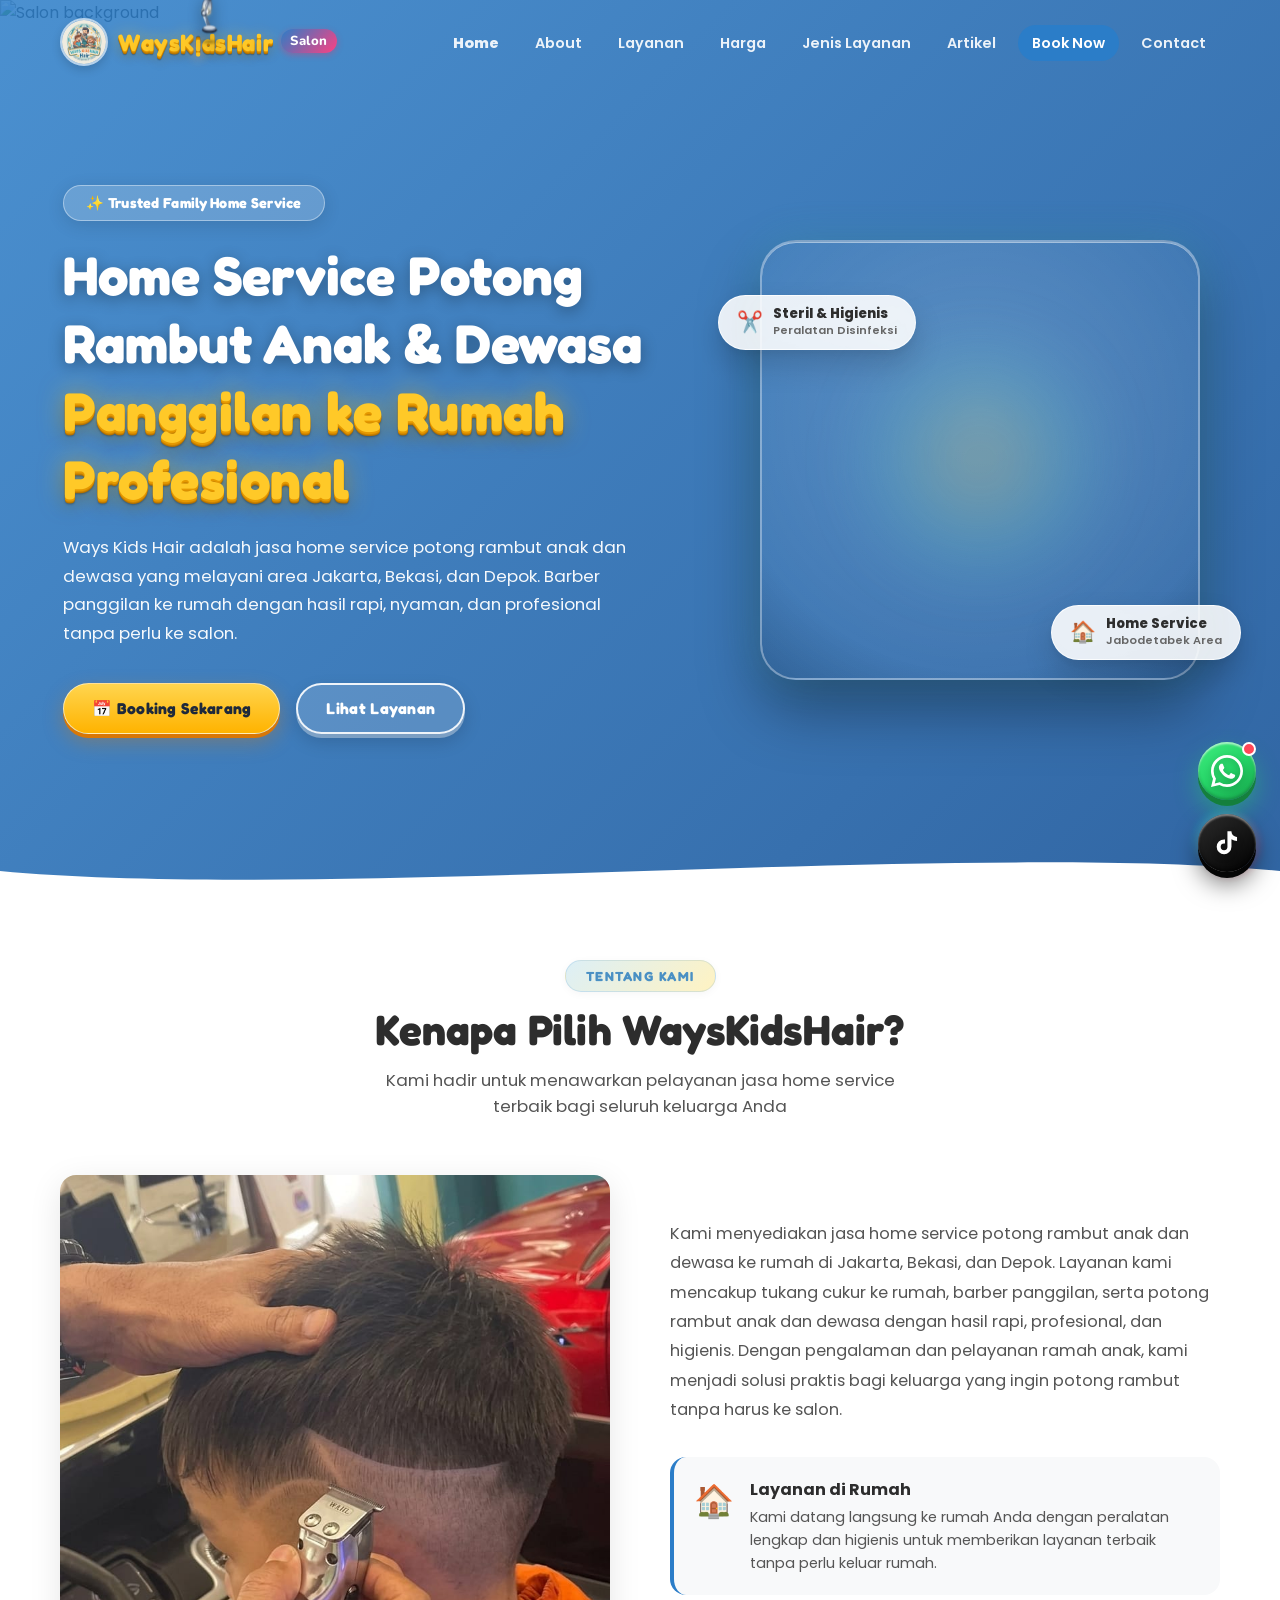
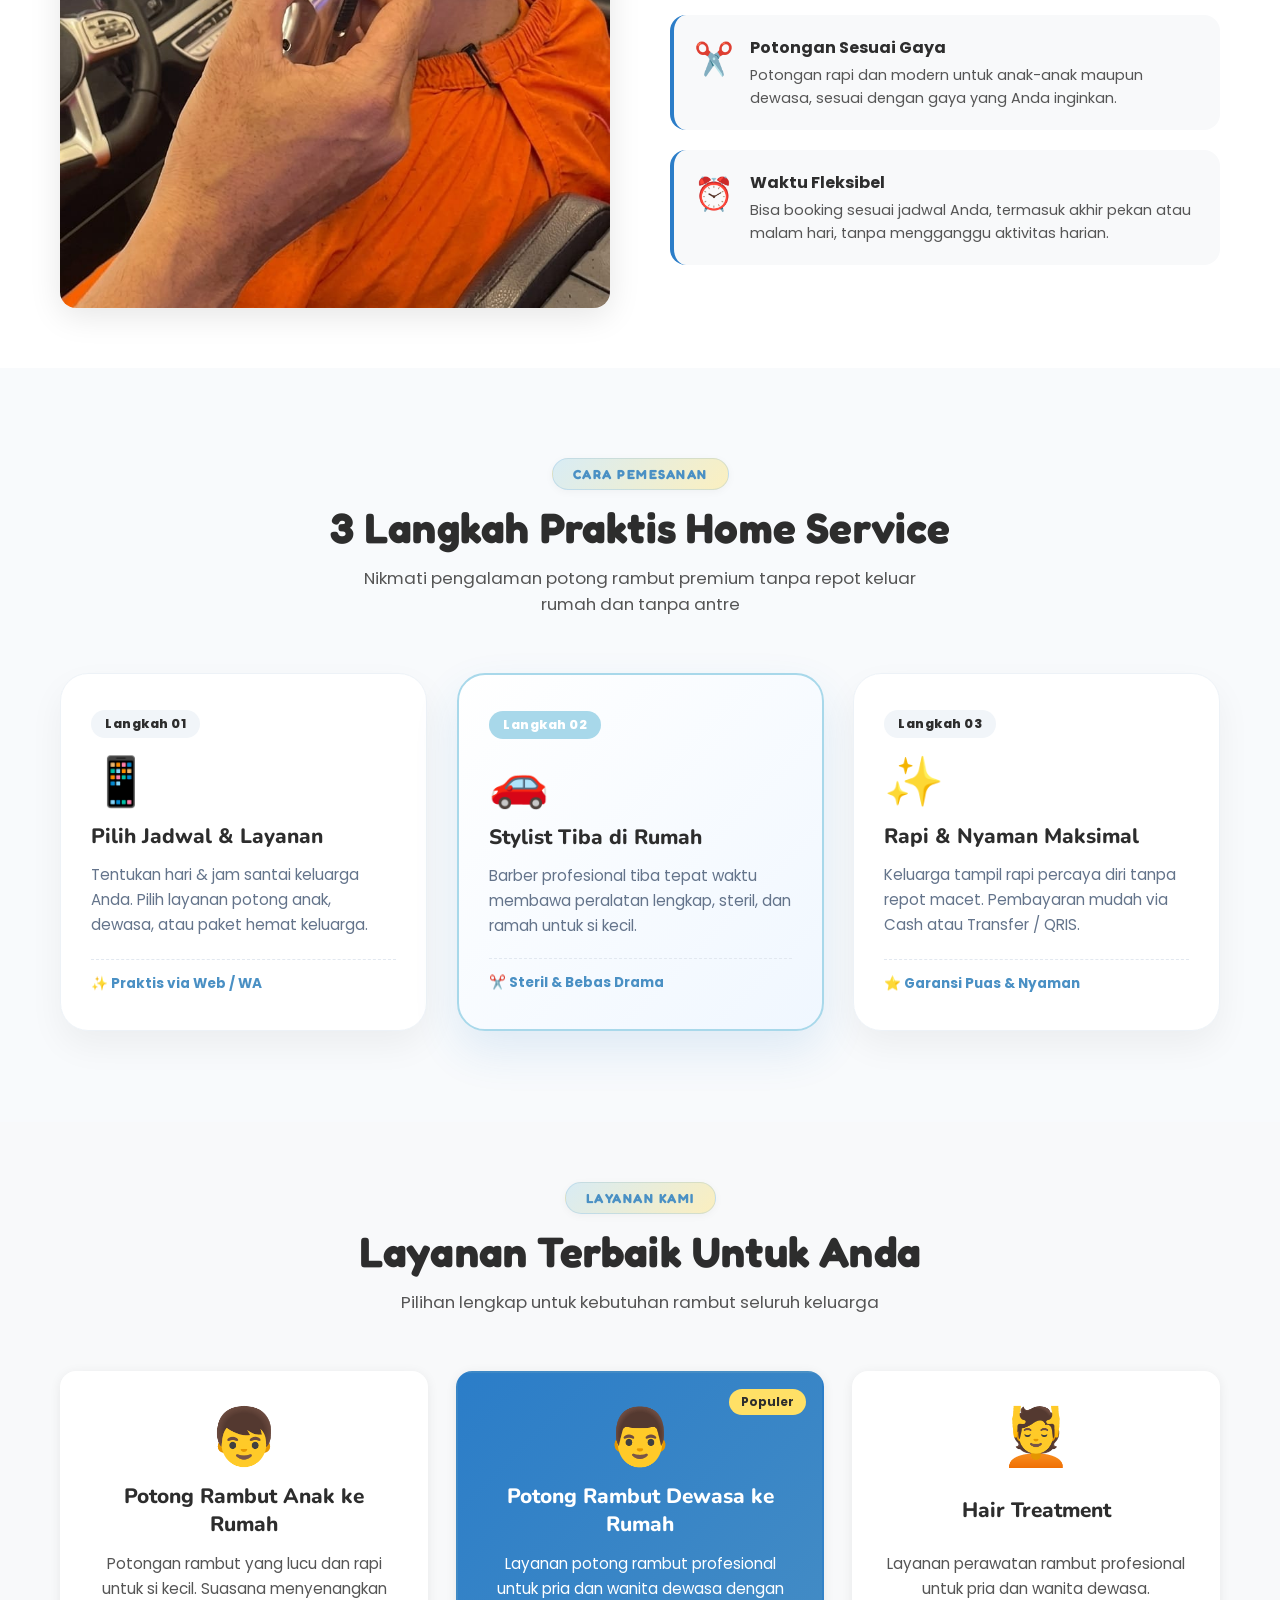
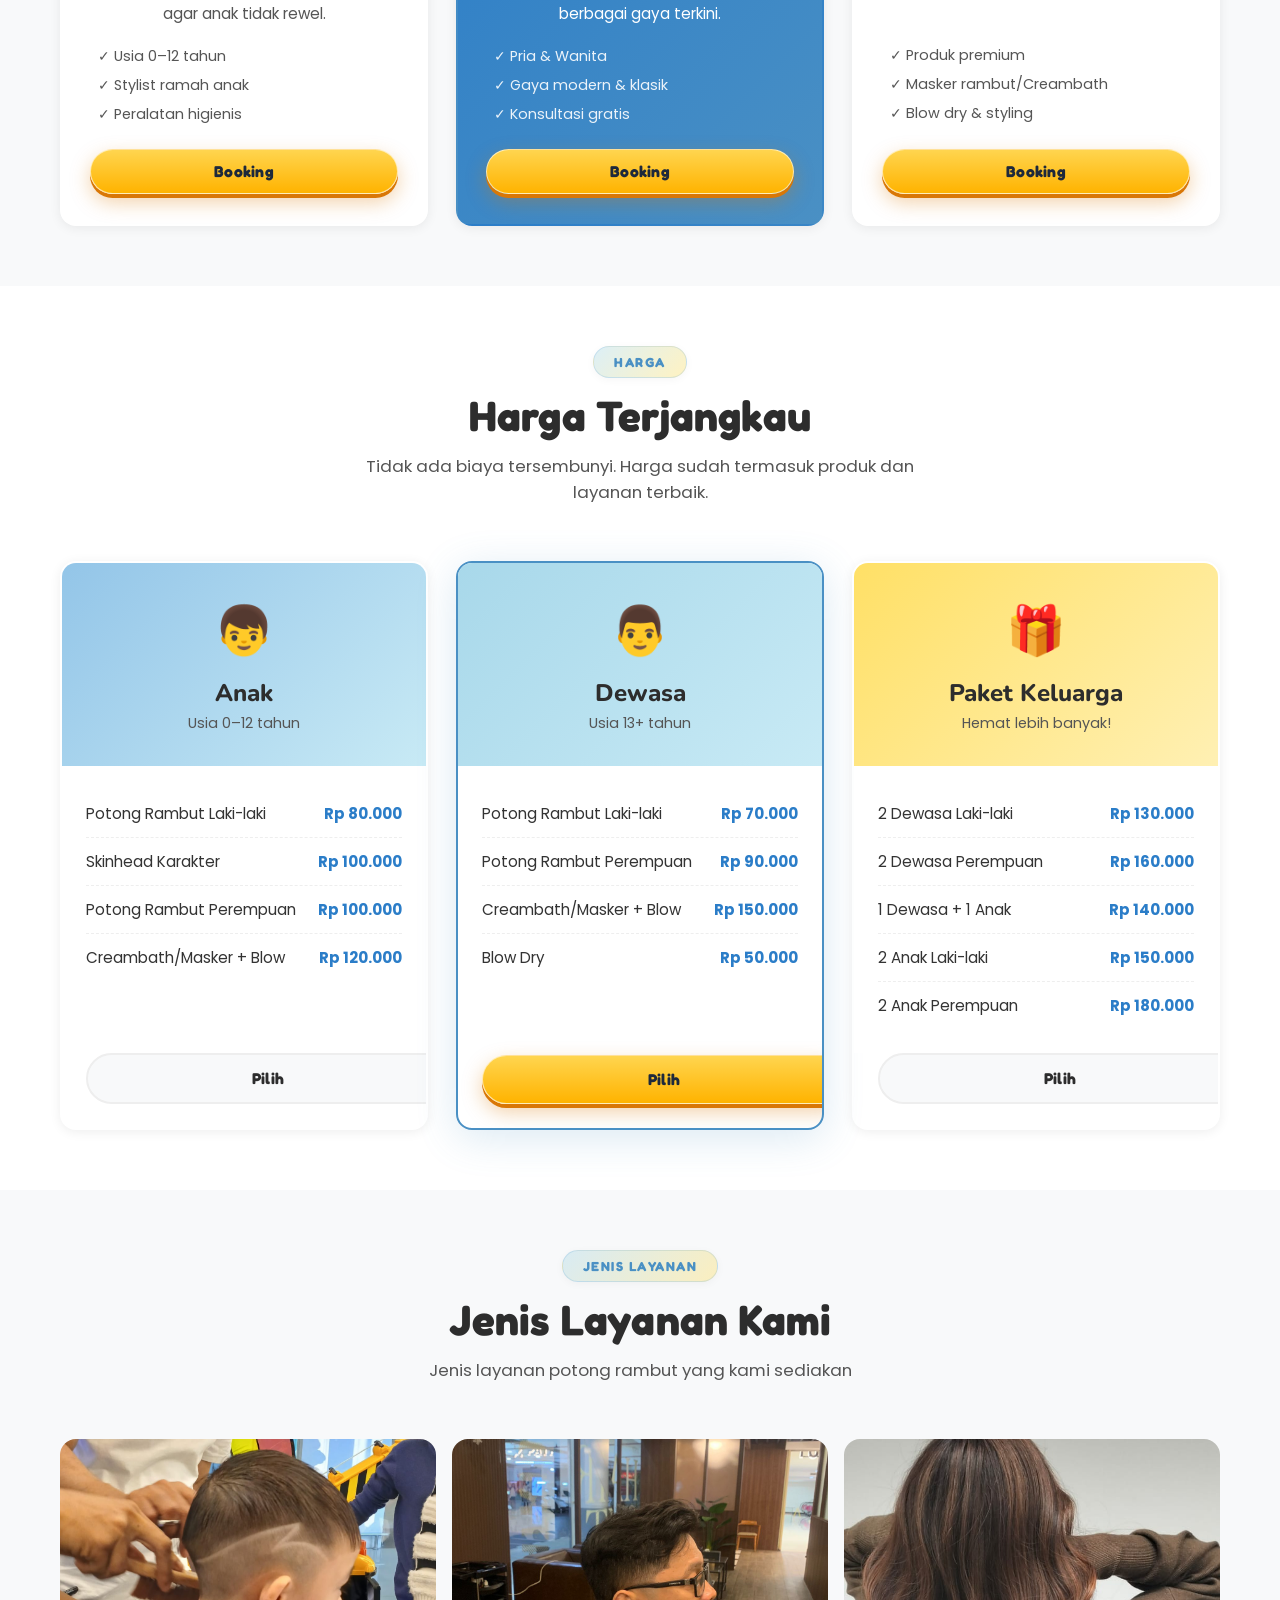
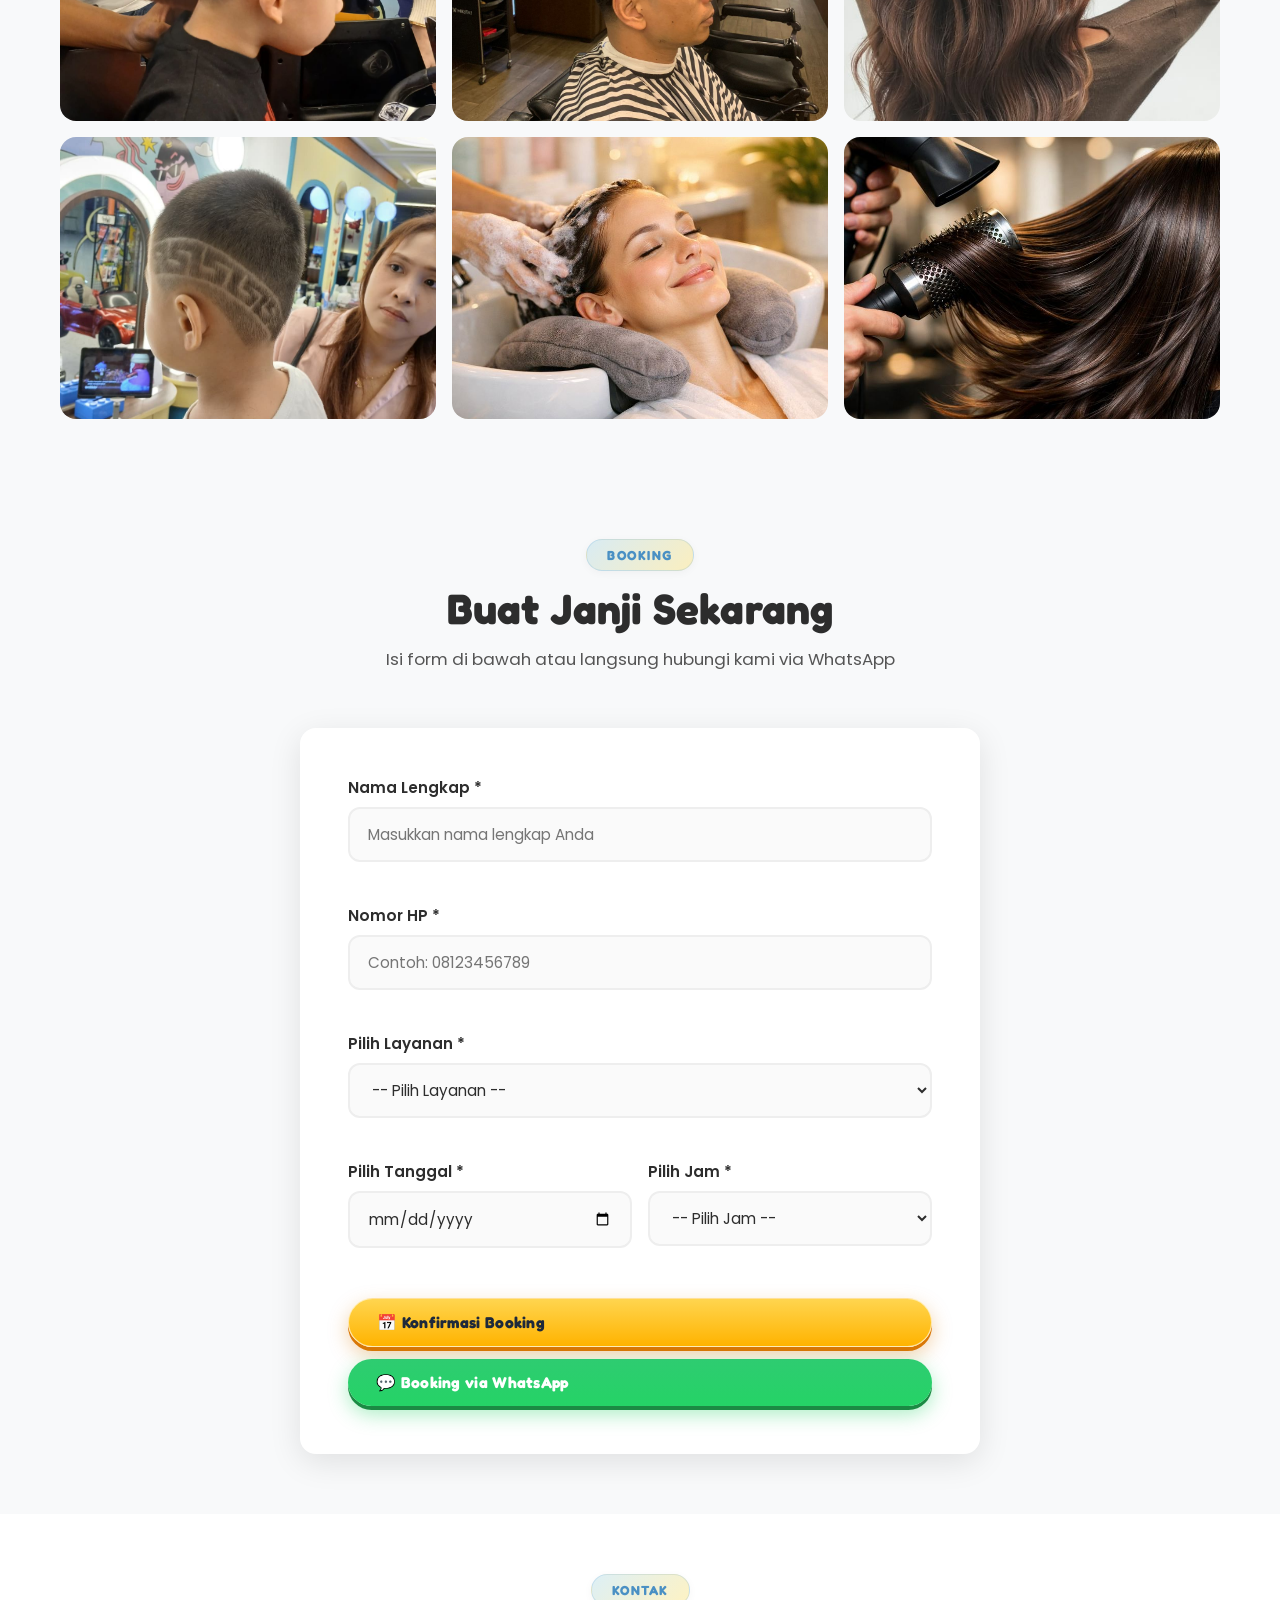
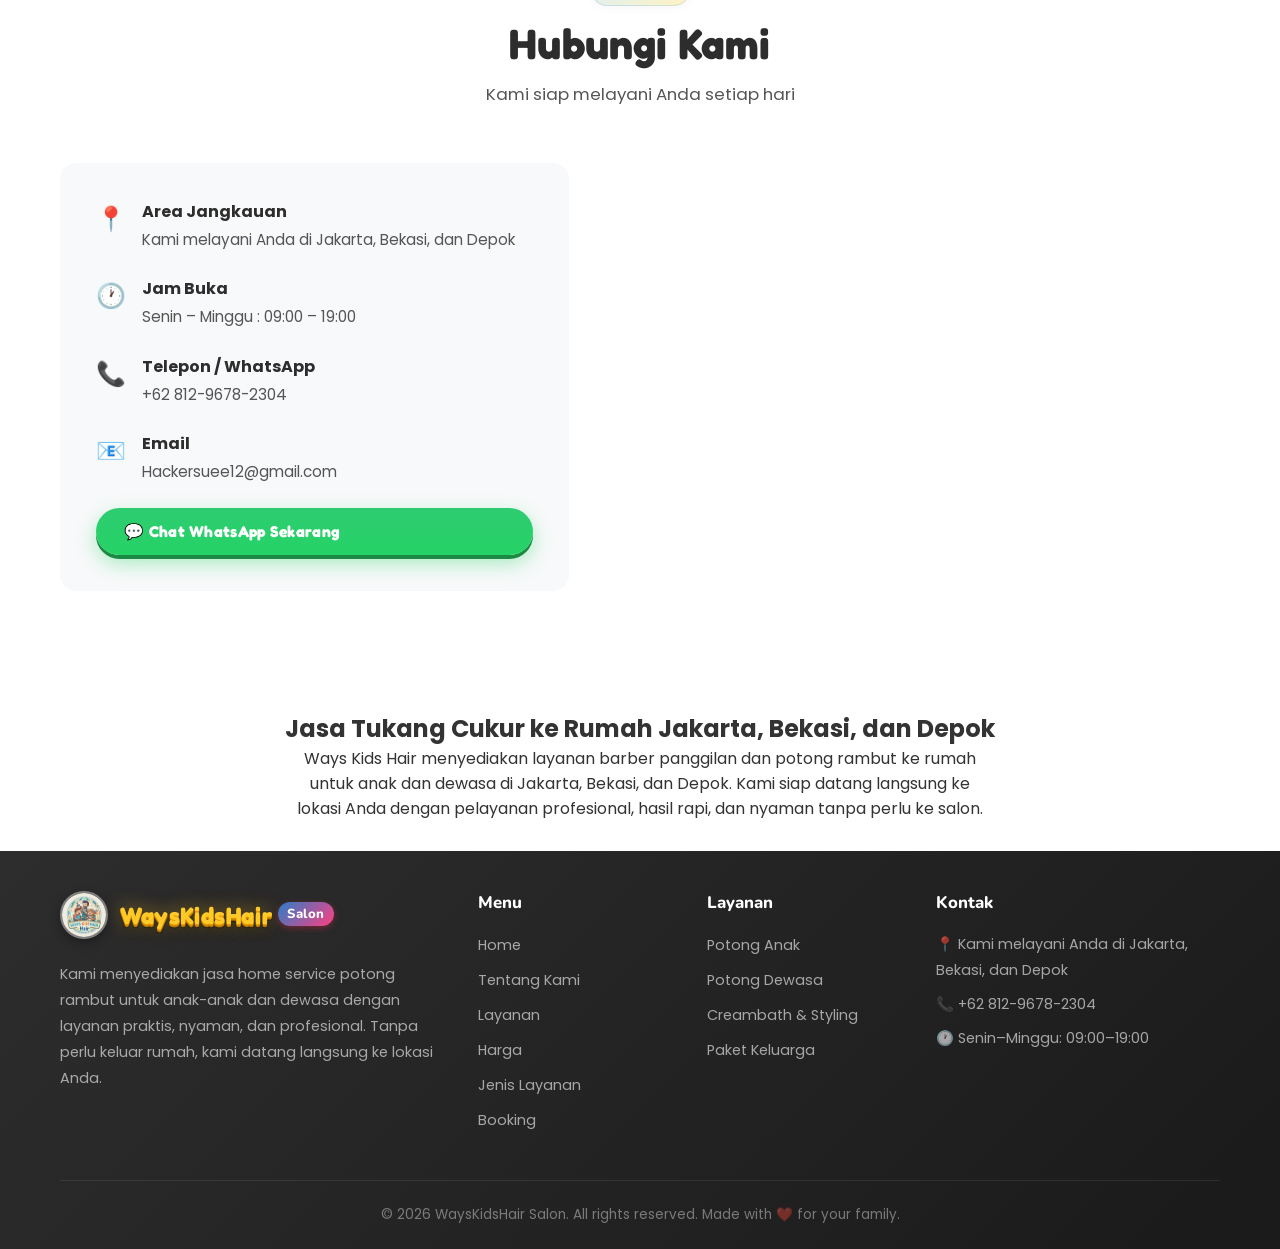
==== commit 25a279d1: "Add files via upload" ====
--- a/index.html
+++ b/index.html
@@ -77,9 +77,97 @@
   <!-- ===== NAVBAR ===== -->
   <nav class="navbar" id="navbar">
     <div class="container nav-container">
-      <a href="#home" class="nav-logo">
+      <a href="#home" class="nav-logo" id="navLogo">
         <img src="foto/logo-potong rambut.jpeg" alt="WaysKidsHair Logo" class="logo-icon-img" />
-        <span class="logo-text">WaysKidsHair <span class="logo-accent">Salon</span></span>
+        <span class="logo-text pixar-brand-logo">
+          <span class="pixar-brand-wrap" id="pixarBrandWrap">
+            <!-- Stage spotlight background -->
+            <div class="pixar-stage-light" id="pixarStageLight"></div>
+
+            <span class="pixar-letters-track" id="pixarLettersTrack">
+              <span class="pixar-char">W</span><span class="pixar-char">a</span><span class="pixar-char">y</span><span class="pixar-char">s</span><span class="pixar-char">K</span><span class="pixar-char pixar-target-i inverted" id="pixarTargetI" data-char="i"><span class="i-letter-glyph">i</span><!-- Golden stars burst --><span class="pixar-fix-burst" id="pixarBurst"><span style="font-size: 16px;">✨</span></span><!-- Cartoon smoke / dust puff --><span class="pixar-dust-puff" id="pixarDustPuff"><svg viewBox="0 0 40 20" fill="none"><ellipse cx="12" cy="12" rx="7" ry="5" fill="rgba(255,255,255,0.75)" /><ellipse cx="28" cy="12" rx="7" ry="5" fill="rgba(255,255,255,0.75)" /><ellipse cx="20" cy="9" rx="9" ry="6" fill="rgba(255,255,255,0.9)" /></svg></span></span><span class="pixar-char">d</span><span class="pixar-char">s</span><span class="pixar-char">H</span><span class="pixar-char">a</span><span class="pixar-char">i</span><span class="pixar-char">r</span>
+            </span>
+
+            <!-- PIXAR LUXO JR LAMP ACTOR -->
+            <div class="pixar-lamp-actor" id="pixarLampActor" aria-hidden="true">
+              <!-- Animated Dynamic Contact Shadow -->
+              <div class="lamp-shadow" id="lampShadow"></div>
+
+              <svg class="pixar-lamp-svg" viewBox="0 0 50 60" fill="none" xmlns="http://www.w3.org/2000/svg">
+                <defs>
+                  <!-- Volumetric Light Beam Gradient (Shooting left across text) -->
+                  <linearGradient id="pixarBeamGrad" x1="100%" y1="20%" x2="0%" y2="50%">
+                    <stop offset="0%" stop-color="#FFF9D2" stop-opacity="0.95" />
+                    <stop offset="25%" stop-color="#FFE066" stop-opacity="0.65" />
+                    <stop offset="60%" stop-color="#FFD54F" stop-opacity="0.25" />
+                    <stop offset="100%" stop-color="#FFC107" stop-opacity="0" />
+                  </linearGradient>
+                  <!-- Bulb Radial Glow -->
+                  <radialGradient id="bulbGlowGrad" cx="50%" cy="50%" r="50%">
+                    <stop offset="0%" stop-color="#FFFFFF" stop-opacity="1" />
+                    <stop offset="40%" stop-color="#FFF9C4" stop-opacity="0.85" />
+                    <stop offset="100%" stop-color="#FFE082" stop-opacity="0" />
+                  </radialGradient>
+                  <!-- Metallic Body Gradient -->
+                  <linearGradient id="metalGrad" x1="0%" y1="0%" x2="100%" y2="0%">
+                    <stop offset="0%" stop-color="#f8fafc" />
+                    <stop offset="50%" stop-color="#cbd5e1" />
+                    <stop offset="100%" stop-color="#64748b" />
+                  </linearGradient>
+                  <!-- Darker Arm Gradient -->
+                  <linearGradient id="metalDarkGrad" x1="0%" y1="0%" x2="100%" y2="0%">
+                    <stop offset="0%" stop-color="#94a3b8" />
+                    <stop offset="100%" stop-color="#475569" />
+                  </linearGradient>
+                </defs>
+
+                <!-- Volumetric Light Beam & Lamp Head -->
+                <g class="lamp-head-group" id="lampHeadGroup">
+                  <g class="lamp-beam-wrap" id="lampBeamWrap">
+                    <!-- Wide volumetric cone shooting left across the word -->
+                    <polygon points="12,20 -150,-10 -150,55" fill="url(#pixarBeamGrad)" class="beam-polygon" />
+                    <circle cx="12" cy="20" r="10" fill="url(#bulbGlowGrad)" />
+                  </g>
+                  <!-- Outer Shade Dome -->
+                  <path d="M26,11 C22,7 13,8 9,15 C7.5,17.5 8.5,21.5 13.5,23.5 C18,25 24,19 26,11 Z" fill="url(#metalGrad)" stroke="#475569" stroke-width="0.8" />
+                  <!-- Top Vent Cap -->
+                  <rect x="24" y="9" width="3" height="4" rx="1.5" transform="rotate(40 24 9)" fill="#475569" />
+                  <!-- Rim Opening -->
+                  <ellipse cx="11.5" cy="19.5" rx="3.5" ry="6.5" transform="rotate(-35 11.5 19.5)" fill="#e2e8f0" stroke="#64748b" stroke-width="0.8" />
+                  <!-- Inside Reflector -->
+                  <ellipse cx="11.5" cy="19.5" rx="2.5" ry="5" transform="rotate(-35 11.5 19.5)" fill="#1e293b" />
+                  <!-- Glowing Bulb -->
+                  <circle cx="11.5" cy="19.5" r="3.2" fill="#fff" class="lamp-bulb-elem" id="lampBulb" />
+                  <circle cx="11.5" cy="19.5" r="1.5" fill="#FFFFFF" />
+                </g>
+
+                <!-- Lamp Articulated Body (Lower & Upper Arms + Joints) -->
+                <g class="lamp-body-group" id="lampBodyGroup">
+                  <path d="M22,46 L27,46 L26,43 L23,43 Z" fill="#334155" />
+                  <line x1="23" y1="44" x2="16" y2="29" stroke="url(#metalGrad)" stroke-width="2.2" stroke-linecap="round" />
+                  <line x1="26" y1="44" x2="19" y2="29" stroke="url(#metalDarkGrad)" stroke-width="1.8" stroke-linecap="round" />
+                  <path d="M23,42 Q20,38 22,35 Q19,32 21,29" stroke="#475569" stroke-width="0.9" fill="none" />
+                  <circle cx="17.5" cy="29" r="3.5" fill="#334155" />
+                  <circle cx="17.5" cy="29" r="2.2" fill="#cbd5e1" />
+                  <circle cx="17.5" cy="29" r="1" fill="#1e293b" />
+                  <line x1="17.5" y1="29" x2="25" y2="12" stroke="url(#metalGrad)" stroke-width="2.2" stroke-linecap="round" />
+                  <line x1="19" y1="29" x2="26.5" y2="12" stroke="url(#metalDarkGrad)" stroke-width="1.8" stroke-linecap="round" />
+                  <path d="M18,27 Q22,23 20,20 Q24,17 22,14" stroke="#475569" stroke-width="0.8" fill="none" />
+                  <circle cx="25.5" cy="12" r="3.2" fill="#334155" />
+                  <circle cx="25.5" cy="12" r="1.8" fill="#cbd5e1" />
+                </g>
+
+                <!-- Base Plate -->
+                <g class="lamp-base-group" id="lampBaseGroup">
+                  <ellipse cx="25" cy="47" rx="10" ry="3.5" fill="#1e293b" />
+                  <ellipse cx="25" cy="45.5" rx="9.5" ry="3" fill="#64748b" />
+                  <ellipse cx="25" cy="44.5" rx="8" ry="2.2" fill="#cbd5e1" />
+                </g>
+              </svg>
+            </div>
+          </span>
+          <span class="logo-accent">Salon</span>
+        </span>
       </a>
       <button class="nav-toggle" id="navToggle" aria-label="Toggle menu">
         <span></span><span></span><span></span>
--- a/style.css
+++ b/style.css
@@ -306,6 +306,362 @@
   box-shadow: 0 2px 6px rgba(255, 42, 85, 0.35);
   vertical-align: middle;
   transform: translateY(-1px);
+  transition: transform 0.28s cubic-bezier(0.34, 1.56, 0.64, 1), box-shadow 0.25s ease;
+}
+
+/* Salon shockwave shudder when lamp dropkicks 'i' */
+.logo-accent.salon-tremor {
+  animation: salonTremor 0.35s cubic-bezier(0.36, 0.07, 0.19, 0.97);
+}
+@keyframes salonTremor {
+  0%, 100% { transform: translateY(-1px) rotate(0deg); }
+  25% { transform: translateY(-5px) rotate(6deg) scale(1.08); }
+  50% { transform: translateY(2px) rotate(-4deg); }
+  75% { transform: translateY(-2px) rotate(2deg); }
+}
+
+/* Salon cute dodge & slide when space opens for lamp */
+.logo-accent.salon-dodge {
+  animation: salonDodgeSlide 0.45s cubic-bezier(0.34, 1.56, 0.64, 1) forwards;
+}
+@keyframes salonDodgeSlide {
+  0% {
+    transform: translateY(-1px) translateX(0) scale(1);
+  }
+  38% {
+    transform: translateY(-8px) translateX(4px) rotate(8deg) scale(1.16);
+    box-shadow: 0 6px 14px rgba(255, 42, 85, 0.55);
+  }
+  72% {
+    transform: translateY(1px) translateX(1px) rotate(-2deg) scale(0.96);
+  }
+  100% {
+    transform: translateY(-1px) translateX(0) rotate(0deg) scale(1);
+    box-shadow: 0 2px 6px rgba(255, 42, 85, 0.35);
+  }
+}
+
+/* Salon celebratory glow when spotlight turns on */
+.logo-accent.salon-glow {
+  box-shadow: 0 0 10px rgba(255, 42, 85, 0.7), 0 0 20px rgba(255, 201, 40, 0.4);
+  transform: translateY(-2px) scale(1.04);
+}
+
+/* =========================================================================
+   ===== PIXAR LAMP (LUXO JR) NAVBAR ANIMATION =====
+   ========================================================================= */
+.pixar-brand-logo {
+  position: relative;
+  overflow: visible;
+}
+
+.pixar-brand-wrap {
+  position: relative;
+  display: inline-flex;
+  align-items: baseline;
+  overflow: visible;
+  user-select: none;
+  padding-right: 2px; /* Starts compact: NO awkward empty space while lamp is in the middle! */
+  transition: padding-right 0.38s cubic-bezier(0.34, 1.56, 0.64, 1);
+}
+
+/* Dynamically unfolds & pushes Salon to the right ONLY when the lamp jumps to the showcase spot */
+.pixar-brand-wrap.showcase-open {
+  padding-right: 38px;
+}
+
+.pixar-letters-track {
+  display: inline-flex;
+  align-items: baseline;
+  position: relative;
+  z-index: 2;
+  transition: transform 0.1s ease;
+}
+
+.pixar-char {
+  display: inline-block;
+  position: relative;
+  transition: transform 0.15s ease, filter 0.2s ease, text-shadow 0.3s ease;
+  transform-origin: bottom center;
+}
+
+.pixar-char.char-step-down {
+  transform: translateY(2.5px) scale(1.04, 0.95);
+}
+
+/* ===== TARGET LETTER 'i' (UPSIDE DOWN & FLIP) ===== */
+.pixar-target-i {
+  display: inline-block;
+  position: relative;
+  transform-origin: 50% 55%;
+  user-select: none;
+  transition: transform 0.3s cubic-bezier(0.34, 1.56, 0.64, 1), filter 0.25s ease;
+}
+
+/* Initially Inverted (Upside Down '¡' - clumsy and tilted) */
+.pixar-target-i.inverted {
+  transform: rotate(180deg) translateY(-3px) scale(0.96);
+  filter: drop-shadow(0 -2px 5px rgba(255, 140, 100, 0.45));
+}
+
+/* Tap 1: Small nudge wobble */
+.pixar-target-i.wobble-light {
+  animation: pixarWobble1 0.35s ease-in-out;
+}
+@keyframes pixarWobble1 {
+  0% { transform: rotate(180deg) translateY(-3px); }
+  30% { transform: rotate(196deg) translateY(-4px) scale(1.02); }
+  70% { transform: rotate(172deg) translateY(-2px); }
+  100% { transform: rotate(180deg) translateY(-3px); }
+}
+
+/* Tap 2: Harder pendulum wobble */
+.pixar-target-i.wobble-hard {
+  animation: pixarWobble2 0.5s ease-in-out;
+}
+@keyframes pixarWobble2 {
+  0% { transform: rotate(180deg) translateY(-3px); }
+  25% { transform: rotate(215deg) translateY(-5px) scale(1.06); }
+  55% { transform: rotate(155deg) translateY(-2px); }
+  80% { transform: rotate(188deg) translateY(-3px); }
+  100% { transform: rotate(180deg) translateY(-3px); }
+}
+
+/* The Grand Flip Fix Animation (360° backflip with squash & stretch) */
+.pixar-target-i.flipping {
+  animation: pixarFlipFix 0.7s cubic-bezier(0.34, 1.56, 0.64, 1) forwards;
+}
+@keyframes pixarFlipFix {
+  0% {
+    transform: rotate(180deg) translateY(-3px) scale(1);
+  }
+  30% {
+    transform: rotate(260deg) translateY(-18px) scale(1.3, 0.85);
+  }
+  60% {
+    transform: rotate(385deg) translateY(-4px) scale(0.9, 1.2);
+  }
+  82% {
+    transform: rotate(352deg) translateY(0px) scale(1.05, 0.95);
+  }
+  100% {
+    transform: rotate(360deg) translateY(0px) scale(1, 1);
+  }
+}
+
+.pixar-target-i.fixed {
+  transform: rotate(360deg) translateY(0px) scale(1, 1);
+  filter: none;
+}
+
+/* Golden starburst & scissor sparkle pop */
+.pixar-fix-burst {
+  position: absolute;
+  top: -12px;
+  left: 50%;
+  transform: translateX(-50%) scale(0);
+  pointer-events: none;
+  z-index: 10;
+  opacity: 0;
+  display: flex;
+  align-items: center;
+  justify-content: center;
+  white-space: nowrap;
+}
+.pixar-fix-burst.pop {
+  animation: burstPop 0.75s cubic-bezier(0.2, 0.9, 0.3, 1) forwards;
+}
+@keyframes burstPop {
+  0% { transform: translateX(-50%) scale(0.2); opacity: 1; filter: drop-shadow(0 0 4px #FFE066); }
+  50% { transform: translateX(-50%) scale(1.6) translateY(-10px); opacity: 1; filter: drop-shadow(0 0 12px #FFD54F); }
+  100% { transform: translateX(-50%) scale(2.2) translateY(-20px); opacity: 0; }
+}
+
+/* Cartoon Smoke / Dust Puff on Kick Slam */
+.pixar-dust-puff {
+  position: absolute;
+  bottom: -6px;
+  left: 50%;
+  width: 44px;
+  height: 22px;
+  transform: translateX(-50%) scale(0);
+  pointer-events: none;
+  z-index: 8;
+  opacity: 0;
+}
+.pixar-dust-puff.poof {
+  animation: dustPoofAnimation 0.55s cubic-bezier(0.2, 0.9, 0.3, 1) forwards;
+}
+@keyframes dustPoofAnimation {
+  0% {
+    transform: translateX(-50%) scale(0.2);
+    opacity: 1;
+  }
+  50% {
+    transform: translateX(-50%) scale(1.3) translateY(-4px);
+    opacity: 0.9;
+  }
+  100% {
+    transform: translateX(-50%) scale(2) translateY(-10px);
+    opacity: 0;
+  }
+}
+
+/* Shadow under the lamp that squashes and stretches */
+.lamp-shadow {
+  position: absolute;
+  bottom: -2px;
+  left: 50%;
+  width: 24px;
+  height: 6px;
+  background: radial-gradient(ellipse at center, rgba(0,0,0,0.55) 0%, transparent 70%);
+  transform: translateX(-50%) scale(1, 1);
+  transition: transform 0.15s ease, opacity 0.15s ease;
+  pointer-events: none;
+  z-index: 3;
+}
+
+/* ===== PIXAR LAMP ACTOR (LUXO JR) ===== */
+.pixar-lamp-actor {
+  position: absolute;
+  bottom: 2px;
+  left: 0;
+  width: 40px;
+  height: 50px;
+  z-index: 5;
+  pointer-events: none;
+  transform-origin: bottom center;
+  opacity: 0;
+  transition: opacity 0.25s ease;
+  filter: drop-shadow(0 5px 8px rgba(0, 0, 0, 0.4));
+}
+.pixar-lamp-actor.active {
+  opacity: 1;
+}
+
+.pixar-lamp-svg {
+  width: 100%;
+  height: 100%;
+  overflow: visible;
+}
+.lamp-base-group {
+  transform-origin: 25px 47px;
+}
+.lamp-body-group {
+  transform-origin: 25px 47px;
+  transition: transform 0.15s ease;
+}
+.lamp-head-group {
+  transform-origin: 25.5px 12px;
+  transition: transform 0.3s cubic-bezier(0.34, 1.56, 0.64, 1);
+}
+
+/* Expressive Head Poses */
+.lamp-head-group.look-down {
+  transform: rotate(-24deg);
+}
+.lamp-head-group.look-curious {
+  transform: rotate(-36deg) scaleX(1.05);
+}
+.lamp-head-group.head-tilt-left {
+  transform: rotate(-30deg) rotateZ(22deg);
+}
+.lamp-head-group.head-tilt-right {
+  transform: rotate(-26deg) rotateZ(-18deg);
+}
+.lamp-head-group.nod-yes {
+  animation: pixarNod 0.45s ease-in-out 2;
+}
+@keyframes pixarNod {
+  0%, 100% { transform: rotate(-8deg); }
+  50% { transform: rotate(18deg); }
+}
+.lamp-head-group.shake-no {
+  animation: pixarShake 0.38s ease-in-out 2;
+}
+@keyframes pixarShake {
+  0%, 100% { transform: rotate(-26deg); }
+  35% { transform: rotate(-12deg) rotateZ(10deg); }
+  70% { transform: rotate(-38deg) rotateZ(-10deg); }
+}
+.lamp-head-group.look-at-brand {
+  transform: rotate(-16deg) scaleX(1.04);
+}
+.lamp-head-group.look-front {
+  transform: rotate(16deg) scaleX(1.06);
+}
+.lamp-head-group.look-around {
+  animation: pixarHeadLook 2.8s ease-in-out infinite alternate;
+}
+@keyframes pixarHeadLook {
+  0% { transform: rotate(10deg); }
+  40% { transform: rotate(24deg); }
+  75% { transform: rotate(14deg) rotateZ(5deg); }
+  100% { transform: rotate(4deg); }
+}
+
+/* Volumetric Spotlight Beam (Spreads across WaysKidsHair) */
+.lamp-beam-wrap {
+  opacity: 0;
+  transform-origin: 11.5px 19.5px;
+  transition: opacity 0.35s ease, transform 0.35s ease;
+  pointer-events: none;
+}
+.lamp-beam-wrap.shining {
+  opacity: 0.9;
+  animation: pixarBeamPulse 3.5s ease-in-out infinite alternate;
+}
+.beam-polygon {
+  filter: blur(2.5px);
+}
+@keyframes pixarBeamPulse {
+  0% { opacity: 0.78; transform: scale(0.98); }
+  100% { opacity: 0.98; transform: scale(1.02); }
+}
+
+.lamp-bulb-elem {
+  transition: filter 0.3s ease;
+  filter: drop-shadow(0 0 3px #FFE066);
+}
+.lamp-bulb-elem.bulb-on {
+  filter: drop-shadow(0 0 10px #FFFFFF) drop-shadow(0 0 20px #FFD54F) !important;
+}
+
+/* Stage Floor Ambient Glow under WaysKidsHair */
+.pixar-stage-light {
+  position: absolute;
+  top: -10px;
+  bottom: -8px;
+  left: -12px;
+  right: -2px;
+  border-radius: 20px;
+  background: radial-gradient(ellipse at 88% 50%, rgba(255, 225, 90, 0.4) 0%, rgba(255, 201, 40, 0.14) 52%, transparent 82%);
+  pointer-events: none;
+  opacity: 0;
+  z-index: 1;
+  transition: opacity 0.5s ease;
+}
+.pixar-brand-wrap.illuminated .pixar-stage-light {
+  opacity: 1;
+  animation: stagePulse 3.5s ease-in-out infinite alternate;
+}
+@keyframes stagePulse {
+  0% { opacity: 0.85; }
+  100% { opacity: 1; }
+}
+
+/* Ambient Warm Glow on WaysKidsHair when lamp is on */
+.pixar-brand-wrap.illuminated .pixar-char {
+  text-shadow:
+    0 1px 0 #E59800,
+    0 2px 0 #CC8400,
+    0 3px 0 #B37100,
+    0 0 16px rgba(255, 215, 0, 0.9),
+    0 0 32px rgba(255, 200, 40, 0.55) !important;
+}
+
+.nav-logo:hover .pixar-lamp-actor.active {
+  filter: drop-shadow(0 8px 16px rgba(255, 201, 40, 0.55));
 }
 
 /* =========================================================================
@@ -2244,9 +2600,23 @@
 }
 
 .blog-hero .hero-badge {
-  color: #ffffff !important;
-  background: rgba(255, 255, 255, 0.25);
-  border: 1px solid rgba(255, 255, 255, 0.4);
+  color: #FFE066 !important;
+  background: rgba(255, 201, 40, 0.2) !important;
+  border: 1px solid rgba(255, 201, 40, 0.5) !important;
+  box-shadow: 0 4px 14px rgba(255, 201, 40, 0.15) !important;
+  margin: 0 !important;
+  padding: 0 18px !important;
+  font-size: 0.84rem !important;
+  font-family: 'Nunito', sans-serif !important;
+  font-weight: 800 !important;
+  letter-spacing: 0.5px !important;
+  display: inline-flex !important;
+  align-items: center !important;
+  justify-content: center !important;
+  gap: 6px !important;
+  height: 36px !important;
+  box-sizing: border-box !important;
+  border-radius: 50px !important;
 }
 
 .blog-hero-meta {
@@ -2254,7 +2624,7 @@
   gap: 10px;
   justify-content: center;
   align-items: center;
-  margin-bottom: 20px;
+  margin-bottom: 24px;
   flex-wrap: wrap;
 }
 
@@ -2263,12 +2633,20 @@
   backdrop-filter: blur(10px);
   -webkit-backdrop-filter: blur(10px);
   color: #ffffff;
-  padding: 6px 16px;
+  padding: 0 16px;
   border-radius: 50px;
   font-size: 0.82rem;
+  font-family: 'Nunito', sans-serif;
   font-weight: 700;
   border: 1px solid rgba(255, 255, 255, 0.4);
   box-shadow: 0 4px 12px rgba(0, 0, 0, 0.15);
+  display: inline-flex;
+  align-items: center;
+  justify-content: center;
+  gap: 6px;
+  height: 36px;
+  box-sizing: border-box;
+  margin: 0;
 }
 
 .blog-main-section {
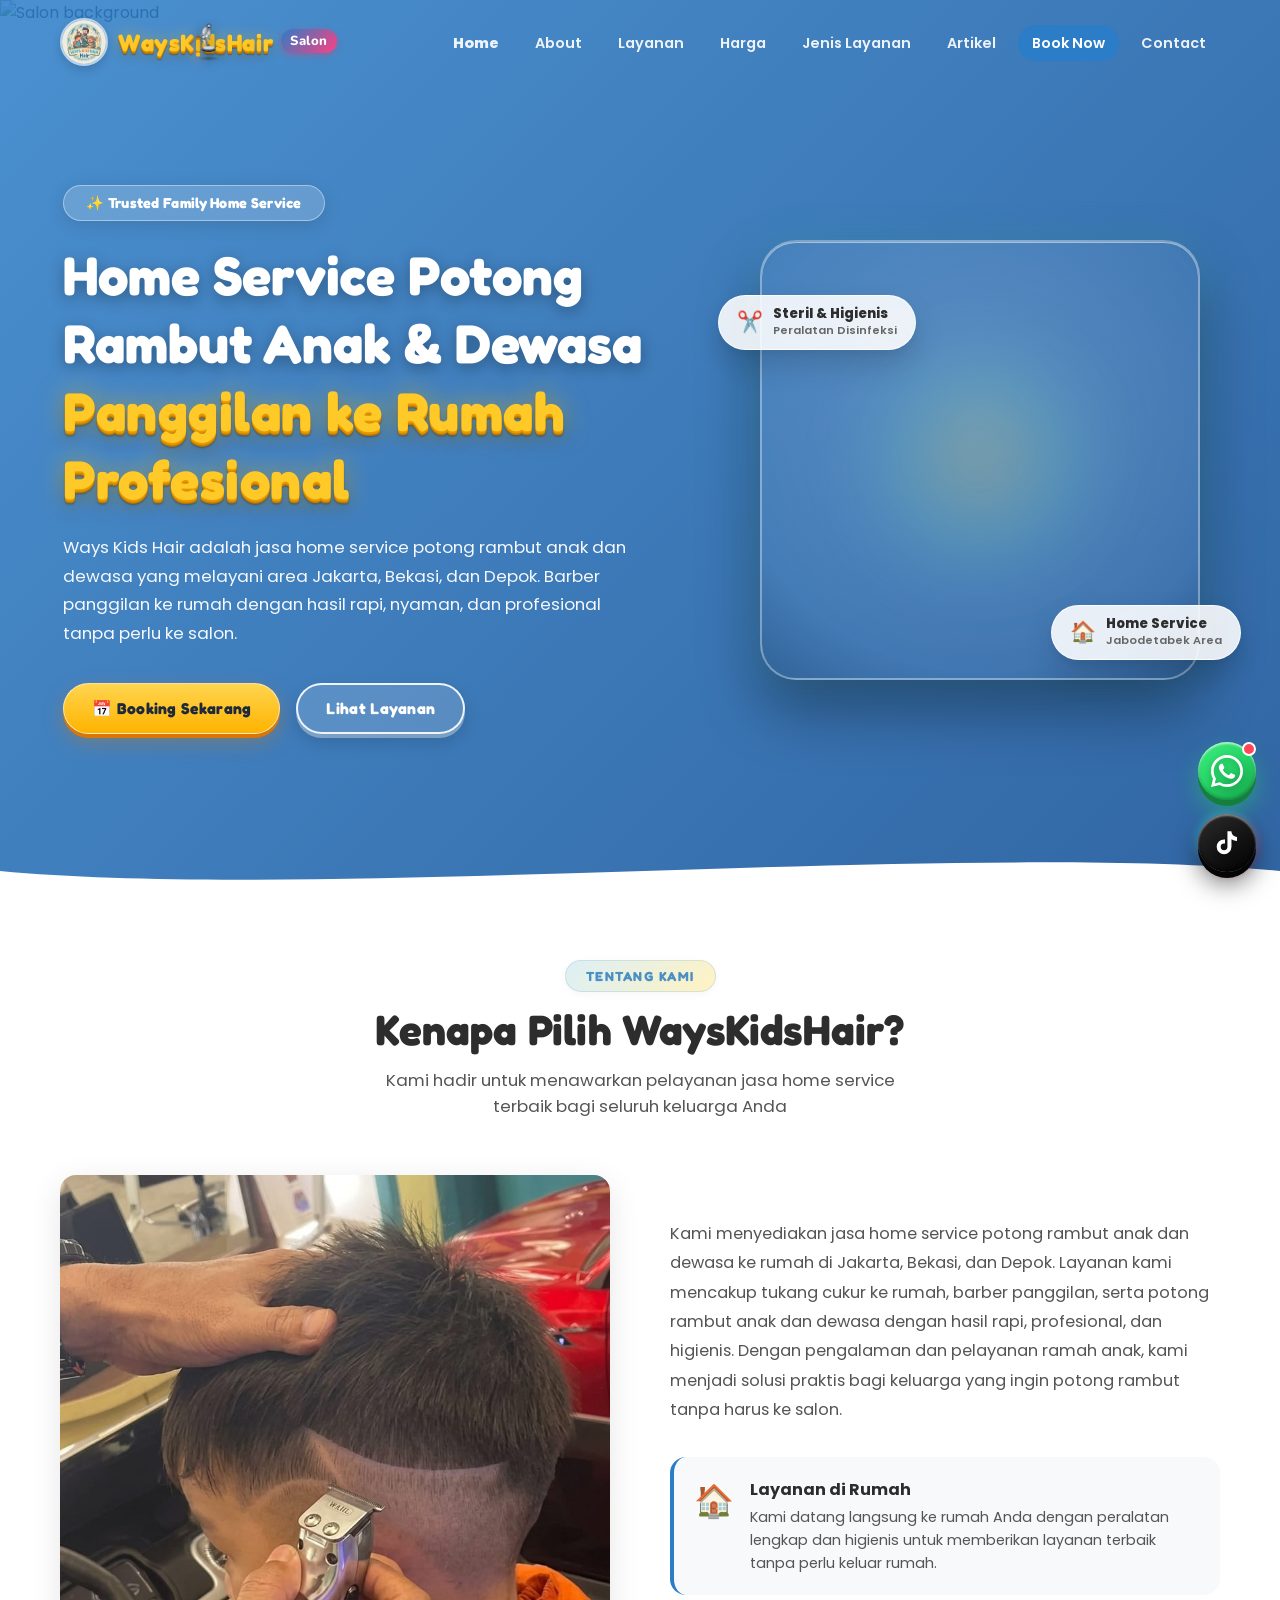
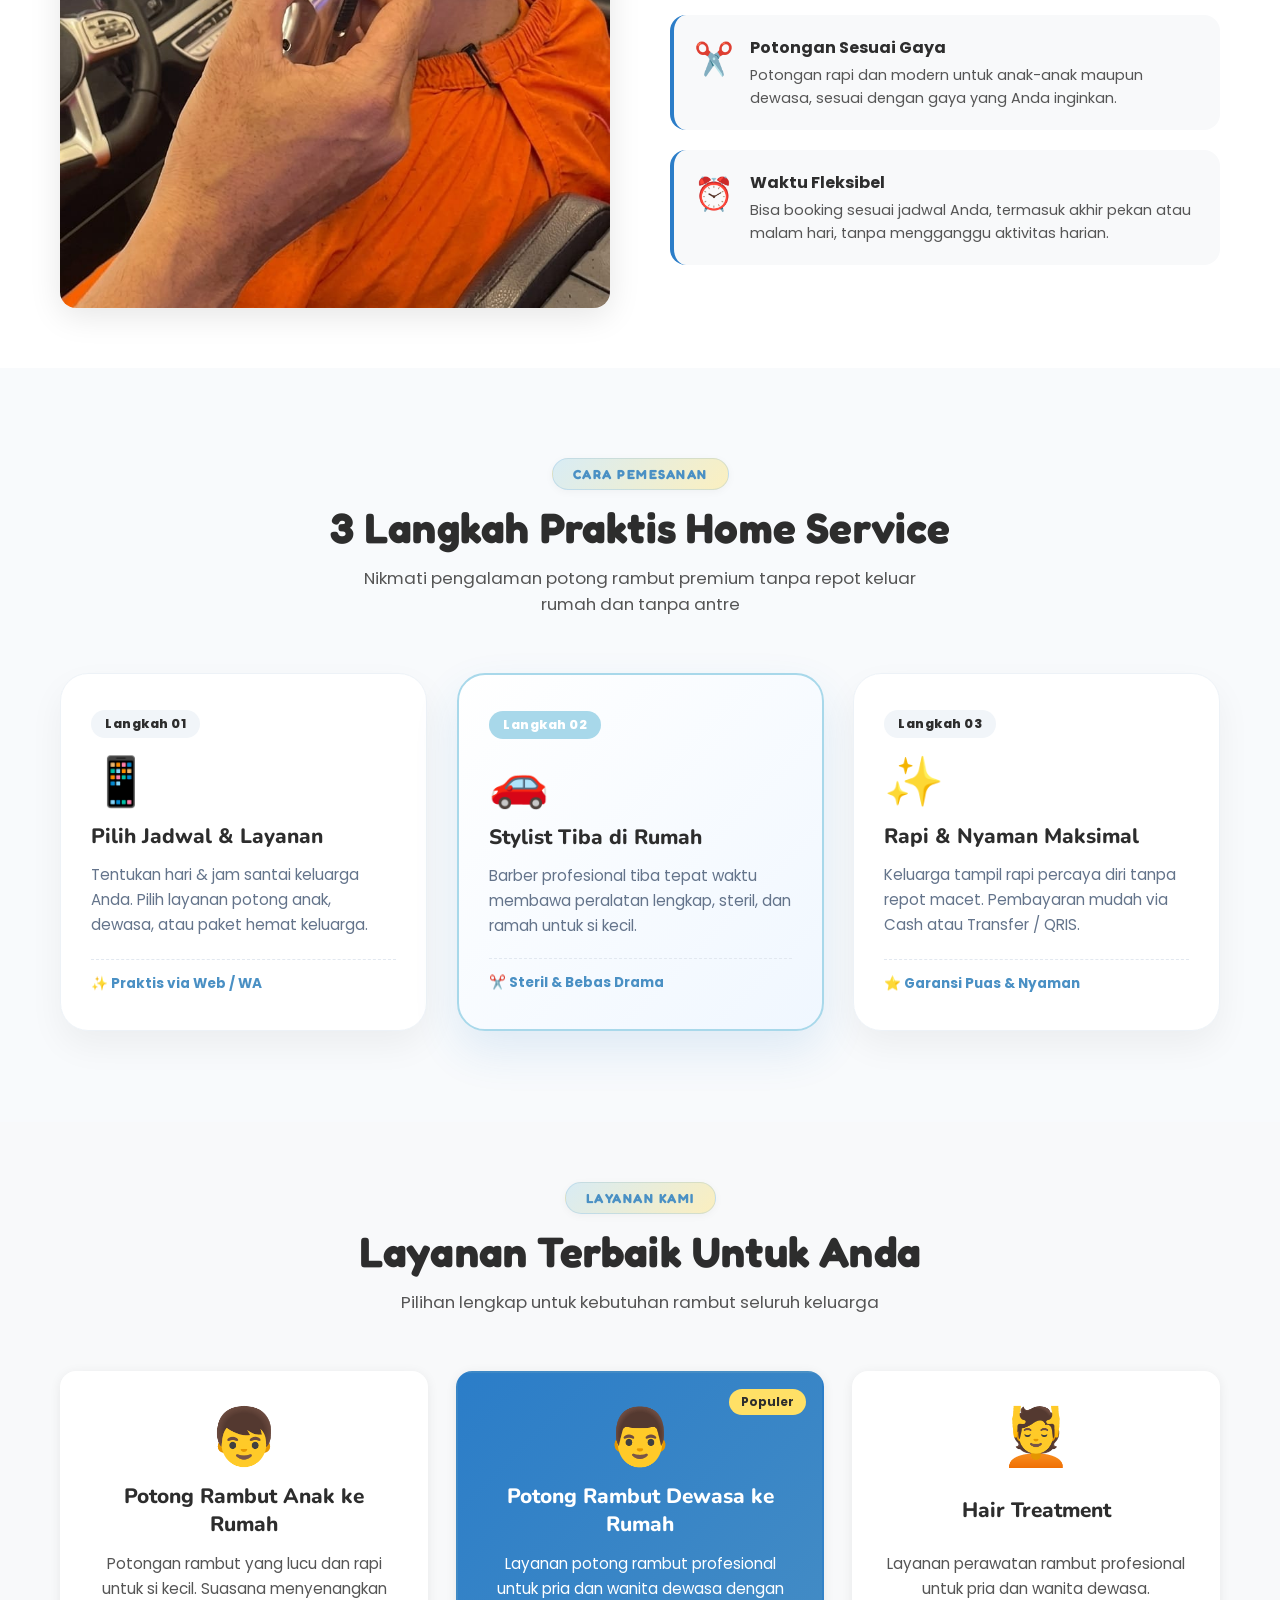
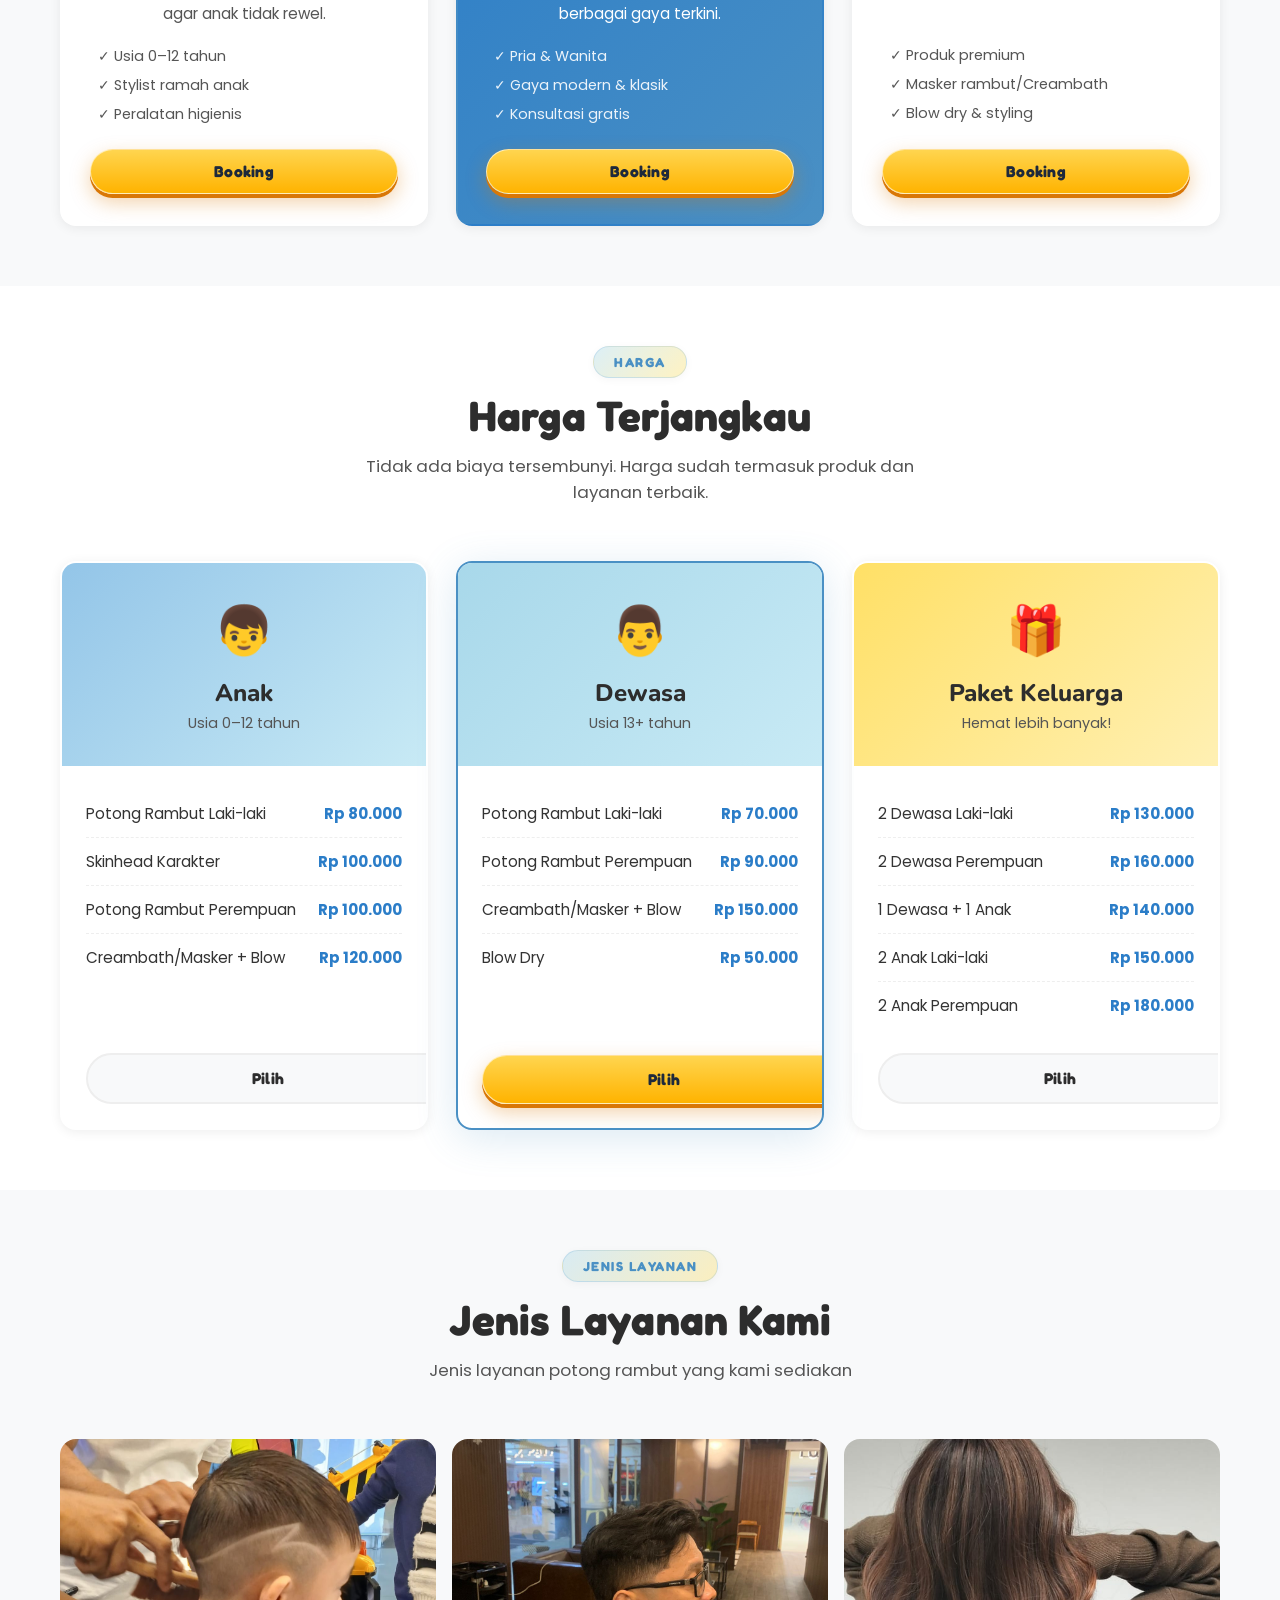
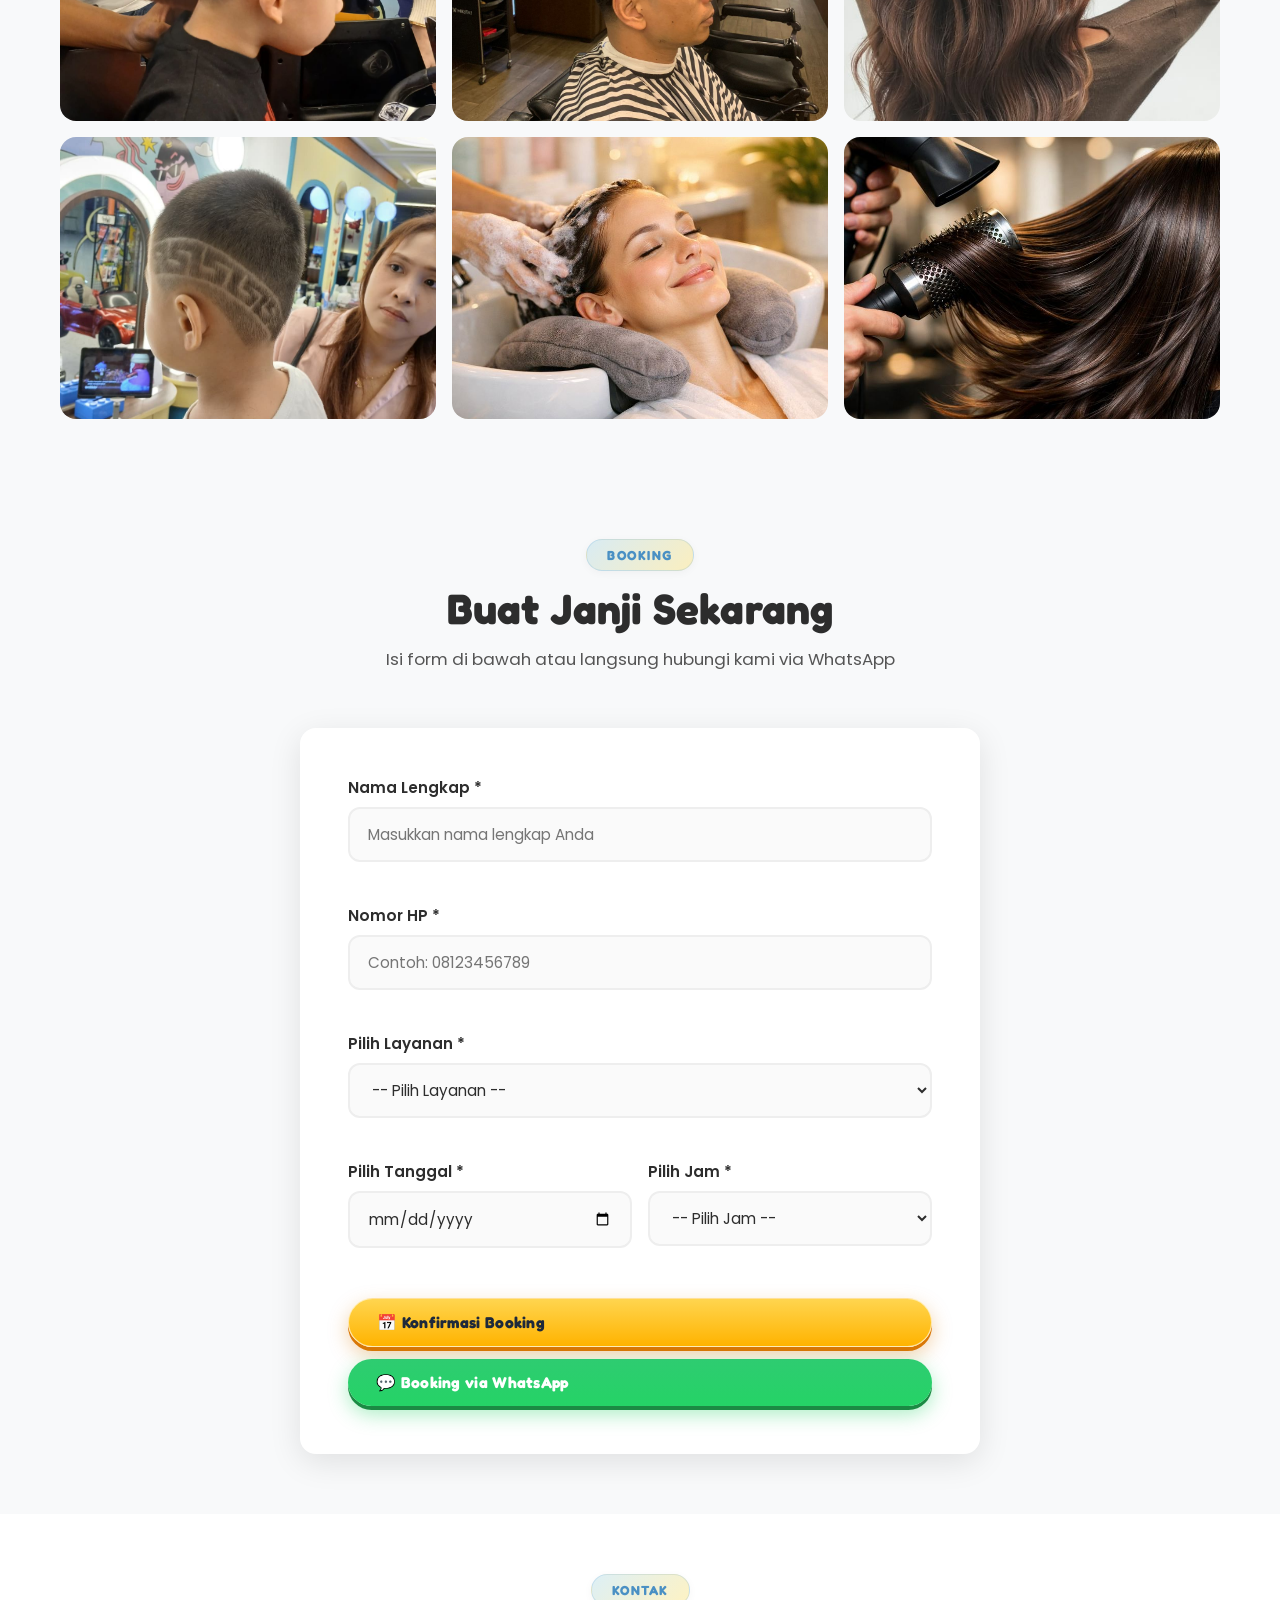
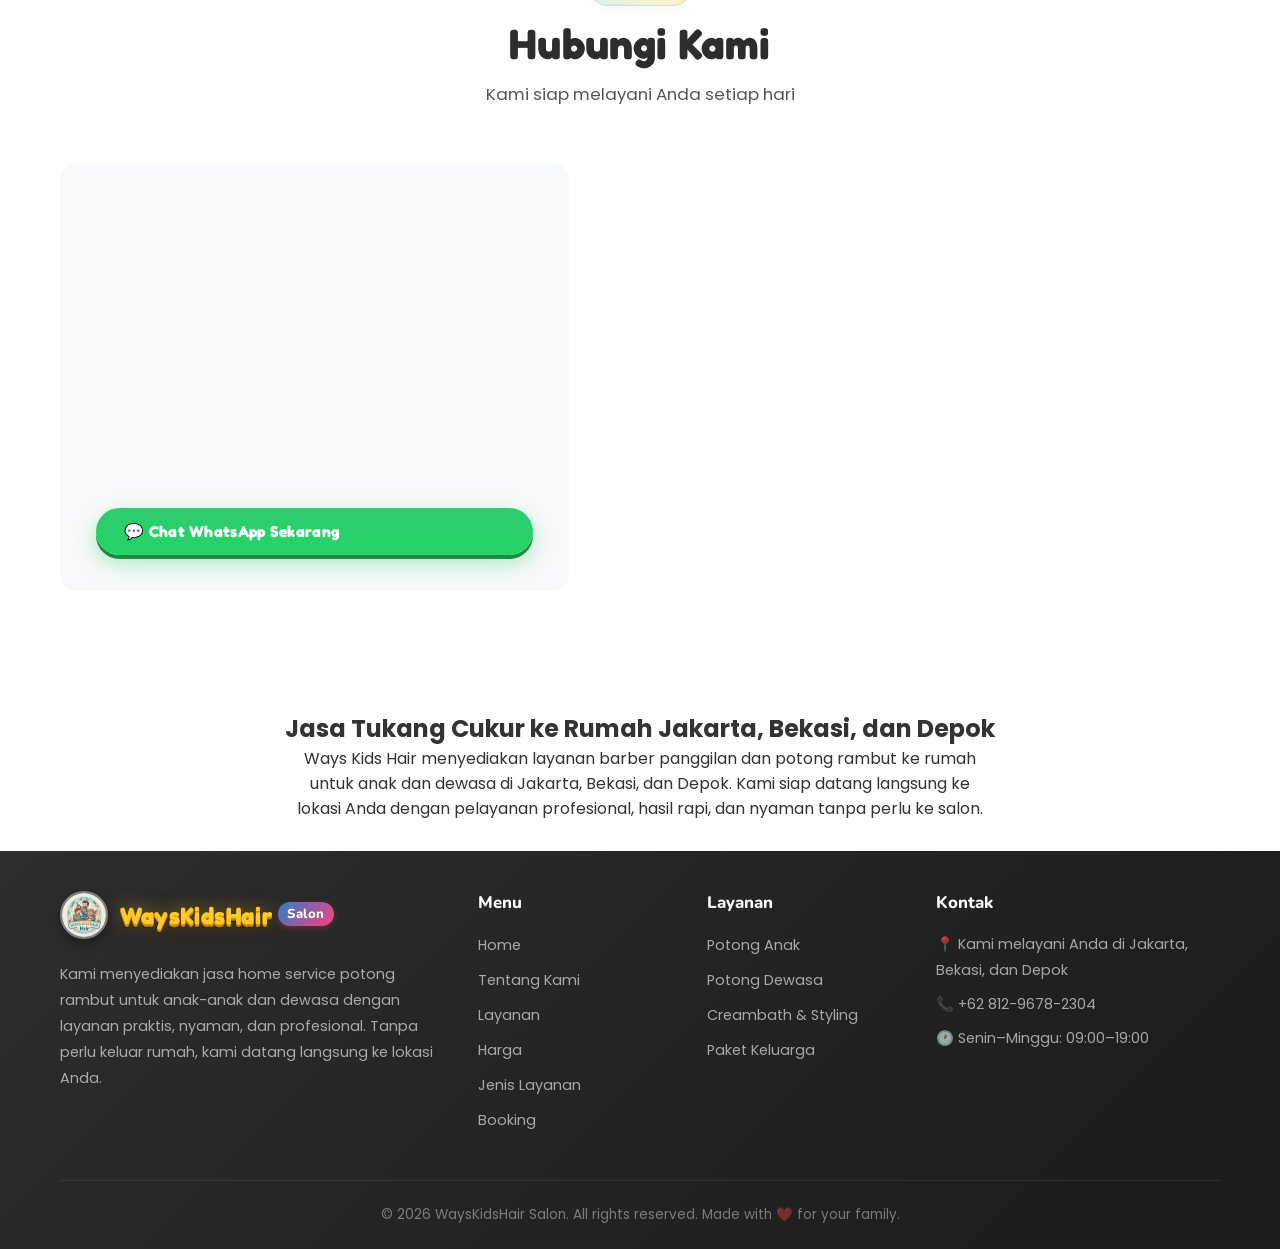
==== commit 18d29c0e: "Add files via upload" ====
--- a/index.html
+++ b/index.html
@@ -4,10 +4,23 @@
 <head>
   <meta charset="UTF-8" />
   <meta name="viewport" content="width=device-width, initial-scale=1.0" />
+  <meta name="robots" content="index, follow" />
+
+  <!-- Open Graph (Preview saat dishare di WA, Instagram, Facebook) -->
+  <meta property="og:type" content="website" />
+  <meta property="og:url" content="https://wayskidshair.id/" />
+  <meta property="og:title" content="Ways Kids Hair | Potong Rambut Anak & Dewasa ke Rumah Jakarta, Bekasi, Depok" />
+  <meta property="og:description"
+    content="Jasa home service potong rambut anak dan dewasa ke rumah di Jakarta, Bekasi, dan Depok. Barber panggilan profesional, rapi, dan nyaman tanpa perlu ke salon." />
+  <meta property="og:image" content="https://wayskidshair.id/foto/logo-potong%20rambut.jpeg" />
+  <meta property="og:locale" content="id_ID" />
+  <meta property="og:site_name" content="WaysKidsHair Salon" />
+
+
   <meta name="description"
     content="Jasa home service potong rambut anak dan dewasa ke rumah di Jakarta, Bekasi, dan Depok. Barber panggilan profesional, rapi, dan nyaman tanpa perlu ke salon." />
   <meta name="keywords"
-    content="panggilan cukur terdekat, cukur panggilan terdekat, tukang cukur panggilan terdekat, jasa panggilan cukur, potong rambut ke rumah, salon anak terdekat, potong rambut anak, barber panggilan jakarta, barber panggilan bekasi, barber panggilan depok, cukur rambut bayi, cukur rambut aqiqah, home service barbershop, tukang cukur panggilan, tukang cukur ke rumah terdekat" />
+    content="panggilan cukur terdekat, cukur panggilan terdekat, tukang cukur panggilan terdekat, jasa panggilan cukur, potong rambut ke rumah, salon anak terdekat, potong rambut anak, barber panggilan jakarta, barber panggilan bekasi, barber panggilan depok, cukur rambut bayi, cukur rambut aqiqah, home service barbershop, tukang cukur panggilan, tukang cukur ke rumah terdekat, potong rambut anak ke rumah bekasi, potong rambut anak ke rumah jakarta, potong rambut anak ke rumah depok, barber anak panggilan pondok gede, barber panggilan jatimakmur, jasa cukur anak ke rumah, salon anak panggilan, potong rambut bayi ke rumah, cukur rambut anak tanpa antri, barber home service murah jakarta, potong rambut dewasa ke rumah, tukang cukur panggilan bekasi, jasa cukur ke rumah depok, potong rambut anak tidak mau ke salon, creambath ke rumah jakarta, blow dry ke rumah bekasi" />
   <title>Ways Kids Hair | Potong Rambut Anak & Dewasa ke Rumah Jakarta, Bekasi, Depok</title>
   <meta name="google-site-verification" content="csGOsJ3Sxz2KOw3Mr9nXfAUBcev9c0742SnGHXD-jkQ" />
   <link rel="preconnect" href="https://fonts.googleapis.com" />
@@ -15,8 +28,8 @@
   <link
     href="https://fonts.googleapis.com/css2?family=Fredoka:wght@600;700;800;900&family=Nunito:wght@400;600;700;800;900&family=Poppins:wght@400;500;600;700&display=swap"
     rel="stylesheet" />
-  <link rel="icon" type="image/jpeg" href="foto/logo-potong rambut.jpeg" />
-  <link rel="stylesheet" href="style.css?v=3.4" />
+  <link rel="icon" type="image/jpeg" href="foto/logo-potong%20rambut.jpeg" />
+  <link rel="stylesheet" href="style.css?v=3.6" />
   <link rel="canonical" href="https://wayskidshair.id/" />
 
   <!-- ===== SCHEMA.ORG JSON-LD (SEO POWER-UP) ===== -->
@@ -25,8 +38,8 @@
     "@context": "https://schema.org",
     "@type": "LocalBusiness",
     "name": "WaysKidsHair Salon",
-    "image": "https://wayskidshair.id/foto/logo-potong-rambut.jpeg",
-    "@id": "",
+    "image": "https://wayskidshair.id/foto/logo-potong%20rambut.jpeg",
+    "@id": "https://wayskidshair.id",
     "url": "https://wayskidshair.id",
     "telephone": "+6281296782304",
     "address": {
@@ -56,6 +69,8 @@
       "opens": "09:00",
       "closes": "19:00"
     },
+    "priceRange": "Rp 70.000 - Rp 180.000",
+    "hasMap": "https://maps.app.goo.gl/wayskidshair",
     "sameAs": [
       "https://www.tiktok.com/@ways.kidshair"
     ],
@@ -78,14 +93,25 @@
   <nav class="navbar" id="navbar">
     <div class="container nav-container">
       <a href="#home" class="nav-logo" id="navLogo">
-        <img src="foto/logo-potong rambut.jpeg" alt="WaysKidsHair Logo" class="logo-icon-img" />
+        <img src="foto/logo-potong%20rambut.jpeg" alt="WaysKidsHair Logo" class="logo-icon-img" />
         <span class="logo-text pixar-brand-logo">
           <span class="pixar-brand-wrap" id="pixarBrandWrap">
             <!-- Stage spotlight background -->
             <div class="pixar-stage-light" id="pixarStageLight"></div>
 
             <span class="pixar-letters-track" id="pixarLettersTrack">
-              <span class="pixar-char">W</span><span class="pixar-char">a</span><span class="pixar-char">y</span><span class="pixar-char">s</span><span class="pixar-char">K</span><span class="pixar-char pixar-target-i inverted" id="pixarTargetI" data-char="i"><span class="i-letter-glyph">i</span><!-- Golden stars burst --><span class="pixar-fix-burst" id="pixarBurst"><span style="font-size: 16px;">✨</span></span><!-- Cartoon smoke / dust puff --><span class="pixar-dust-puff" id="pixarDustPuff"><svg viewBox="0 0 40 20" fill="none"><ellipse cx="12" cy="12" rx="7" ry="5" fill="rgba(255,255,255,0.75)" /><ellipse cx="28" cy="12" rx="7" ry="5" fill="rgba(255,255,255,0.75)" /><ellipse cx="20" cy="9" rx="9" ry="6" fill="rgba(255,255,255,0.9)" /></svg></span></span><span class="pixar-char">d</span><span class="pixar-char">s</span><span class="pixar-char">H</span><span class="pixar-char">a</span><span class="pixar-char">i</span><span class="pixar-char">r</span>
+              <span class="pixar-char">W</span><span class="pixar-char">a</span><span class="pixar-char">y</span><span
+                class="pixar-char">s</span><span class="pixar-char">K</span><span
+                class="pixar-char pixar-target-i inverted" id="pixarTargetI" data-char="i"><span
+                  class="i-letter-glyph">i</span><!-- Golden stars burst --><span class="pixar-fix-burst"
+                  id="pixarBurst"><span style="font-size: 16px;">✨</span></span><!-- Cartoon smoke / dust puff --><span
+                  class="pixar-dust-puff" id="pixarDustPuff"><svg viewBox="0 0 40 20" fill="none">
+                    <ellipse cx="12" cy="12" rx="7" ry="5" fill="rgba(255,255,255,0.75)" />
+                    <ellipse cx="28" cy="12" rx="7" ry="5" fill="rgba(255,255,255,0.75)" />
+                    <ellipse cx="20" cy="9" rx="9" ry="6" fill="rgba(255,255,255,0.9)" />
+                  </svg></span></span><span class="pixar-char">d</span><span class="pixar-char">s</span><span
+                class="pixar-char">H</span><span class="pixar-char">a</span><span class="pixar-char">i</span><span
+                class="pixar-char">r</span>
             </span>
 
             <!-- PIXAR LUXO JR LAMP ACTOR -->
@@ -129,11 +155,13 @@
                     <circle cx="12" cy="20" r="10" fill="url(#bulbGlowGrad)" />
                   </g>
                   <!-- Outer Shade Dome -->
-                  <path d="M26,11 C22,7 13,8 9,15 C7.5,17.5 8.5,21.5 13.5,23.5 C18,25 24,19 26,11 Z" fill="url(#metalGrad)" stroke="#475569" stroke-width="0.8" />
+                  <path d="M26,11 C22,7 13,8 9,15 C7.5,17.5 8.5,21.5 13.5,23.5 C18,25 24,19 26,11 Z"
+                    fill="url(#metalGrad)" stroke="#475569" stroke-width="0.8" />
                   <!-- Top Vent Cap -->
                   <rect x="24" y="9" width="3" height="4" rx="1.5" transform="rotate(40 24 9)" fill="#475569" />
                   <!-- Rim Opening -->
-                  <ellipse cx="11.5" cy="19.5" rx="3.5" ry="6.5" transform="rotate(-35 11.5 19.5)" fill="#e2e8f0" stroke="#64748b" stroke-width="0.8" />
+                  <ellipse cx="11.5" cy="19.5" rx="3.5" ry="6.5" transform="rotate(-35 11.5 19.5)" fill="#e2e8f0"
+                    stroke="#64748b" stroke-width="0.8" />
                   <!-- Inside Reflector -->
                   <ellipse cx="11.5" cy="19.5" rx="2.5" ry="5" transform="rotate(-35 11.5 19.5)" fill="#1e293b" />
                   <!-- Glowing Bulb -->
@@ -144,14 +172,18 @@
                 <!-- Lamp Articulated Body (Lower & Upper Arms + Joints) -->
                 <g class="lamp-body-group" id="lampBodyGroup">
                   <path d="M22,46 L27,46 L26,43 L23,43 Z" fill="#334155" />
-                  <line x1="23" y1="44" x2="16" y2="29" stroke="url(#metalGrad)" stroke-width="2.2" stroke-linecap="round" />
-                  <line x1="26" y1="44" x2="19" y2="29" stroke="url(#metalDarkGrad)" stroke-width="1.8" stroke-linecap="round" />
+                  <line x1="23" y1="44" x2="16" y2="29" stroke="url(#metalGrad)" stroke-width="2.2"
+                    stroke-linecap="round" />
+                  <line x1="26" y1="44" x2="19" y2="29" stroke="url(#metalDarkGrad)" stroke-width="1.8"
+                    stroke-linecap="round" />
                   <path d="M23,42 Q20,38 22,35 Q19,32 21,29" stroke="#475569" stroke-width="0.9" fill="none" />
                   <circle cx="17.5" cy="29" r="3.5" fill="#334155" />
                   <circle cx="17.5" cy="29" r="2.2" fill="#cbd5e1" />
                   <circle cx="17.5" cy="29" r="1" fill="#1e293b" />
-                  <line x1="17.5" y1="29" x2="25" y2="12" stroke="url(#metalGrad)" stroke-width="2.2" stroke-linecap="round" />
-                  <line x1="19" y1="29" x2="26.5" y2="12" stroke="url(#metalDarkGrad)" stroke-width="1.8" stroke-linecap="round" />
+                  <line x1="17.5" y1="29" x2="25" y2="12" stroke="url(#metalGrad)" stroke-width="2.2"
+                    stroke-linecap="round" />
+                  <line x1="19" y1="29" x2="26.5" y2="12" stroke="url(#metalDarkGrad)" stroke-width="1.8"
+                    stroke-linecap="round" />
                   <path d="M18,27 Q22,23 20,20 Q24,17 22,14" stroke="#475569" stroke-width="0.8" fill="none" />
                   <circle cx="25.5" cy="12" r="3.2" fill="#334155" />
                   <circle cx="25.5" cy="12" r="1.8" fill="#cbd5e1" />
@@ -571,6 +603,22 @@
         <h2 class="section-title">Buat Janji Sekarang</h2>
         <p class="section-sub">Isi form di bawah atau langsung hubungi kami via WhatsApp</p>
       </div>
+
+      <!-- Syarat & Ketentuan Booking -->
+      <!-- <div class="booking-notice fade-in">
+        <div class="booking-notice-badge">
+          <svg class="booking-notice-icon" width="16" height="16" viewBox="0 0 24 24" fill="none" stroke="currentColor" stroke-width="2.5" stroke-linecap="round" stroke-linejoin="round">
+            <circle cx="12" cy="12" r="10"></circle>
+            <line x1="12" y1="8" x2="12" y2="12"></line>
+            <line x1="12" y1="16" x2="12.01" y2="16"></line>
+          </svg>
+          <span>Syarat &amp; Ketentuan</span>
+        </div>
+        <p class="booking-notice-text">
+          Pemesanan dengan jarak <strong>di atas 10 km</strong> dari lokasi berlaku <strong>minimal order 2 orang</strong>.
+        </p>
+      </div> -->
+
       <div class="booking-wrap">
         <form class="booking-form fade-in" id="bookingForm" novalidate>
           <div class="form-group">
@@ -583,6 +631,22 @@
             <input type="tel" id="bookPhone" placeholder="Contoh: 08123456789" />
             <span class="form-error" id="errPhone"></span>
           </div>
+
+          <!-- 
+            [ARSIP KODINGAN DETEKSI JARAK & GPS - DAPAT DIAKTIFKAN KEMBALI KAPAN SAJA]
+            <div class="form-group">
+              <div class="form-label-with-action">
+                <label for="bookArea">Pilih Wilayah / Kota *</label>
+                <button type="button" class="btn-gps-detect" id="btnGpsDetect">📍 Cek Jarak via GPS</button>
+              </div>
+              <select id="bookArea">...</select>
+            </div>
+            <div class="form-group">
+              <label for="bookAddress">Alamat Lengkap Rumah & Patokan *</label>
+              <input type="text" id="bookAddress" />
+            </div>
+          -->
+
           <div class="form-group">
             <label for="bookService">Pilih Layanan *</label>
             <select id="bookService">
@@ -727,7 +791,7 @@
       <div class="footer-grid">
         <div class="footer-brand">
           <a href="#home" class="footer-logo">
-            <img src="foto/logo-potong rambut.jpeg" alt="WaysKidsHair Logo" class="footer-logo-img" />
+            <img src="foto/logo-potong%20rambut.jpeg" alt="WaysKidsHair Logo" class="footer-logo-img" />
             <span class="footer-logo-text">WaysKidsHair <span class="footer-logo-accent">Salon</span></span>
           </a>
           <p>Kami menyediakan jasa home service potong rambut untuk anak-anak dan dewasa dengan layanan praktis, nyaman,
@@ -799,7 +863,7 @@
       <div class="wa-modal-header">
         <div class="wa-agent-info">
           <div class="wa-agent-avatar">
-            <img src="foto/logo-potong rambut.jpeg" alt="WaysKidsHair Stylist" />
+            <img src="foto/logo-potong%20rambut.jpeg" alt="WaysKidsHair Stylist" />
             <span class="wa-online-dot"></span>
           </div>
           <div>
@@ -854,7 +918,7 @@
   <script src="https://cdnjs.cloudflare.com/ajax/libs/three.js/r128/three.min.js"></script>
   <script src="https://cdn.jsdelivr.net/npm/three@0.128.0/examples/js/controls/OrbitControls.js"></script>
 
-  <script src="script.js"></script>
+  <script src="script.js?v=2.0"></script>
 </body>
 
 </html>
--- a/style.css
+++ b/style.css
@@ -512,8 +512,8 @@
   position: absolute;
   bottom: -2px;
   left: 50%;
-  width: 24px;
-  height: 6px;
+  width: 22px;
+  height: 5px;
   background: radial-gradient(ellipse at center, rgba(0,0,0,0.55) 0%, transparent 70%);
   transform: translateX(-50%) scale(1, 1);
   transition: transform 0.15s ease, opacity 0.15s ease;
@@ -524,16 +524,16 @@
 /* ===== PIXAR LAMP ACTOR (LUXO JR) ===== */
 .pixar-lamp-actor {
   position: absolute;
-  bottom: 2px;
+  bottom: -2px;
   left: 0;
-  width: 40px;
-  height: 50px;
+  width: 34px;
+  height: 42px;
   z-index: 5;
   pointer-events: none;
   transform-origin: bottom center;
   opacity: 0;
   transition: opacity 0.25s ease;
-  filter: drop-shadow(0 5px 8px rgba(0, 0, 0, 0.4));
+  filter: drop-shadow(0 4px 6px rgba(0, 0, 0, 0.35));
 }
 .pixar-lamp-actor.active {
   opacity: 1;
@@ -802,24 +802,51 @@
 .nav-toggle {
   display: none;
   flex-direction: column;
+  justify-content: center;
+  align-items: center;
   gap: 5px;
   background: none;
   border: none;
   cursor: pointer;
-  padding: 4px;
+  padding: 6px;
+  width: 38px;
+  height: 38px;
+  position: relative;
+  z-index: 1250;
+  border-radius: 8px;
+  transition: background-color 0.2s ease;
 }
 
 .nav-toggle span {
   display: block;
-  width: 26px;
-  height: 3px;
+  width: 24px;
+  height: 2.5px;
   background: #fff;
   border-radius: 3px;
-  transition: all var(--transition);
+  transition: transform 0.3s cubic-bezier(0.16, 1, 0.3, 1), background-color 0.25s ease, opacity 0.2s ease;
+  transform-origin: center;
 }
 
 .navbar.scrolled .nav-toggle span {
   background: var(--dark);
+}
+
+/* Close 'X' icon when mobile menu is open */
+.nav-toggle.open span {
+  background: #1e293b !important;
+}
+
+.nav-toggle.open span:nth-child(1) {
+  transform: translateY(7.5px) rotate(45deg);
+}
+
+.nav-toggle.open span:nth-child(2) {
+  opacity: 0;
+  transform: scaleX(0);
+}
+
+.nav-toggle.open span:nth-child(3) {
+  transform: translateY(-7.5px) rotate(-45deg);
 }
 
 /* ===== HERO ===== */
@@ -2174,7 +2201,7 @@
 
 @media (max-width: 768px) {
   .navbar {
-    padding: 12px 0;
+    padding: 16px 0 12px;
     background: rgba(30, 95, 168, 0.95);
     backdrop-filter: blur(14px);
     -webkit-backdrop-filter: blur(14px);
@@ -2182,6 +2209,7 @@
   }
 
   .navbar.scrolled {
+    padding: 12px 0 10px;
     background: rgba(255, 255, 255, 0.98);
   }
 
@@ -2193,6 +2221,23 @@
   .logo-accent {
     font-size: 0.72rem;
     padding: 2px 7px;
+  }
+
+  .pixar-brand-wrap.showcase-open {
+    padding-right: 25px;
+  }
+
+  .pixar-lamp-actor {
+    width: 25px;
+    height: 30px;
+    bottom: -1px;
+    filter: drop-shadow(0 3px 5px rgba(0, 0, 0, 0.3));
+  }
+
+  .lamp-shadow {
+    width: 15px;
+    height: 4px;
+    bottom: -1px;
   }
 
   .logo-icon-img,
@@ -2357,54 +2402,98 @@
     padding-right: 0;
   }
 
+  /* Navbar when mobile menu is open */
+  .navbar.menu-open {
+    background: transparent !important;
+    backdrop-filter: none !important;
+    -webkit-backdrop-filter: none !important;
+    box-shadow: none !important;
+  }
+
+  .navbar.menu-open .nav-logo {
+    opacity: 0;
+    pointer-events: none;
+  }
+
+  .navbar .nav-logo {
+    transition: opacity 0.25s ease;
+  }
+
   .nav-menu {
-    display: none;
+    display: flex;
     flex-direction: column;
     position: fixed;
     top: 0;
+    right: -100%;
+    width: 280px;
+    max-width: 82vw;
+    height: 100vh;
+    height: 100dvh;
+    background: #ffffff;
+    padding: 75px 22px 30px;
+    box-shadow: -8px 0 32px rgba(0, 0, 0, 0.18);
+    gap: 8px;
+    z-index: 1200;
+    transition: right 0.35s cubic-bezier(0.16, 1, 0.3, 1), box-shadow 0.35s ease;
+    overflow-y: auto;
+    -webkit-overflow-scrolling: touch;
+  }
+
+  .nav-menu.open {
     right: 0;
-    width: 280px;
-    height: 100vh;
-    background: #fff;
-    padding: 80px 24px 24px;
-    box-shadow: -4px 0 20px rgba(0, 0, 0, 0.1);
-    gap: 12px;
-  }
-
-  .nav-menu.open {
+  }
+
+  .nav-link {
+    color: #1e293b !important;
+    font-size: 1.02rem;
+    font-weight: 700;
+    padding: 12px 16px;
+    border-radius: 12px;
+    transition: background-color 0.2s ease, transform 0.2s ease, color 0.2s ease;
     display: flex;
-  }
-
-  .nav-link {
-    color: var(--dark) !important;
-    padding: 14px 18px;
-    border-radius: 12px;
-  }
-
-  .nav-link:hover {
-    background: var(--gray) !important;
+    align-items: center;
+  }
+
+  .nav-link:hover,
+  .nav-link:active {
+    background: #f1f5f9 !important;
+    color: var(--pink-deep) !important;
+    transform: translateX(4px);
   }
 
   .nav-cta {
-    padding: 12px 20px !important;
-    border-radius: 12px !important;
-    font-size: 0.9rem;
+    margin-top: 8px;
+    padding: 13px 20px !important;
+    border-radius: 14px !important;
+    font-size: 0.95rem;
+    text-align: center;
+    justify-content: center;
   }
 
   .nav-toggle {
     display: flex;
+    position: relative;
+    z-index: 1250;
   }
 
   .nav-overlay {
-    display: none;
+    display: block;
     position: fixed;
     inset: 0;
-    background: rgba(0, 0, 0, 0.5);
-    z-index: 1000;
+    background: rgba(15, 23, 42, 0.62);
+    backdrop-filter: blur(4px);
+    -webkit-backdrop-filter: blur(4px);
+    z-index: 990;
+    opacity: 0;
+    visibility: hidden;
+    pointer-events: none;
+    transition: opacity 0.35s ease, visibility 0.35s ease;
   }
 
   .nav-overlay.show {
-    display: block;
+    opacity: 1;
+    visibility: visible;
+    pointer-events: auto;
   }
 
   .services-grid,
